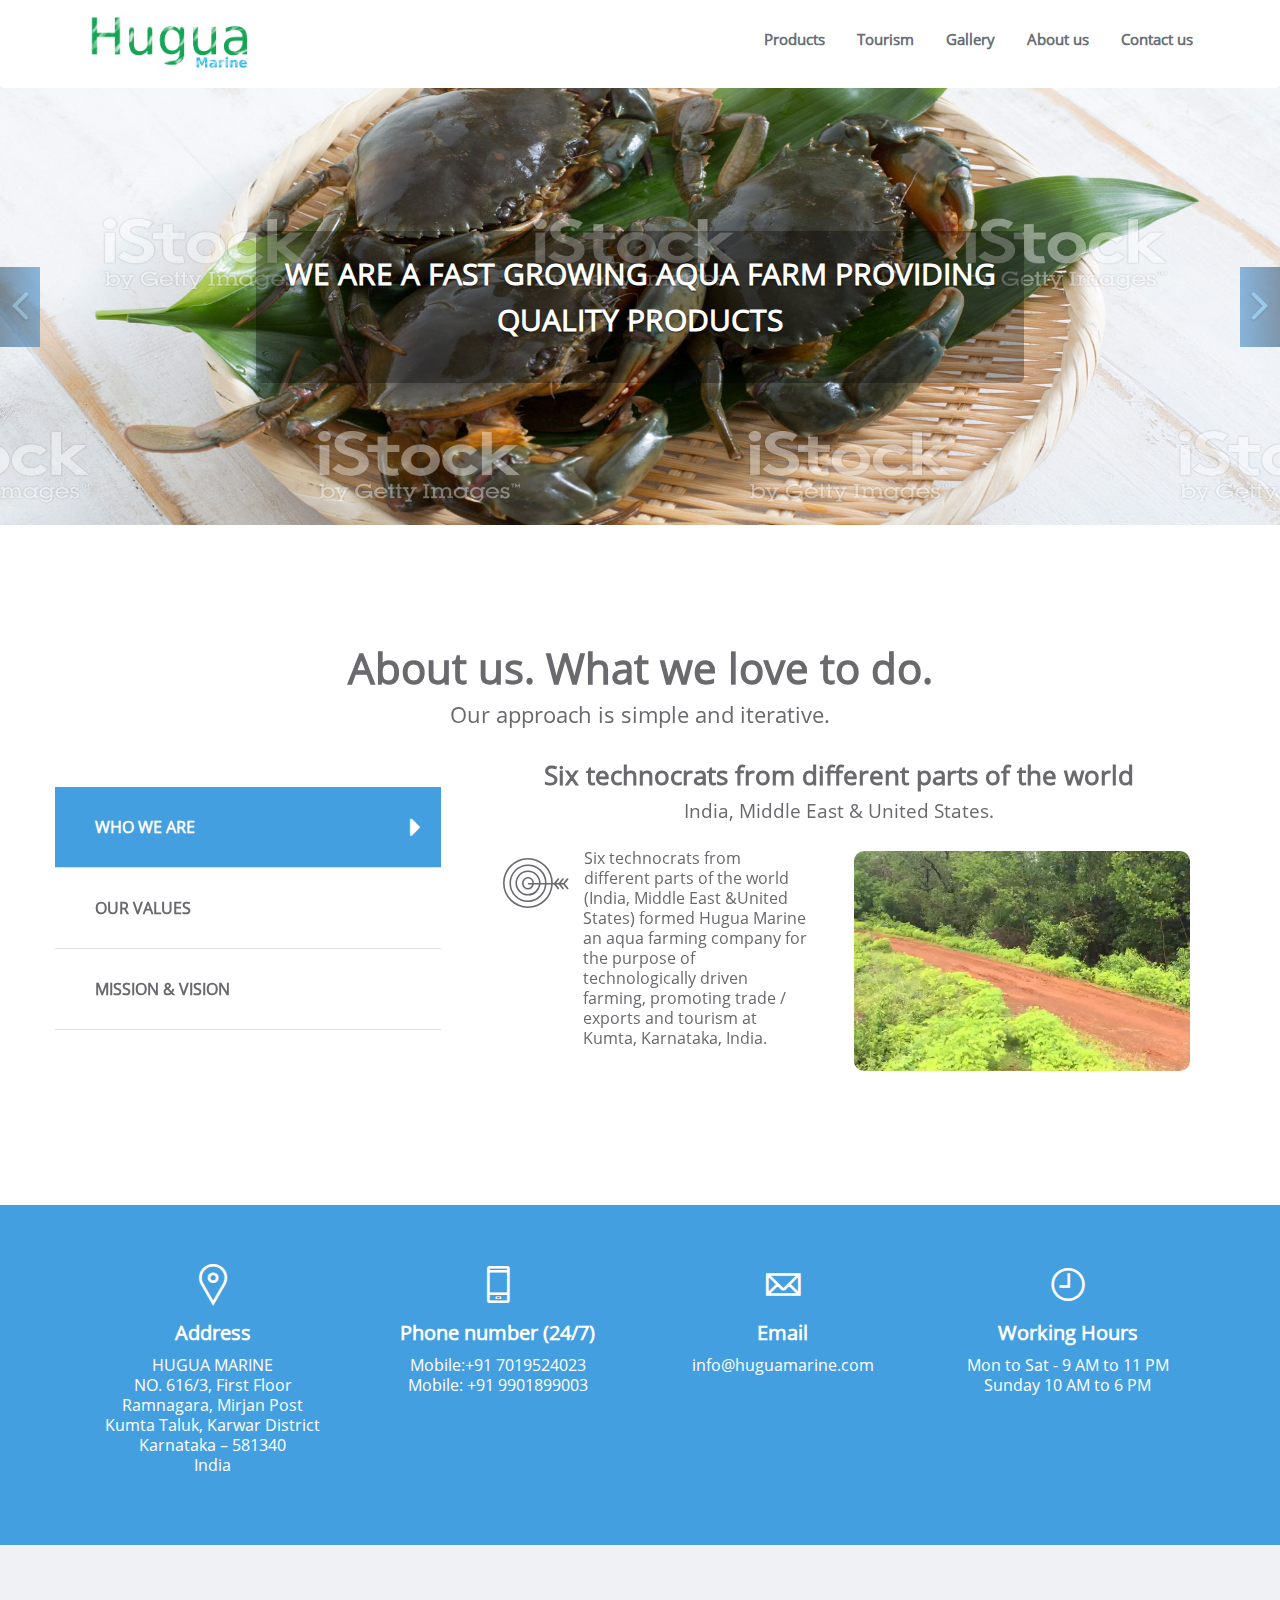
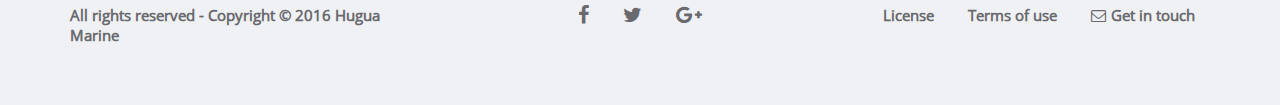
==== index.html @ 6605c97e "changes in all pages" ====
<!DOCTYPE html>
<html>

<head>
    <meta charset="utf-8">
    <meta http-equiv="X-UA-Compatible" content="IE=edge">
    <meta name="viewport" content="width=device-width, initial-scale=1">
    <!-- TITLE OF SITE -->
    <title>Hugua Marine</title>
    <meta name="description" content="">
    <meta name="keywords" content="">
    <meta name="author" content="">
    <!-- FAVICON  -->
    <!-- Place your favicon.ico in the images directory -->
    <link rel="shortcut icon" href="images/favicon.ico" type="image/x-icon">
    <link rel="icon" href="images/favicon.ico" type="image/x-icon">
    <!-- =========================
       STYLESHEETS 
    ============================== -->
    <!-- BOOTSTRAP CSS -->
    <link rel="stylesheet" href="css/plugins/bootstrap.min.css">
    <!-- FONT ICONS -->
    <link rel="stylesheet" href="css/icons/iconfont.css">
    <link rel="stylesheet" href="http://maxcdn.bootstrapcdn.com/font-awesome/4.3.0/css/font-awesome.min.css">
    <!-- GOOGLE FONTS -->
    <link href="http://fonts.googleapis.com/css?family=Lato:300,400,700,900,300italic,400italic,700italic,900italic" rel="stylesheet" type="text/css">
    <!-- PLUGINS STYLESHEET -->
    <link rel="stylesheet" href="css/plugins/magnific-popup.css">
    <link rel="stylesheet" href="css/plugins/owl.carousel.css">
    <link rel="stylesheet" href="css/plugins/loaders.css">
    <link rel="stylesheet" href="css/plugins/animate.css">
    <link rel="stylesheet" href="css/plugins/pickadate-default.css">
    <link rel="stylesheet" href="css/plugins/pickadate-default.date.css">
    <!-- CUSTOM STYLESHEET -->
    <link rel="stylesheet" href="css/style.css">
    <!-- RESPONSIVE FIXES -->
    <link rel="stylesheet" href="css/responsive.css">
    <link rel="stylesheet" href="css/bootstrap.min.css">
    <!-- <link rel="stylesheet" href="css/font-awesome.min.css"> -->
    <link rel="stylesheet" href="css/owl.carousel.css">
    <link rel="stylesheet" href="css/style1.css">
    <link rel="shortcut icon" href="images/favicon.ico" type="image/x-icon">
    <link rel="icon" href="images/favicon.ico" type="image/x-icon">
    <link rel="stylesheet" href="css/plugins/bootstrap.min.css">
    <link rel="stylesheet" href="css/icons/iconfont.css">
    <!-- <link rel="stylesheet" href="fontAwsome/css/font-awesome.min.css"> -->
    <link rel="stylesheet" href="css/plugins/magnific-popup.css">
    <link rel="stylesheet" href="css/plugins/owl.carousel.css">
    <link rel="stylesheet" href="css/plugins/animate.css">
    <link rel="stylesheet" href="css/style.css">
    <link rel="stylesheet" href="css/responsive.css">
    <script src="js/jquery.js"></script>
    <style>
    .dropdown-content {
        display: none;
        position: absolute;
        right: 0;
        background-color: #fff;
        min-width: 160px;
        box-shadow: 0px 8px 16px 0px rgba(0, 0, 0, 0.2);
    }
    
    .dropdown-content a {
        color: #798188;
        padding: 12px 10px;
        text-decoration: none;
        display: block;
    }
    
    .dropdown-content a:hover {
        color: #ffffff;
        padding: 12px 10px;
        text-decoration: none;
        display: block;
        background-color: #4b91f9;
    }
    
    .dropdown:hover .dropdown-content {
        display: block;
    }
    
    .dropdown:hover .dropbtn {
        /*background-color: #3e8e41;*/
    }
    </style>
</head>

<body data-spy="scroll" data-target="#main-navbar" class="open-sans">
    <div class="main-container" id="page">
        <header id="nav1-1">
            <nav class="navbar" id="main-navbar">
                <div class="container">
                    <div class="navbar-header">
                        <!-- Menu Button for Mobile Devices -->
                        <button type="button" class="navbar-toggle" data-toggle="collapse" data-target="#navbar-collapse">
                            <span class="sr-only">Toggle navigation</span>
                            <span class="icon-bar"></span>
                            <span class="icon-bar"></span>
                            <span class="icon-bar"></span>
                        </button>
                        <a href="index.html" class="navbar-brand smooth-scroll" style="margin-top: -20px;margin-bottom: -15px;"><img src="images/crabfarm.png" alt="logo" style="height: 80px;"></a>
                    </div>
                    <div class="collapse navbar-collapse" id="navbar-collapse">
                        <!-- Menu Links -->
                        <ul class="nav navbar-nav navbar-right">
                            <!-- <li><a href="index.html" class="smooth-scroll" style="color: #404B55 !important;">Home</a></li> -->
                            <li class="dropdown" style="background-color:white !important">
                                <a class="dropbtn" style="cursor: pointer;" href="product.html">Products</a>
                                <div class="dropdown-content" style="z-index:10 !important;border-radius:4px;left:0">
                                    <a href="mudcrab.html" style="border-top-left-radius: 4px;border-top-right-radius: 4px;">Mudcrab</a>
                                    <a href="shrimb.html">Vannamei</a>
                                    <a href="shrimb.html">Softshell Crab</a>
                                    <a href="shrimb.html" style="border-bottom-left-radius: 4px;border-bottom-right-radius: 4px;">Tiger Prawns</a>
                                </div>
                            </li>
                            <li><a href="eco.html" class="smooth-scroll" style="color: #404B55 !important;">Tourism</a></li>
                            <li><a href="Gallery.html" class="smooth-scroll" style="color: #404B55 !important;">Gallery</a></li>
                            <li class="dropdown" style="background-color:white !important">
                                <a class="dropbtn" style="cursor: pointer;">About us</a>
                                <div class="dropdown-content" style="z-index:10 !important;border-radius:4px;left:0">
                                    <a href="values.html" style="border-top-left-radius: 4px;border-top-right-radius: 4px;">Our Values</a>
                                    <a href="mission.html" style="border-bottom-left-radius: 4px;border-bottom-right-radius: 4px;">Mission and Vison</a>
                                </div>
                            </li>
                            <li><a href="contact.html" class="smooth-scroll" style="color: #404B55 !important;">Contact us</a></li>
                        </ul>
                    </div>
                </div>
            </nav>
        </header>
        <div id="homeCarousel" class="carousel slide carousel-home" data-ride="carousel">
            <ol class="carousel-indicators">
                <li data-target="#homeCarousel" data-slide-to="0" class="active"></li>
                <li data-target="#homeCarousel" data-slide-to="1"></li>
                <li data-target="#homeCarousel" data-slide-to="2"></li>
            </ol>
            <div class="carousel-inner" role="listbox">
                <div class="item active">
                    <img src="1.jpg" alt="">
                    <div class="container">
                        <div class="carousel-caption" style="background-color: rgba(0, 0, 0, 0.31);border-radius: 6px;">
                            <h2 class="carousel-title bounceInDown animated slow open-sans" style="font-size: 30px;">We are a fast growing aqua farm providing quality products</h2>
                            <!-- <h4 class="carousel-subtitle bounceInUp animated slow ">We are here for you</h4> -->
                        </div>
                    </div>
                </div>
                 <div class="item ">
                    <img src="3.jpg" alt="">
                    <div class="container" >
                        <div class="carousel-caption" style="background-color: rgba(0, 0, 0, 0.31);border-radius: 6px;">
                            <h2 class="carousel-title bounceInDown animated slow open-sans" style="font-size: 30px;"">Green and fresh Aqua products</h2>
                        </div>
                    </div>
                </div>
                <div class="item ">
                    <img src="2.jpg" alt="">
                    <div class="container">
                        <div class="carousel-caption" style="background-color: rgba(0, 0, 0, 0.31);border-radius: 6px;">
                            <h2 class="carousel-title bounceInDown animated slow open-sans" style="font-size: 30px;padding-left:4px;padding-right:4px">We trade and promote tourism utilizing eco friendly and sustainable practices, supporting local communities</h2>
                        </div>
                    </div>
                </div>
            </div>
            <a class="left carousel-control" href="#homeCarousel" role="button" data-slide="prev">
                <span class="fa fa-angle-left" aria-hidden="true"></span>
                <span class="sr-only">Previous</span>
            </a>
            <a class="right carousel-control" href="#homeCarousel" role="button" data-slide="next">
                <span class="fa fa-angle-right" aria-hidden="true"></span>
                <span class="sr-only">Next</span>
            </a>
        </div>
       <!--  <section id="content1-1" class="p-y-lg content-spotlight bg-edit">
            <div class="container">
                <div class="row">
                    <div class="col-md-8 col-md-offset-2">
                        <div class="section-header text-center wow fadeIn" style="visibility: visible; animation-name: fadeIn;">
                            <h2 class="m-b-md">Our Facilities</h2>
                            <p class="lead m-b-md">We provide all the facilities according to your needs</p>
                        </div>
                    </div>
                </div>
            </div>
            <div class="container p-a-0">
                <div class="row m-a-0 spotlight-block img-left">
                    <figure class="col-md-6 p-a-0">
                        <div class="img-wrap bg-img" style="background-image:url('images/new/6.jpg')"></div>
                    </figure>
                    <div class="col-md-6 bg-edit bg-blue text-white spotlight-text center-md">
                        <div class="vertical-center-rel">
                            <h3 class="f-w-900 m-b-md wow ">We provide the following facilities:</h3>
                            <p class="m-b-md">
                                <ul>
                                    <li>
                                        100acres of farm at a pristine and natural habitat for farming and uses organic materials.
                                    </li>
                                    <li>
                                        Abundant support of natural farmers and local communities.
                                    </li>
                                    <li>Guidance from MPEDA, RGCA and other scientific and research organizations.
                                    </li>
                                </ul>
                            </p>
                        </div>
                    </div>
                </div>
            </div>
        </section> -->
        <!-- <section id="testimonials6-1 " class="p-y-md bg-edit " style="padding-top:60px !important;padding-bottom: 0px !important;background-color: #439fe0;color: white !important;">
            <div class="container">
                <div class="row">
                    <div class="col-md-8 col-md-offset-2">
                        <div class="section-header text-center">
                            <h2>Locations</h2>
                            <p class="lead">Lorem ipsum dolor sit amet, consectetur adipisicing elit. Pariatur mollitia veritatis itaque temporibus quas labore asperiores deserunt.</p>
                        </div>
                    </div>
                </div>
                <div class="row testimonials" style="height: 230px;">
                    <div class="col-md-8 col-md-offset-2 big-img-left">
                        <div id="carousel-testimonial2" class="carousel slide carousel-fade carousel-testimonial-single" data-ride="carousel">
                            <ol class="carousel-indicators inverse">
                                <li data-target="#carousel-testimonial2" data-slide-to="0" class="active"></li>
                                <li data-target="#carousel-testimonial2" data-slide-to="1" class=""></li>
                                <li data-target="#carousel-testimonial2" data-slide-to="2" class=""></li>
                            </ol>
                            <div class="carousel-inner" role="listbox">
                                <div class="item active">
                                    <div class="col-md-12  text-center">
                                        <figure>
                                            <img src="images/map.jpg" class=" m-x-auto" style="width:100% !important;">
                                        </figure>
                                    </div>
                                    <div class="col-md-12" style="padding:50px 20px !important">
                                        <blockquote>
                                            <p class="m-b-md p-opacity f-w-700">"Possimus soluta odio amet debitis eligendi sapiente! Quas labore facilis id voluptas, perferendis qui velit animi, amet repellat ad dolorem aliquid quo officiis." </p>
                                        </blockquote>
                                    </div>
                                </div>
                            </div>
                        </div>
                    </div>
                </div>
            </div>
        </section> -->
      <!--   <section id="content3-1" class="p-y-lg bg-edit" style="outline-offset: -3px;">
            <div class="container">
                <div class="row">
                    <div class="col-md-8 col-md-offset-2">
                        <div class="section-header text-center">
                            <h2>Take a look at our products</h2>
                            <p class="lead">Lorem ipsum dolor sit amet, consectetur adipisicing elit. Pariatur mollitia veritatis itaque temporibus quas labore asperiores deserunt.</p>
                        </div>
                    </div>
                </div>
                <div class="row">
                    <div class="col-md-12 content-block c3">
                        <div class="col-sm-4">
                            <img src="images/new/1.png" alt="" class="img-responsive img-rounded" style="border-radius: 6px; border-color: rgb(105, 105, 110); border-style: none; border-width: 1px;">
                            <h5 class="m-t">Tiger Prawns</h5>
                            <p class="p-opacity">Fresh tiger prawns farmed in our clean and technologically driven farm at pristine location serving you at any part of the world.</p>
                        </div>
                        <div class="col-sm-4">
                            <img src="images//new/vannemai.png" alt="" class="img-responsive img-rounded" style="border-radius: 6px; border-color: rgb(105, 105, 110); border-style: none; border-width: 1px;">
                            <h5 class="m-t">Vannamei</h5>
                            <p class="p-opacity">Fresh Vannamei farmed in our clean and technologically driven farm at pristine location serving you at any part of the world.</p>
                        </div>
                        <div class="col-sm-4">
                            <img src="images/new/mud_crab.png" alt="" class="img-responsive img-rounded" style="border-radius: 6px; border-color: rgb(105, 105, 110); border-style: none; border-width: 1px;">
                            <h5 class="m-t">Mud Crab</h5>
                            <p class="p-opacity">Delicious large mud crabs or Green mangrove crabs (Scylla Serrata) popular all over the work for its taste are scientifically grown.</p>
                        </div>
                    </div>
                </div>
            </div>
        </section> -->
       <!--  <section id="hero1-1" class="hero bg-img" style="outline-offset: -3px;height:530px !important">
            <div class="overlay"></div>
            <div class="container vertical-center-rel">
                <div class="row">
                    <div class="col-md-12" style="text-align: center !important;">
                        <h1 class="text-white p-t-md">Let's make something extraordinary together</h1>
                        <p class="lead text-white m-b-md ">We have been collaborating with brands and agencies to build meaningful digital interactions since 2007</p>
                    </div>
                </div>
            </div>
        </section> -->
        <section id="features10-1" class="p-y-lg bg-edit" style="outline-offset: -3px;padding-bottom:165px !important">
            <div class="container">
                <div class="row">
                    <div class="col-md-8 col-md-offset-2">
                        <div class="section-header text-center wow fadeIn" style="visibility: visible; animation-name: fadeIn;">
                            <h2>About us. What we love to do.</h2>
                            <p class="lead">Our approach is simple and iterative.</p>
                        </div>
                    </div>
                </div>
                <div class="row features-tab m-y">
                    <div class="tab-title current">
                        <p class="f-w-900 m-b-0">Who we are<i class="fa fa-caret-right i-right"></i></p>
                    </div>
                    <div class="tab-content content-align-md">
                        <div class="row text-center">
                            <div class="col-md-12">
                                <h4>Six technocrats from different parts of the world</h4>
                                <p class="p-tab m-b-md">India, Middle East &amp; United States.</p>
                            </div>
                        </div>
                        <div class="row y-middle c2">
                            <div class="col-md-6">
                                <div class="features-block">
                                    <div class="col-sm-12 icon-left m-b-md clearfix">
                                        <i class="icon-target2"></i>
                                        <p>Six technocrats from different parts of the world (India, Middle East &United States) formed Hugua Marine an aqua farming company for the purpose of technologically driven farming, promoting trade / exports and tourism at Kumta, Karnataka, India.</p>
                                    </div>
                                </div>
                            </div>
                            <div class="col-md-6">
                                <img src="images/new/2.png" class="img-responsive m-x-auto" style="border-radius: 10px;">
                            </div>
                        </div>
                    </div>
                    <div class="tab-title">
                        <p class="f-w-900 m-b-0">Our Values<i class="fa fa-caret-right i-right"></i></p>
                    </div>
                    <div class="tab-content">
                        <div class="row text-center">
                            <div class="col-md-12">
                                <h4>It's about making ideas happens</h4>
                                <p class="p-tab m-b-md">Our success is built upon a quality and distinct set of strong values that run through all our business activities.</p>
                                <ul>
                                    <li style="text-align:left">Focus on quality,technologyand innovation.</li>
                                    <li style="text-align:left">Show humanity to all lives we involve with.</li>
                                    <li style="text-align:left">Be sincere and passionate about our customers, employees,shareholders and the community where we work.</li>
                                    <li style="text-align:left">Conductand grow our business in a responsible and sustainable way.</li>
                                </ul>
                            </div>
                        </div>
                    </div>
                    <div class="tab-title">
                        <p class="f-w-900 m-b-0">Mission &amp; Vision<i class="fa fa-caret-right i-right"></i></p>
                    </div>
                    <div class="tab-content content-align-md">
                        <div class="row text-center">
                            <div class="col-md-12">
                                <p class="p-tab m-b-md">We are defined and governed by our core values that focus on unsurpassed customer care and respect for our employees and the community.</p>
                            </div>
                        </div>
                        <div class="row video y-middle c2">
                            <div class="col-md-8">
                                <img src="images/new/5.jpg" alt="" class="img-responsive m-x-auto">
                            </div>
                            <div class="col-md-4">
                                <h5 class="f-w-900">Our Mission and vision</h5>
                                <p>Our mission is to always be a successful company, expanding, diversifying and operating throughout India and internationally. We aim to be recognized as a leading aqua farming, trading /exporting and tourism promoting company by providing unparalleled expertise and innovation in our chosen business activities.</p>
                            </div>
                        </div>
                    </div>
                    <!-- /End Tab Content -->
                    <!--Tab Item -->
                    <!-- <div class="tab-title">
                        <p class="f-w-900 m-b-0">Interactive Design &amp; Product Development<i class="fa fa-caret-right i-right"></i></p>
                    </div> -->
                    <!--  <div class="tab-content">
                        <div class="row text-center">
                            <div class="col-md-12">
                                <h4>Easy to use applications for every platform</h4>
                                <p class="p-tab m-b-md">Omnis cumque nulla maiores recusandae blanditiis et explicabo nobis temporibus, aspernatur esse animi voluptates quasi harum ipsum quis nobis molestias.</p>
                            </div>
                        </div>
                        <div class="row c2">
                            <div class="col-md-6">
                                <div class="features-block">
                                    <div class="col-sm-12 icon-left m-b-md clearfix">
                                        <i class="icon-mobile"></i>
                                        <h5 class="m-t f-w-900">Responsive Design</h5>
                                        <p>Magni, inventore iusto, eum expedita, dolorum placeat in nisi quisquam autem iure, nemo sapiente ipsa obcaecati iure.</p>
                                    </div>
                                    <div class="col-sm-12 icon-left clearfix">
                                        <i class="icon-download2"></i>
                                        <h5 class="m-t f-w-900">Third-party Integrations</h5>
                                        <p>Maxime reprehenderit soluta accusamus deleniti! Dolore nihil ipsam, veniam fugiat neque voluptas ex commodi doloribus.</p>
                                    </div>
                                </div>
                            </div>
                            <div class="col-md-6">
                                <div class="features-block">
                                    <div class="col-sm-12 icon-left m-b-md clearfix">
                                        <i class="icon-basket"></i>
                                        <h5 class="m-t f-w-900">eCommerce / Retail</h5>
                                        <p>Magni, inventore iusto, eum expedita, dolorum placeat in nisi quisquam autem iure, nemo sapiente ipsa obcaecati iure.</p>
                                    </div>
                                    <div class="col-sm-12 icon-left clearfix">
                                        <i class="icon-tablet2"></i>
                                        <h5 class="m-t f-w-900">Mobile Development</h5>
                                        <p>Maxime reprehenderit soluta accusamus deleniti! Dolore nihil ipsam, veniam fugiat neque voluptas ex commodi doloribus.</p>
                                    </div>
                                </div>
                            </div>
                        </div>
                    </div> -->
                    <!-- /End Tab Content -->
                    <!--Tab Item -->
               <!--      <div class="tab-title" style="background-color: #ffffff !important">
                        <a href="About.html">
                            <p class="f-w-900 m-b-0">THE FUTURE:OUR PROMISE<i class="fa fa-caret-right i-right"></i></p>
                        </a>
                    </div>
                    <div class="tab-content content-align-md">
                        <div class="row text-center">
                            <div class="col-md-12">
                                <h4>Future</h4>
                            </div>
                        </div>
                        <div class="row features-block">
                            <div class="col-md-10 col-md-offset-1 img-left m-b clearfix">
                                <img src="images/farm1.jpg" style="border-radius:6px">
                                <h5 class="m-t f-w-900">Professionalism</h5>
                                <p>The professionalism and commitment of our business allows us to scale new heights in excellence,expand into new markets and new business sectors,and build upon remarkable achievement.</p>
                            </div>
                            <div class="col-md-10 col-md-offset-1 img-left clearfix">
                                <img src="images/farm2.jpg" style="border-radius:6px">
                                <h5 class="m-t f-w-900">Our vision for future</h5>
                                <p>No matter how big we grow, challenges we overcome and opportunities we seize,we will never forget our startup or the vision for our future.</p>
                            </div>
                        </div>
                    </div> -->
                </div>
            </div>
        </section>
       <!--  <section id="content11-1" class="content-split bg-edit bg-light" style="outline-offset: -3px;">
            <div class="container">
                <div class="col-md-6 img-block left-block bg-img" style="background-image: url(&quot;images/new/7.jpg&quot;); background-color: rgba(0, 0, 0, 0); background-size: cover; background-repeat: no-repeat; background-position: center center; background-attachment: scroll;"></div>
                <div class="col-md-5 col-md-push-7 content-block">
                    <div class="vertical-center-rel">
                        <h3 class="f-w-900 m-b-md wow slideInRight" style="visibility: visible; animation-name: slideInRight;">Tourism</h3>
                        <p class="m-b-md">Escape for busy life, experience farm life, learn some basics of aqua farming, relax, breathe abundant oxygen, refresh yourself and enjoy natural and hut life at a rural pristine & beautiful location. </p>
                        <a href="eco.html" class="btn btn-shadow btn-green smooth-scroll">View Details</a>
                    </div>
                </div>
            </div>
        </section> -->
        <!-- =========================
           CONTENT SECTION
        ============================== -->
        <!--  <section id="content12-1" class="content-split bg-edit bg-light" style="outline-offset: -3px;">
            <div class="container">
                
                <div class="col-md-6 img-block bg-img" style="background-image: url(&quot;images/uploads/crab_.jpg&quot;); background-color: rgba(0, 0, 0, 0); background-size: cover; background-repeat: no-repeat; background-position: center center; background-attachment: scroll;"></div>
                
                <div class="col-md-6 content-block">
                    <div class="vertical-center-rel">
                        <h3 class="f-w-900 m-b-md wow slideInLeft" style="visibility: visible; animation-name: slideInLeft;">We craft experiences that transforms brands.</h3>
                        <p class="m-b-md">Democritum inciderint nam ut, duo ne rebum tibique molestiae, mediocrem incorrupte dissentiunt has in. Vidisse gloriatur eum in, alia docendi molestie est te. Nam facer erant aeterno te, sed no utamur perfecto.</p>
                        <a href="" class="btn btn-shadow btn-green smooth-scroll">WORK WITH US</a>
                    </div>
                </div>
            </div>
            
        </section> -->
        <!-- =========================
            CTA SECTION
        ============================== -->
        <!--   <section id="cta2" class="p-y cta bg-edit bg-blue" style="padding-top:100px !important;padding-bottom: 100px !important;">
            <div class="container">
                <div class="row">
                    <div class="col-md-8 col-md-offset-2 text-center single-line">
                        <p class="lead text-white m-r-md f-w-700">Unlock your potential. Become a master of code.</p>
                        <a href="" class="btn btn-ghost btn-md">Get started now<i class="fa fa-arrow-right m-l"></i></a>
                    </div>
                </div>
            </div>
        </section> -->
        <!-- =========================
           VIDEO
        ============================== -->
        <!-- <section id="video3-1" class="p-y-lg content-align-md bg-edit" style="outline-offset: -3px;">
            <div class="container">
                <div class="row video y-middle c2">
                    <div class="col-md-5 col-md-push-6">
                        <h3 class="f-w-900">Learn with the best</h3>
                        <p class="h5">Our instructors take you through course material, step by step, in our high-quality video lessons.</p>
                        <p class="m-b-0">Natus cumque odio sit harum facilis excepturi deleniti voluptatibus odit alias perspiciatis eligendi. Lorem ipsum dolor sit amet, consectetur adipisicing elit.</p>
                    </div>
                    <div class="col-md-6 col-md-pull-5">
                        <div class="videoWrapper">
                            <iframe width="560" height="315" src="https://www.youtube.com/embed/sU3FkzUKHXU" allowfullscreen=""></iframe>
                            
                        </div>
                    </div>
                </div>
            </div>
        </section> -->
        <!-- <section id="video1-1" class="p-y-lg bg-video video-play">
            <div class="container p-y-lg">
                <div class="row">
                    <div class="col-md-8 col-md-offset-2 text-center">
                        <div class="bg-popup m-b-md">
                            <a class="mp-iframe" href="https://www.youtube.com/watch?v=NOPzuPkEpW0"><i class="fa fa-play-circle"></i></a>
                        </div>
                        <h4 class="text-white f-w-400">Lorem ipsum dolor sit amet, consectetur adipisicing elit. Nulla, impedit molestiae fugiat modi nesciunt est.</h4>
                    </div>
                </div>
            </div>
        </section> -->
       <!--  <section id="features10-1" class="p-y-lg bg-edit" style="outline-offset: -3px;padding-bottom:165px !important">
            <div class="container">
                <div class="row">
                    <div class="col-md-8 col-md-offset-2">
                        <div class="section-header text-center wow fadeIn" style="visibility: visible; animation-name: fadeIn;">
                            <h2>SUSTAINABILITY</h2>
                            <p class="lead">Sustainable solutions are more viable in the long term. Consequently we are targeting the following areas.</p>
                        </div>
                    </div>
                </div>
                <div class="row features-tab m-y">
                    <div class="tab-title current">
                        <p class="f-w-900 m-b-0">Community<i class="fa fa-caret-right i-right"></i></p>
                    </div>
                    <div class="tab-content content-align-md">
                        <div class="row text-center">
                            <div class="col-md-12">
                                <h4>Community</h4>
                            </div>
                        </div>
                        <div class="row y-middle c2">
                            <div class="col-md-12">
                                <div class="features-block">
                                    <div class="col-sm-12 icon-left m-b-md clearfix">
                                        <i class="icon-target2"></i>
                                        <p>We are committed to making a positive impact on the communities in which we operate and to making a distinctive contribution to education, inequality and social development. We achieve this through the establishment of effective partnerships and programmes that make the best use of the enthusiasm and skills. We encourage everyone to take part in voluntary initiatives and support the work of Non-Governmental Organisations (NGO). </p>
                                    </div>
                                </div>
                            </div>
                        </div>
                    </div>
                    <div class="tab-title">
                        <p class="f-w-900 m-b-0">Environment<i class="fa fa-caret-right i-right"></i></p>
                    </div>
                    <div class="tab-content">
                        <div class="row text-center">
                            <div class="col-md-12">
                                <h4>Environment</h4>
                                <ul>
                                    <li style="text-align:left">Environmental responsibility is a key element in making aqua farming a sustainable business. We have an impact on the environment in many ways – through the resources we use, the way we operate, the waste we generate and the impact of our products on enhancing the environment for others.</li>
                                    <li style="text-align:left">The recycling and reuse of materials is a fundamental element of what we do. This will help us provide enhanced solutions and services for our customers as well as reducing our impact on the environment.</li>
                                    <li style="text-align:left">We use less power consuming systems and electrical gadgets in our projects. We are now promoting solar energy to be the future energy alternative, and in our work.</li>
                                </ul>
                            </div>
                        </div>
                    </div>
                    <div class="tab-title">
                        <p class="f-w-900 m-b-0">Marketplace<i class="fa fa-caret-right i-right"></i></p>
                    </div>
                    <div class="tab-content content-align-md">
                        <div class="row text-center">
                            <div class="col-md-12">
                                <h4>Marketplace</h4>
                            </div>
                        </div>
                        <div class="row video y-middle c2">
                            <div class="col-md-12">
                                <p>We committed to delivering excellent value product to customers. By working closely with its clients, supply chain, the group aims to provide quality products that meet both the requirements of the customer and international standards.</p>
                            </div>
                        </div>
                    </div>
                    <div class="tab-title" style="background-color: #ffffff !important">
                        <a href="About.html">
                            <p class="f-w-900 m-b-0">Workplace<i class="fa fa-caret-right i-right"></i></p>
                        </a>
                    </div>
                    <div class="tab-content content-align-md">
                        <div class="row text-center">
                            <div class="col-md-12">
                                <h4>Workplace</h4>
                            </div>
                        </div>
                        <div class="row features-block">
                            <div class="col-md-12 col-md-offset-1  m-b clearfix">
                                <p>We recognise the value and importance of our business and believe that the success of our business depends on quality, cleanliness and standards. Our policies not only comply with all relevant legislation but also seek to go beyond that to ensure the working environment within all areas of our business offers fairness and quality in every respect. </p>
                            </div>
                        </div>
                    </div>
                </div>
            </div>
        </section> -->
        <section id="contact7-1" class="p-t-md bg-edit bg-dark" style="background-color: #439fe0 !important;">
            <div class="container">
                <div class="row">
                    <div class="col-md-12 c4 contact-divider text-white p-b-md text-center">
                        <div class="col-md-3">
                            <i class="icon-map-marker"></i>
                            <h5 class="f-w-900">Address</h5>
                            <p>HUGUA MARINE
                                <br>NO. 616/3, First Floor
                                <br> Ramnagara, Mirjan Post
                                <br>Kumta Taluk, Karwar District
                                <br>Karnataka – 581340
                                <br>India</p>
                        </div>
                        <div class="col-md-3">
                            <i class="icon-phone"></i>
                            <h5 class="f-w-900">Phone number (24/7)</h5>
                            <p>Mobile:+91 7019524023
                                <br>Mobile: +91 9901899003</p>
                        </div>
                        <div class="col-md-3">
                            <i class="icon-mail"></i>
                            <h5 class="f-w-900">Email</h5>
                            <p><a href="mailto:mail@themedept.com" class="inverse">info@huguamarine.com</a>
                            </p>
                        </div>
                        <div class="col-md-3">
                            <i class="icon-clock"></i>
                            <h5 class="f-w-900">Working Hours</h5>
                            <p>Mon to Sat - 9 AM to 11 PM
                                <br> Sunday 10 AM to 6 PM</p>
                        </div>
                    </div>
                </div>
            </div>
        </section>
        <footer id="footer2-1" class="p-y-md footer f2 bg-edit bg-grey" style="outline-offset: -3px;">
            <div class="container">
                <div class="row">
                    <div class="col-sm-4 col-xs-12">
                        <p>All rights reserved - Copyright © 2016 Hugua Marine </p>
                    </div>
                    <div class="col-sm-4 col-xs-12 text-center">
                        <ul class="footer-social">
                            <li><a href=""><i class="fa fa-facebook"></i></a></li>
                            <li><a href=""><i class="fa fa-twitter"></i></a></li>
                            <li><a href=""><i class="fa fa-google-plus"></i></a></li>
                        </ul>
                    </div>
                    <div class="col-sm-4 col-xs-12">
                        <ul class="footer-links">
                            <li><a href="" title="" class="edit">License</a></li>
                            <li><a href="" title="" class="edit">Terms of use</a></li>
                            <li><a href="mailto:mail@themedept.com" class="edit"><i class="fa fa-envelope-o"></i>Get in touch</a></li>
                        </ul>
                    </div>
                </div>
            </div>
        </footer>
    </div>
    <!-- =========================
         SCRIPTS 
    ============================== -->
    <script id="twitter-wjs" src="https://platform.twitter.com/widgets.js"></script>
    <script src="js/plugins/jquery1.11.2.min.js"></script>
    <script src="js/plugins/bootstrap.min.js"></script>
    <script src="js/plugins/jquery.easing.1.3.min.js"></script>
    <script src="js/plugins/jquery.countTo.js"></script>
    <script src="js/plugins/jquery.formchimp.min.js"></script>
    <script src="js/plugins/jquery.jCounter-0.1.4.js"></script>
    <script src="js/plugins/jquery.magnific-popup.min.js"></script>
    <script src="js/plugins/jquery.vide.min.js"></script>
    <script src="js/plugins/owl.carousel.min.js"></script>
    <script src="js/plugins/spectragram.min.js"></script>
    <script src="js/plugins/twitterFetcher_min.js"></script>
    <script src="js/plugins/wow.min.js"></script>
    <script src="js/plugins/picker.js"></script>
    <script src="js/plugins/picker.date.js"></script>
    <script id="twitter-wjs" src="js/widjets.js"></script>
    <!-- <script src="js/plugins/bootstrap.min.js"></script> -->
    <!-- <script src="js/plugins/owl.carousel.min.js"></script> -->
    <!-- <script src="js/plugins/wow.min.js"></script> -->
    <!-- <script src="js/custom.js"></script> -->
    <!-- Custom Script -->
    <script src="js/custom.js"></script>
    <iframe id="rufous-sandbox" scrolling="no" frameborder="0" allowtransparency="true" allowfullscreen="true" style="position: absolute; visibility: hidden; display: none; width: 0px; height: 0px; padding: 0px; border: none;" title="Twitter analytics iframe"></iframe>
</body>

</html>
---- css/icons/iconfont.css ----
@font-face {
	font-family: 'iconfont';
	src:url('../../fonts/iconfont.eot?9q8fxx');
	src:url('../../fonts/iconfont.eot?9q8fxx#iefix') format('embedded-opentype'),
		url('../../fonts/iconfont.ttf?9q8fxx') format('truetype'),
		url('../../fonts/iconfont.woff?9q8fxx') format('woff'),
		url('../../fonts/iconfont.svg?9q8fxx#iconfont') format('svg');
	font-weight: normal;
	font-style: normal;
}

i {
	font-family: 'iconfont';
	speak: none;
	font-style: normal;
	font-weight: normal;
	font-variant: normal;
	text-transform: none;
	line-height: 1;

	/* Better Font Rendering =========== */
	-webkit-font-smoothing: antialiased;
	-moz-osx-font-smoothing: grayscale;
}

.icon-album:before {
	content: "\e6aa";
}
.icon-arc:before {
	content: "\e6ab";
}
.icon-back-2:before {
	content: "\e6ac";
}
.icon-bandaid:before {
	content: "\e6ad";
}
.icon-car:before {
	content: "\e6ae";
}
.icon-diamond:before {
	content: "\e6af";
}
.icon-door-lock:before {
	content: "\e6b0";
}
.icon-eyedropper:before {
	content: "\e6b1";
}
.icon-female:before {
	content: "\e6b2";
}
.icon-gym:before {
	content: "\e6b3";
}
.icon-hammer:before {
	content: "\e6b4";
}
.icon-headphones:before {
	content: "\e6b5";
}
.icon-helm:before {
	content: "\e6b6";
}
.icon-hourglass:before {
	content: "\e6b7";
}
.icon-leaf:before {
	content: "\e6b8";
}
.icon-magic-wand:before {
	content: "\e6b9";
}
.icon-male:before {
	content: "\e6ba";
}
.icon-map-2:before {
	content: "\e6bb";
}
.icon-next-2:before {
	content: "\e6bc";
}
.icon-paint-bucket:before {
	content: "\e6bd";
}
.icon-pendrive:before {
	content: "\e6be";
}
.icon-photo:before {
	content: "\e6bf";
}
.icon-piggy:before {
	content: "\e6c0";
}
.icon-plugin:before {
	content: "\e6c1";
}
.icon-refresh-2:before {
	content: "\e6c2";
}
.icon-rocket:before {
	content: "\e6c3";
}
.icon-settings:before {
	content: "\e6c4";
}
.icon-shield:before {
	content: "\e6c5";
}
.icon-smile:before {
	content: "\e6c6";
}
.icon-usb:before {
	content: "\e6c7";
}
.icon-vector:before {
	content: "\e6c8";
}
.icon-wine:before {
	content: "\e6c9";
}
.icon-cloud-upload:before {
	content: "\e68a";
}
.icon-cash:before {
	content: "\e68c";
}
.icon-close:before {
	content: "\e680";
}
.icon-bluetooth:before {
	content: "\e68d";
}
.icon-cloud-download:before {
	content: "\e68b";
}
.icon-way:before {
	content: "\e68e";
}
.icon-close-circle:before {
	content: "\e681";
}
.icon-id:before {
	content: "\e68f";
}
.icon-angle-up:before {
	content: "\e682";
}
.icon-wristwatch:before {
	content: "\e690";
}
.icon-angle-up-circle:before {
	content: "\e683";
}
.icon-world:before {
	content: "\e691";
}
.icon-angle-right:before {
	content: "\e684";
}
.icon-volume:before {
	content: "\e692";
}
.icon-angle-right-circle:before {
	content: "\e685";
}
.icon-users:before {
	content: "\e693";
}
.icon-angle-left:before {
	content: "\e686";
}
.icon-user-female:before {
	content: "\e694";
}
.icon-angle-left-circle:before {
	content: "\e687";
}
.icon-up-arrow:before {
	content: "\e695";
}
.icon-angle-down:before {
	content: "\e688";
}
.icon-switch:before {
	content: "\e696";
}
.icon-angle-down-circle:before {
	content: "\e689";
}
.icon-scissors:before {
	content: "\e697";
}
.icon-wallet:before {
	content: "\e600";
}
.icon-safe:before {
	content: "\e698";
}
.icon-volume2:before {
	content: "\e601";
}
.icon-volume1:before {
	content: "\e602";
}
.icon-voicemail:before {
	content: "\e603";
}
.icon-video:before {
	content: "\e604";
}
.icon-user:before {
	content: "\e605";
}
.icon-upload:before {
	content: "\e606";
}
.icon-unlock:before {
	content: "\e607";
}
.icon-umbrella:before {
	content: "\e608";
}
.icon-trash:before {
	content: "\e609";
}
.icon-tools:before {
	content: "\e60a";
}
.icon-timer:before {
	content: "\e60b";
}
.icon-ticket:before {
	content: "\e60c";
}
.icon-target:before {
	content: "\e60d";
}
.icon-sun:before {
	content: "\e60e";
}
.icon-study:before {
	content: "\e60f";
}
.icon-stopwatch:before {
	content: "\e610";
}
.icon-star:before {
	content: "\e611";
}
.icon-speaker:before {
	content: "\e612";
}
.icon-signal:before {
	content: "\e613";
}
.icon-shuffle:before {
	content: "\e614";
}
.icon-shopbag:before {
	content: "\e615";
}
.icon-share:before {
	content: "\e616";
}
.icon-server:before {
	content: "\e617";
}
.icon-search:before {
	content: "\e618";
}
.icon-film:before {
	content: "\e6a5";
}
.icon-science:before {
	content: "\e619";
}
.icon-disk:before {
	content: "\e6a6";
}
.icon-ribbon:before {
	content: "\e61a";
}
.icon-repeat:before {
	content: "\e61b";
}
.icon-refresh:before {
	content: "\e61c";
}
.icon-add-user:before {
	content: "\e6a9";
}
.icon-refresh-cloud:before {
	content: "\e61d";
}
.icon-paperclip:before {
	content: "\e69c";
}
.icon-radio:before {
	content: "\e61e";
}
.icon-note2:before {
	content: "\e69d";
}
.icon-print:before {
	content: "\e61f";
}
.icon-network:before {
	content: "\e69e";
}
.icon-prev:before {
	content: "\e620";
}
.icon-mute:before {
	content: "\e69f";
}
.icon-power:before {
	content: "\e621";
}
.icon-medal:before {
	content: "\e6a0";
}
.icon-portfolio:before {
	content: "\e622";
}
.icon-like2:before {
	content: "\e6a1";
}
.icon-plus:before {
	content: "\e623";
}
.icon-left-arrow:before {
	content: "\e6a2";
}
.icon-play:before {
	content: "\e624";
}
.icon-key:before {
	content: "\e6a3";
}
.icon-plane:before {
	content: "\e625";
}
.icon-joy:before {
	content: "\e6a4";
}
.icon-photo-gallery:before {
	content: "\e626";
}
.icon-pin:before {
	content: "\e69b";
}
.icon-phone:before {
	content: "\e627";
}
.icon-plug:before {
	content: "\e69a";
}
.icon-pen:before {
	content: "\e628";
}
.icon-right-arrow:before {
	content: "\e699";
}
.icon-paper-plane:before {
	content: "\e629";
}
.icon-delete-user:before {
	content: "\e6a7";
}
.icon-paint:before {
	content: "\e62a";
}
.icon-bottom-arrow:before {
	content: "\e6a8";
}
.icon-notebook:before {
	content: "\e62b";
}
.icon-note:before {
	content: "\e62c";
}
.icon-next:before {
	content: "\e62d";
}
.icon-news-paper:before {
	content: "\e62e";
}
.icon-musiclist:before {
	content: "\e62f";
}
.icon-music:before {
	content: "\e630";
}
.icon-mouse:before {
	content: "\e631";
}
.icon-more:before {
	content: "\e632";
}
.icon-moon:before {
	content: "\e633";
}
.icon-monitor:before {
	content: "\e634";
}
.icon-micro:before {
	content: "\e635";
}
.icon-menu:before {
	content: "\e636";
}
.icon-map:before {
	content: "\e637";
}
.icon-map-marker:before {
	content: "\e638";
}
.icon-mail:before {
	content: "\e639";
}
.icon-mail-open:before {
	content: "\e63a";
}
.icon-mail-open-file:before {
	content: "\e63b";
}
.icon-magnet:before {
	content: "\e63c";
}
.icon-loop:before {
	content: "\e63d";
}
.icon-look:before {
	content: "\e63e";
}
.icon-lock:before {
	content: "\e63f";
}
.icon-lintern:before {
	content: "\e640";
}
.icon-link:before {
	content: "\e641";
}
.icon-like:before {
	content: "\e642";
}
.icon-light:before {
	content: "\e643";
}
.icon-less:before {
	content: "\e644";
}
.icon-keypad:before {
	content: "\e645";
}
.icon-junk:before {
	content: "\e646";
}
.icon-info:before {
	content: "\e647";
}
.icon-home:before {
	content: "\e648";
}
.icon-help2:before {
	content: "\e649";
}
.icon-help1:before {
	content: "\e64a";
}
.icon-graph3:before {
	content: "\e64b";
}
.icon-graph2:before {
	content: "\e64c";
}
.icon-graph1:before {
	content: "\e64d";
}
.icon-graph:before {
	content: "\e64e";
}
.icon-global:before {
	content: "\e64f";
}
.icon-gleam:before {
	content: "\e650";
}
.icon-glasses:before {
	content: "\e651";
}
.icon-gift:before {
	content: "\e652";
}
.icon-folder:before {
	content: "\e653";
}
.icon-flag:before {
	content: "\e654";
}
.icon-filter:before {
	content: "\e655";
}
.icon-file:before {
	content: "\e656";
}
.icon-expand1:before {
	content: "\e657";
}
.icon-exapnd2:before {
	content: "\e658";
}
.icon-edit:before {
	content: "\e659";
}
.icon-drop:before {
	content: "\e65a";
}
.icon-drawer:before {
	content: "\e65b";
}
.icon-download:before {
	content: "\e65c";
}
.icon-display2:before {
	content: "\e65d";
}
.icon-display1:before {
	content: "\e65e";
}
.icon-diskette:before {
	content: "\e65f";
}
.icon-date:before {
	content: "\e660";
}
.icon-cup:before {
	content: "\e661";
}
.icon-culture:before {
	content: "\e662";
}
.icon-crop:before {
	content: "\e663";
}
.icon-credit:before {
	content: "\e664";
}
.icon-copy-file:before {
	content: "\e665";
}
.icon-config:before {
	content: "\e666";
}
.icon-compass:before {
	content: "\e667";
}
.icon-comment:before {
	content: "\e668";
}
.icon-coffee:before {
	content: "\e669";
}
.icon-cloud:before {
	content: "\e66a";
}
.icon-clock:before {
	content: "\e66b";
}
.icon-check:before {
	content: "\e66c";
}
.icon-chat:before {
	content: "\e66d";
}
.icon-cart:before {
	content: "\e66e";
}
.icon-camera:before {
	content: "\e66f";
}
.icon-call:before {
	content: "\e670";
}
.icon-calculator:before {
	content: "\e671";
}
.icon-browser:before {
	content: "\e672";
}
.icon-box2:before {
	content: "\e673";
}
.icon-box1:before {
	content: "\e674";
}
.icon-bookmarks:before {
	content: "\e675";
}
.icon-bicycle:before {
	content: "\e676";
}
.icon-bell:before {
	content: "\e677";
}
.icon-battery:before {
	content: "\e678";
}
.icon-ball:before {
	content: "\e679";
}
.icon-back:before {
	content: "\e67a";
}
.icon-attention:before {
	content: "\e67b";
}
.icon-anchor:before {
	content: "\e67c";
}
.icon-albums:before {
	content: "\e67d";
}
.icon-alarm:before {
	content: "\e67e";
}
.icon-airplay:before {
	content: "\e67f";
}
.icon-mobile:before {
	content: "\e31b";
}
.icon-laptop2:before {
	content: "\e31c";
}
.icon-desktop:before {
	content: "\e31d";
}
.icon-tablet2:before {
	content: "\e31e";
}
.icon-phone3:before {
	content: "\e31f";
}
.icon-document:before {
	content: "\e320";
}
.icon-documents:before {
	content: "\e321";
}
.icon-search3:before {
	content: "\e322";
}
.icon-clipboard:before {
	content: "\e323";
}
.icon-newspaper:before {
	content: "\e324";
}
.icon-notebook2:before {
	content: "\e325";
}
.icon-book-open:before {
	content: "\e326";
}
.icon-browser2:before {
	content: "\e327";
}
.icon-calendar:before {
	content: "\e328";
}
.icon-presentation:before {
	content: "\e329";
}
.icon-picture:before {
	content: "\e32a";
}
.icon-pictures:before {
	content: "\e32b";
}
.icon-video2:before {
	content: "\e32c";
}
.icon-camera3:before {
	content: "\e32d";
}
.icon-printer:before {
	content: "\e32e";
}
.icon-toolbox:before {
	content: "\e32f";
}
.icon-briefcase:before {
	content: "\e330";
}
.icon-wallet2:before {
	content: "\e331";
}
.icon-gift2:before {
	content: "\e332";
}
.icon-bargraph:before {
	content: "\e333";
}
.icon-grid:before {
	content: "\e334";
}
.icon-expand:before {
	content: "\e335";
}
.icon-focus:before {
	content: "\e336";
}
.icon-edit3:before {
	content: "\e337";
}
.icon-adjustments:before {
	content: "\e338";
}
.icon-ribbon2:before {
	content: "\e339";
}
.icon-hourglass2:before {
	content: "\e33a";
}
.icon-lock3:before {
	content: "\e33b";
}
.icon-megaphone:before {
	content: "\e33c";
}
.icon-shield2:before {
	content: "\e33d";
}
.icon-trophy:before {
	content: "\e33e";
}
.icon-flag3:before {
	content: "\e33f";
}
.icon-map3:before {
	content: "\e340";
}
.icon-puzzle:before {
	content: "\e341";
}
.icon-basket:before {
	content: "\e342";
}
.icon-envelope:before {
	content: "\e343";
}
.icon-streetsign:before {
	content: "\e344";
}
.icon-telescope:before {
	content: "\e345";
}
.icon-gears:before {
	content: "\e346";
}
.icon-key2:before {
	content: "\e347";
}
.icon-paperclip2:before {
	content: "\e348";
}
.icon-attachment2:before {
	content: "\e349";
}
.icon-pricetags:before {
	content: "\e34a";
}
.icon-lightbulb:before {
	content: "\e34b";
}
.icon-layers2:before {
	content: "\e34c";
}
.icon-pencil:before {
	content: "\e34d";
}
.icon-tools2:before {
	content: "\e34e";
}
.icon-tools-2:before {
	content: "\e34f";
}
.icon-scissors2:before {
	content: "\e350";
}
.icon-paintbrush:before {
	content: "\e351";
}
.icon-magnifying-glass:before {
	content: "\e352";
}
.icon-circle-compass:before {
	content: "\e353";
}
.icon-linegraph:before {
	content: "\e354";
}
.icon-mic2:before {
	content: "\e355";
}
.icon-strategy:before {
	content: "\e356";
}
.icon-beaker:before {
	content: "\e357";
}
.icon-caution:before {
	content: "\e358";
}
.icon-recycle:before {
	content: "\e359";
}
.icon-anchor2:before {
	content: "\e35a";
}
.icon-profile-male:before {
	content: "\e35b";
}
.icon-profile-female:before {
	content: "\e35c";
}
.icon-bike:before {
	content: "\e35d";
}
.icon-wine2:before {
	content: "\e35e";
}
.icon-hotairballoon:before {
	content: "\e35f";
}
.icon-globe:before {
	content: "\e360";
}
.icon-genius:before {
	content: "\e361";
}
.icon-map-pin:before {
	content: "\e362";
}
.icon-dial:before {
	content: "\e363";
}
.icon-chat3:before {
	content: "\e364";
}
.icon-heart:before {
	content: "\e365";
}
.icon-cloud3:before {
	content: "\e366";
}
.icon-upload2:before {
	content: "\e367";
}
.icon-download2:before {
	content: "\e368";
}
.icon-target2:before {
	content: "\e369";
}
.icon-hazardous:before {
	content: "\e36a";
}
.icon-piechart:before {
	content: "\e36b";
}
.icon-speedometer:before {
	content: "\e36c";
}
.icon-global2:before {
	content: "\e36d";
}
.icon-compass2:before {
	content: "\e36e";
}
.icon-lifesaver:before {
	content: "\e36f";
}
.icon-clock2:before {
	content: "\e370";
}
.icon-aperture:before {
	content: "\e371";
}
.icon-quote:before {
	content: "\e372";
}
.icon-scope:before {
	content: "\e373";
}
.icon-alarmclock:before {
	content: "\e374";
}
.icon-refresh3:before {
	content: "\e375";
}
.icon-happy:before {
	content: "\e376";
}
.icon-sad:before {
	content: "\e377";
}
.icon-facebook:before {
	content: "\e378";
}
.icon-twitter:before {
	content: "\e379";
}
.icon-googleplus:before {
	content: "\e37a";
}
.icon-rss:before {
	content: "\e37b";
}
.icon-tumblr:before {
	content: "\e37c";
}
.icon-linkedin:before {
	content: "\e37d";
}
.icon-dribbble:before {
	content: "\e37e";
}
---- css/plugins/loaders.css ----
/**
 *
 * All animations must live in their own file
 * in the animations directory and be included
 * here.
 *
 */
/**
 * Styles shared by multiple animations
 */
/**
 * Dots
 */
@-webkit-keyframes scale {
  0% {
    -webkit-transform: scale(1);
            transform: scale(1);
    opacity: 1; }

  45% {
    -webkit-transform: scale(0.1);
            transform: scale(0.1);
    opacity: 0.7; }

  80% {
    -webkit-transform: scale(1);
            transform: scale(1);
    opacity: 1; } }
@keyframes scale {
  0% {
    -webkit-transform: scale(1);
            transform: scale(1);
    opacity: 1; }

  45% {
    -webkit-transform: scale(0.1);
            transform: scale(0.1);
    opacity: 0.7; }

  80% {
    -webkit-transform: scale(1);
            transform: scale(1);
    opacity: 1; } }

.ball-pulse > div:nth-child(0) {
  -webkit-animation: scale 0.75s -0.36s infinite cubic-bezier(.2, .68, .18, 1.08);
          animation: scale 0.75s -0.36s infinite cubic-bezier(.2, .68, .18, 1.08); }
.ball-pulse > div:nth-child(1) {
  -webkit-animation: scale 0.75s -0.24s infinite cubic-bezier(.2, .68, .18, 1.08);
          animation: scale 0.75s -0.24s infinite cubic-bezier(.2, .68, .18, 1.08); }
.ball-pulse > div:nth-child(2) {
  -webkit-animation: scale 0.75s -0.12s infinite cubic-bezier(.2, .68, .18, 1.08);
          animation: scale 0.75s -0.12s infinite cubic-bezier(.2, .68, .18, 1.08); }
.ball-pulse > div:nth-child(3) {
  -webkit-animation: scale 0.75s 0s infinite cubic-bezier(.2, .68, .18, 1.08);
          animation: scale 0.75s 0s infinite cubic-bezier(.2, .68, .18, 1.08); }
.ball-pulse > div {
  background-color: #fff;
  width: 15px;
  height: 15px;
  border-radius: 100%;
  margin: 2px;
  -webkit-animation-fill-mode: both;
          animation-fill-mode: both;
  display: inline-block; }

@-webkit-keyframes ball-pulse-sync {
  33% {
    -webkit-transform: translateY(10px);
            transform: translateY(10px); }

  66% {
    -webkit-transform: translateY(-10px);
            transform: translateY(-10px); }

  100% {
    -webkit-transform: translateY(0);
            transform: translateY(0); } }

@keyframes ball-pulse-sync {
  33% {
    -webkit-transform: translateY(10px);
            transform: translateY(10px); }

  66% {
    -webkit-transform: translateY(-10px);
            transform: translateY(-10px); }

  100% {
    -webkit-transform: translateY(0);
            transform: translateY(0); } }

.ball-pulse-sync > div:nth-child(0) {
  -webkit-animation: ball-pulse-sync 0.6s -0.21s infinite ease-in-out;
          animation: ball-pulse-sync 0.6s -0.21s infinite ease-in-out; }
.ball-pulse-sync > div:nth-child(1) {
  -webkit-animation: ball-pulse-sync 0.6s -0.14s infinite ease-in-out;
          animation: ball-pulse-sync 0.6s -0.14s infinite ease-in-out; }
.ball-pulse-sync > div:nth-child(2) {
  -webkit-animation: ball-pulse-sync 0.6s -0.07s infinite ease-in-out;
          animation: ball-pulse-sync 0.6s -0.07s infinite ease-in-out; }
.ball-pulse-sync > div:nth-child(3) {
  -webkit-animation: ball-pulse-sync 0.6s 0s infinite ease-in-out;
          animation: ball-pulse-sync 0.6s 0s infinite ease-in-out; }
.ball-pulse-sync > div {
  background-color: #fff;
  width: 15px;
  height: 15px;
  border-radius: 100%;
  margin: 2px;
  -webkit-animation-fill-mode: both;
          animation-fill-mode: both;
  display: inline-block; }

@-webkit-keyframes ball-scale {
  0% {
    -webkit-transform: scale(0);
            transform: scale(0); }

  100% {
    -webkit-transform: scale(1);
            transform: scale(1);
    opacity: 0; } }

@keyframes ball-scale {
  0% {
    -webkit-transform: scale(0);
            transform: scale(0); }

  100% {
    -webkit-transform: scale(1);
            transform: scale(1);
    opacity: 0; } }

.ball-scale > div {
  background-color: #fff;
  width: 15px;
  height: 15px;
  border-radius: 100%;
  margin: 2px;
  -webkit-animation-fill-mode: both;
          animation-fill-mode: both;
  display: inline-block;
  height: 60px;
  width: 60px;
  -webkit-animation: ball-scale 1s 0s ease-in-out infinite;
          animation: ball-scale 1s 0s ease-in-out infinite; }

@-webkit-keyframes rotate {
  0% {
    -webkit-transform: rotate(0deg);
            transform: rotate(0deg); }

  50% {
    -webkit-transform: rotate(180deg);
            transform: rotate(180deg); }

  100% {
    -webkit-transform: rotate(360deg);
            transform: rotate(360deg); } }

@keyframes rotate {
  0% {
    -webkit-transform: rotate(0deg);
            transform: rotate(0deg); }

  50% {
    -webkit-transform: rotate(180deg);
            transform: rotate(180deg); }

  100% {
    -webkit-transform: rotate(360deg);
            transform: rotate(360deg); } }

.ball-rotate {
  position: relative; }
  .ball-rotate > div {
    background-color: #fff;
    width: 15px;
    height: 15px;
    border-radius: 100%;
    margin: 2px;
    -webkit-animation-fill-mode: both;
            animation-fill-mode: both;
    position: relative; }
    .ball-rotate > div:first-child {
      -webkit-animation: rotate 1s 0s cubic-bezier(.7, -.13, .22, .86) infinite;
              animation: rotate 1s 0s cubic-bezier(.7, -.13, .22, .86) infinite; }
    .ball-rotate > div:before, .ball-rotate > div:after {
      background-color: #fff;
      width: 15px;
      height: 15px;
      border-radius: 100%;
      margin: 2px;
      content: "";
      position: absolute;
      opacity: 0.8; }
    .ball-rotate > div:before {
      top: 0px;
      left: -28px; }
    .ball-rotate > div:after {
      top: 0px;
      left: 25px; }

@keyframes rotate {
  0% {
    -webkit-transform: rotate(0deg) scale(1);
            transform: rotate(0deg) scale(1); }

  50% {
    -webkit-transform: rotate(180deg) scale(0.6);
            transform: rotate(180deg) scale(0.6); }

  100% {
    -webkit-transform: rotate(360deg) scale(1);
            transform: rotate(360deg) scale(1); } }

.ball-clip-rotate > div {
  background-color: #fff;
  width: 15px;
  height: 15px;
  border-radius: 100%;
  margin: 2px;
  -webkit-animation-fill-mode: both;
          animation-fill-mode: both;
  border: 2px solid #fff;
  border-bottom-color: transparent;
  height: 25px;
  width: 25px;
  background: transparent !important;
  display: inline-block;
  -webkit-animation: rotate 0.75s 0s linear infinite;
          animation: rotate 0.75s 0s linear infinite; }

@keyframes rotate {
  0% {
    -webkit-transform: rotate(0deg) scale(1);
            transform: rotate(0deg) scale(1); }

  50% {
    -webkit-transform: rotate(180deg) scale(0.6);
            transform: rotate(180deg) scale(0.6); }

  100% {
    -webkit-transform: rotate(360deg) scale(1);
            transform: rotate(360deg) scale(1); } }

@keyframes scale {
  30% {
    -webkit-transform: scale(0.3);
            transform: scale(0.3); }

  100% {
    -webkit-transform: scale(1);
            transform: scale(1); } }

.ball-clip-rotate-pulse {
  position: relative;
  -webkit-transform: translateY(-15px);
      -ms-transform: translateY(-15px);
          transform: translateY(-15px); }
  .ball-clip-rotate-pulse > div {
    -webkit-animation-fill-mode: both;
            animation-fill-mode: both;
    position: absolute;
    top: 0px;
    left: 0px;
    border-radius: 100%; }
    .ball-clip-rotate-pulse > div:first-child {
      background: #fff;
      height: 16px;
      width: 16px;
      top: 7px;
      left: -7px;
      -webkit-animation: scale 1s 0s cubic-bezier(.09, .57, .49, .9) infinite;
              animation: scale 1s 0s cubic-bezier(.09, .57, .49, .9) infinite; }
    .ball-clip-rotate-pulse > div:last-child {
      position: absolute;
      border: 2px solid #fff;
      width: 30px;
      height: 30px;
      left: -16px;
      top: -2px;
      background: transparent;
      border: 2px solid;
      border-color: #fff transparent #fff transparent;
      -webkit-animation: rotate 1s 0s cubic-bezier(.09, .57, .49, .9) infinite;
              animation: rotate 1s 0s cubic-bezier(.09, .57, .49, .9) infinite;
      -webkit-animation-duration: 1s;
              animation-duration: 1s; }

@keyframes rotate {
  0% {
    -webkit-transform: rotate(0deg) scale(1);
            transform: rotate(0deg) scale(1); }

  50% {
    -webkit-transform: rotate(180deg) scale(0.6);
            transform: rotate(180deg) scale(0.6); }

  100% {
    -webkit-transform: rotate(360deg) scale(1);
            transform: rotate(360deg) scale(1); } }

.ball-clip-rotate-multiple {
  position: relative; }
  .ball-clip-rotate-multiple > div {
    -webkit-animation-fill-mode: both;
            animation-fill-mode: both;
    position: absolute;
    left: -20px;
    top: -20px;
    border: 2px solid #fff;
    border-bottom-color: transparent;
    border-top-color: transparent;
    border-radius: 100%;
    height: 35px;
    width: 35px;
    -webkit-animation: rotate 1s 0s ease-in-out infinite;
            animation: rotate 1s 0s ease-in-out infinite; }
    .ball-clip-rotate-multiple > div:last-child {
      display: inline-block;
      top: -10px;
      left: -10px;
      width: 15px;
      height: 15px;
      -webkit-animation-duration: 0.5s;
              animation-duration: 0.5s;
      border-color: #fff transparent #fff transparent;
      -webkit-animation-direction: reverse;
              animation-direction: reverse; }

@-webkit-keyframes ball-scale-ripple {
  0% {
    -webkit-transform: scale(0.1);
            transform: scale(0.1);
    opacity: 1; }

  70% {
    -webkit-transform: scale(1);
            transform: scale(1);
    opacity: 0.7; }

  100% {
    opacity: 0.0; } }

@keyframes ball-scale-ripple {
  0% {
    -webkit-transform: scale(0.1);
            transform: scale(0.1);
    opacity: 1; }

  70% {
    -webkit-transform: scale(1);
            transform: scale(1);
    opacity: 0.7; }

  100% {
    opacity: 0.0; } }

.ball-scale-ripple > div {
  -webkit-animation-fill-mode: both;
          animation-fill-mode: both;
  height: 50px;
  width: 50px;
  border-radius: 100%;
  border: 2px solid #fff;
  -webkit-animation: ball-scale-ripple 1s 0s infinite cubic-bezier(.21, .53, .56, .8);
          animation: ball-scale-ripple 1s 0s infinite cubic-bezier(.21, .53, .56, .8); }

@-webkit-keyframes ball-scale-ripple-multiple {
  0% {
    -webkit-transform: scale(0.1);
            transform: scale(0.1);
    opacity: 1; }

  70% {
    -webkit-transform: scale(1);
            transform: scale(1);
    opacity: 0.7; }

  100% {
    opacity: 0.0; } }

@keyframes ball-scale-ripple-multiple {
  0% {
    -webkit-transform: scale(0.1);
            transform: scale(0.1);
    opacity: 1; }

  70% {
    -webkit-transform: scale(1);
            transform: scale(1);
    opacity: 0.7; }

  100% {
    opacity: 0.0; } }

.ball-scale-ripple-multiple {
  position: relative;
  -webkit-transform: translateY(-25px);
      -ms-transform: translateY(-25px);
          transform: translateY(-25px); }
  .ball-scale-ripple-multiple > div:nth-child(0) {
    -webkit-animation-delay: -0.8s;
            animation-delay: -0.8s; }
  .ball-scale-ripple-multiple > div:nth-child(1) {
    -webkit-animation-delay: -0.6s;
            animation-delay: -0.6s; }
  .ball-scale-ripple-multiple > div:nth-child(2) {
    -webkit-animation-delay: -0.4s;
            animation-delay: -0.4s; }
  .ball-scale-ripple-multiple > div:nth-child(3) {
    -webkit-animation-delay: -0.2s;
            animation-delay: -0.2s; }
  .ball-scale-ripple-multiple > div {
    -webkit-animation-fill-mode: both;
            animation-fill-mode: both;
    position: absolute;
    top: -2px;
    left: -26px;
    width: 50px;
    height: 50px;
    border-radius: 100%;
    border: 2px solid #fff;
    -webkit-animation: ball-scale-ripple-multiple 1.25s 0s infinite cubic-bezier(.21, .53, .56, .8);
            animation: ball-scale-ripple-multiple 1.25s 0s infinite cubic-bezier(.21, .53, .56, .8); }

@-webkit-keyframes ball-beat {
  50% {
    opacity: 0.2;
    -webkit-transform: scale(0.75);
            transform: scale(0.75); }

  100% {
    opacity: 1;
    -webkit-transform: scale(1);
            transform: scale(1); } }

@keyframes ball-beat {
  50% {
    opacity: 0.2;
    -webkit-transform: scale(0.75);
            transform: scale(0.75); }

  100% {
    opacity: 1;
    -webkit-transform: scale(1);
            transform: scale(1); } }

.ball-beat > div {
  background-color: #fff;
  width: 15px;
  height: 15px;
  border-radius: 100%;
  margin: 2px;
  -webkit-animation-fill-mode: both;
          animation-fill-mode: both;
  display: inline-block;
  -webkit-animation: ball-beat 0.7s 0s infinite linear;
          animation: ball-beat 0.7s 0s infinite linear; }
  .ball-beat > div:nth-child(2n-1) {
    -webkit-animation-delay: -0.35s !important;
            animation-delay: -0.35s !important; }

@-webkit-keyframes ball-scale-multiple {
  0% {
    -webkit-transform: scale(0);
            transform: scale(0);
    opacity: 0; }

  5% {
    opacity: 1; }

  100% {
    -webkit-transform: scale(1);
            transform: scale(1);
    opacity: 0; } }

@keyframes ball-scale-multiple {
  0% {
    -webkit-transform: scale(0);
            transform: scale(0);
    opacity: 0; }

  5% {
    opacity: 1; }

  100% {
    -webkit-transform: scale(1);
            transform: scale(1);
    opacity: 0; } }

.ball-scale-multiple {
  position: relative;
  -webkit-transform: translateY(-30px);
      -ms-transform: translateY(-30px);
          transform: translateY(-30px); }
  .ball-scale-multiple > div:nth-child(2) {
    -webkit-animation-delay: -0.4s;
            animation-delay: -0.4s; }
  .ball-scale-multiple > div:nth-child(3) {
    -webkit-animation-delay: -0.2s;
            animation-delay: -0.2s; }
  .ball-scale-multiple > div {
    background-color: #fff;
    width: 15px;
    height: 15px;
    border-radius: 100%;
    margin: 2px;
    -webkit-animation-fill-mode: both;
            animation-fill-mode: both;
    position: absolute;
    left: -30px;
    top: 0px;
    opacity: 0;
    margin: 0;
    width: 60px;
    height: 60px;
    -webkit-animation: ball-scale-multiple 1s 0s linear infinite;
            animation: ball-scale-multiple 1s 0s linear infinite; }

@-webkit-keyframes ball-triangle-path-1 {
  33% {
    -webkit-transform: translate(25px, -50px);
            transform: translate(25px, -50px); }

  66% {
    -webkit-transform: translate(50px, 0px);
            transform: translate(50px, 0px); }

  100% {
    -webkit-transform: translate(0px, 0px);
            transform: translate(0px, 0px); } }

@keyframes ball-triangle-path-1 {
  33% {
    -webkit-transform: translate(25px, -50px);
            transform: translate(25px, -50px); }

  66% {
    -webkit-transform: translate(50px, 0px);
            transform: translate(50px, 0px); }

  100% {
    -webkit-transform: translate(0px, 0px);
            transform: translate(0px, 0px); } }

@-webkit-keyframes ball-triangle-path-2 {
  33% {
    -webkit-transform: translate(25px, 50px);
            transform: translate(25px, 50px); }

  66% {
    -webkit-transform: translate(-25px, 50px);
            transform: translate(-25px, 50px); }

  100% {
    -webkit-transform: translate(0px, 0px);
            transform: translate(0px, 0px); } }

@keyframes ball-triangle-path-2 {
  33% {
    -webkit-transform: translate(25px, 50px);
            transform: translate(25px, 50px); }

  66% {
    -webkit-transform: translate(-25px, 50px);
            transform: translate(-25px, 50px); }

  100% {
    -webkit-transform: translate(0px, 0px);
            transform: translate(0px, 0px); } }

@-webkit-keyframes ball-triangle-path-3 {
  33% {
    -webkit-transform: translate(-50px, 0px);
            transform: translate(-50px, 0px); }

  66% {
    -webkit-transform: translate(-25px, -50px);
            transform: translate(-25px, -50px); }

  100% {
    -webkit-transform: translate(0px, 0px);
            transform: translate(0px, 0px); } }

@keyframes ball-triangle-path-3 {
  33% {
    -webkit-transform: translate(-50px, 0px);
            transform: translate(-50px, 0px); }

  66% {
    -webkit-transform: translate(-25px, -50px);
            transform: translate(-25px, -50px); }

  100% {
    -webkit-transform: translate(0px, 0px);
            transform: translate(0px, 0px); } }

.ball-triangle-path {
  position: relative;
  -webkit-transform: translate(-29.994px, -37.50938px);
      -ms-transform: translate(-29.994px, -37.50938px);
          transform: translate(-29.994px, -37.50938px); }
  .ball-triangle-path > div:nth-child(1) {
    -webkit-animation-name: ball-triangle-path-1;
            animation-name: ball-triangle-path-1;
    -webkit-animation-delay: 0;
            animation-delay: 0;
    -webkit-animation-duration: 2s;
            animation-duration: 2s;
    -webkit-animation-timing-function: ease-in-out;
            animation-timing-function: ease-in-out;
    -webkit-animation-iteration-count: infinite;
            animation-iteration-count: infinite; }
  .ball-triangle-path > div:nth-child(2) {
    -webkit-animation-name: ball-triangle-path-2;
            animation-name: ball-triangle-path-2;
    -webkit-animation-delay: 0;
            animation-delay: 0;
    -webkit-animation-duration: 2s;
            animation-duration: 2s;
    -webkit-animation-timing-function: ease-in-out;
            animation-timing-function: ease-in-out;
    -webkit-animation-iteration-count: infinite;
            animation-iteration-count: infinite; }
  .ball-triangle-path > div:nth-child(3) {
    -webkit-animation-name: ball-triangle-path-3;
            animation-name: ball-triangle-path-3;
    -webkit-animation-delay: 0;
            animation-delay: 0;
    -webkit-animation-duration: 2s;
            animation-duration: 2s;
    -webkit-animation-timing-function: ease-in-out;
            animation-timing-function: ease-in-out;
    -webkit-animation-iteration-count: infinite;
            animation-iteration-count: infinite; }
  .ball-triangle-path > div {
    -webkit-animation-fill-mode: both;
            animation-fill-mode: both;
    position: absolute;
    width: 10px;
    height: 10px;
    border-radius: 100%;
    border: 1px solid #fff; }
    .ball-triangle-path > div:nth-of-type(1) {
      top: 50px; }
    .ball-triangle-path > div:nth-of-type(2) {
      left: 25px; }
    .ball-triangle-path > div:nth-of-type(3) {
      top: 50px;
      left: 50px; }

@-webkit-keyframes ball-pulse-rise-even {
  0% {
    -webkit-transform: scale(1.1);
            transform: scale(1.1); }

  25% {
    -webkit-transform: translateY(-30px);
            transform: translateY(-30px); }

  50% {
    -webkit-transform: scale(0.4);
            transform: scale(0.4); }

  75% {
    -webkit-transform: translateY(30px);
            transform: translateY(30px); }

  100% {
    -webkit-transform: translateY(0);
            transform: translateY(0);
    -webkit-transform: scale(1);
            transform: scale(1); } }

@keyframes ball-pulse-rise-even {
  0% {
    -webkit-transform: scale(1.1);
            transform: scale(1.1); }

  25% {
    -webkit-transform: translateY(-30px);
            transform: translateY(-30px); }

  50% {
    -webkit-transform: scale(0.4);
            transform: scale(0.4); }

  75% {
    -webkit-transform: translateY(30px);
            transform: translateY(30px); }

  100% {
    -webkit-transform: translateY(0);
            transform: translateY(0);
    -webkit-transform: scale(1);
            transform: scale(1); } }

@-webkit-keyframes ball-pulse-rise-odd {
  0% {
    -webkit-transform: scale(0.4);
            transform: scale(0.4); }

  25% {
    -webkit-transform: translateY(30px);
            transform: translateY(30px); }

  50% {
    -webkit-transform: scale(1.1);
            transform: scale(1.1); }

  75% {
    -webkit-transform: translateY(-30px);
            transform: translateY(-30px); }

  100% {
    -webkit-transform: translateY(0);
            transform: translateY(0);
    -webkit-transform: scale(0.75);
            transform: scale(0.75); } }

@keyframes ball-pulse-rise-odd {
  0% {
    -webkit-transform: scale(0.4);
            transform: scale(0.4); }

  25% {
    -webkit-transform: translateY(30px);
            transform: translateY(30px); }

  50% {
    -webkit-transform: scale(1.1);
            transform: scale(1.1); }

  75% {
    -webkit-transform: translateY(-30px);
            transform: translateY(-30px); }

  100% {
    -webkit-transform: translateY(0);
            transform: translateY(0);
    -webkit-transform: scale(0.75);
            transform: scale(0.75); } }

.ball-pulse-rise > div {
  background-color: #fff;
  width: 15px;
  height: 15px;
  border-radius: 100%;
  margin: 2px;
  -webkit-animation-fill-mode: both;
          animation-fill-mode: both;
  display: inline-block;
  -webkit-animation-duration: 1s;
          animation-duration: 1s;
  -webkit-animation-timing-function: cubic-bezier(.15, .46, .9, .6);
          animation-timing-function: cubic-bezier(.15, .46, .9, .6);
  -webkit-animation-iteration-count: infinite;
          animation-iteration-count: infinite;
  -webkit-animation-delay: 0;
          animation-delay: 0; }
  .ball-pulse-rise > div:nth-child(2n) {
    -webkit-animation-name: ball-pulse-rise-even;
            animation-name: ball-pulse-rise-even; }
  .ball-pulse-rise > div:nth-child(2n-1) {
    -webkit-animation-name: ball-pulse-rise-odd;
            animation-name: ball-pulse-rise-odd; }

@-webkit-keyframes ball-grid-beat {
  50% {
    opacity: 0.7; }

  100% {
    opacity: 1; } }

@keyframes ball-grid-beat {
  50% {
    opacity: 0.7; }

  100% {
    opacity: 1; } }

.ball-grid-beat {
  width: 57px; }
  .ball-grid-beat > div:nth-child(1) {
    -webkit-animation-delay: -0.07s;
            animation-delay: -0.07s;
    -webkit-animation-duration: 1.53s;
            animation-duration: 1.53s; }
  .ball-grid-beat > div:nth-child(2) {
    -webkit-animation-delay: 0.72s;
            animation-delay: 0.72s;
    -webkit-animation-duration: 0.94s;
            animation-duration: 0.94s; }
  .ball-grid-beat > div:nth-child(3) {
    -webkit-animation-delay: 0.11s;
            animation-delay: 0.11s;
    -webkit-animation-duration: 1.25s;
            animation-duration: 1.25s; }
  .ball-grid-beat > div:nth-child(4) {
    -webkit-animation-delay: 0.13s;
            animation-delay: 0.13s;
    -webkit-animation-duration: 1.01s;
            animation-duration: 1.01s; }
  .ball-grid-beat > div:nth-child(5) {
    -webkit-animation-delay: 0.1s;
            animation-delay: 0.1s;
    -webkit-animation-duration: 1.2s;
            animation-duration: 1.2s; }
  .ball-grid-beat > div:nth-child(6) {
    -webkit-animation-delay: 0.18s;
            animation-delay: 0.18s;
    -webkit-animation-duration: 0.97s;
            animation-duration: 0.97s; }
  .ball-grid-beat > div:nth-child(7) {
    -webkit-animation-delay: -0.09s;
            animation-delay: -0.09s;
    -webkit-animation-duration: 0.67s;
            animation-duration: 0.67s; }
  .ball-grid-beat > div:nth-child(8) {
    -webkit-animation-delay: 0.42s;
            animation-delay: 0.42s;
    -webkit-animation-duration: 0.92s;
            animation-duration: 0.92s; }
  .ball-grid-beat > div:nth-child(9) {
    -webkit-animation-delay: 0.52s;
            animation-delay: 0.52s;
    -webkit-animation-duration: 1.43s;
            animation-duration: 1.43s; }
  .ball-grid-beat > div {
    background-color: #fff;
    width: 15px;
    height: 15px;
    border-radius: 100%;
    margin: 2px;
    -webkit-animation-fill-mode: both;
            animation-fill-mode: both;
    display: inline-block;
    float: left;
    -webkit-animation-name: ball-grid-beat;
            animation-name: ball-grid-beat;
    -webkit-animation-iteration-count: infinite;
            animation-iteration-count: infinite;
    -webkit-animation-delay: 0;
            animation-delay: 0; }

@-webkit-keyframes ball-grid-pulse {
  0% {
    -webkit-transform: scale(1);
            transform: scale(1); }

  50% {
    -webkit-transform: scale(0.5);
            transform: scale(0.5);
    opacity: 0.7; }

  100% {
    -webkit-transform: scale(1);
            transform: scale(1);
    opacity: 1; } }

@keyframes ball-grid-pulse {
  0% {
    -webkit-transform: scale(1);
            transform: scale(1); }

  50% {
    -webkit-transform: scale(0.5);
            transform: scale(0.5);
    opacity: 0.7; }

  100% {
    -webkit-transform: scale(1);
            transform: scale(1);
    opacity: 1; } }

.ball-grid-pulse {
  width: 57px; }
  .ball-grid-pulse > div:nth-child(1) {
    -webkit-animation-delay: 0.73s;
            animation-delay: 0.73s;
    -webkit-animation-duration: 1.3s;
            animation-duration: 1.3s; }
  .ball-grid-pulse > div:nth-child(2) {
    -webkit-animation-delay: 0.32s;
            animation-delay: 0.32s;
    -webkit-animation-duration: 1.3s;
            animation-duration: 1.3s; }
  .ball-grid-pulse > div:nth-child(3) {
    -webkit-animation-delay: 0.71s;
            animation-delay: 0.71s;
    -webkit-animation-duration: 0.88s;
            animation-duration: 0.88s; }
  .ball-grid-pulse > div:nth-child(4) {
    -webkit-animation-delay: 0.62s;
            animation-delay: 0.62s;
    -webkit-animation-duration: 1.06s;
            animation-duration: 1.06s; }
  .ball-grid-pulse > div:nth-child(5) {
    -webkit-animation-delay: 0.31s;
            animation-delay: 0.31s;
    -webkit-animation-duration: 0.62s;
            animation-duration: 0.62s; }
  .ball-grid-pulse > div:nth-child(6) {
    -webkit-animation-delay: -0.14s;
            animation-delay: -0.14s;
    -webkit-animation-duration: 1.48s;
            animation-duration: 1.48s; }
  .ball-grid-pulse > div:nth-child(7) {
    -webkit-animation-delay: -0.1s;
            animation-delay: -0.1s;
    -webkit-animation-duration: 1.47s;
            animation-duration: 1.47s; }
  .ball-grid-pulse > div:nth-child(8) {
    -webkit-animation-delay: 0.4s;
            animation-delay: 0.4s;
    -webkit-animation-duration: 1.49s;
            animation-duration: 1.49s; }
  .ball-grid-pulse > div:nth-child(9) {
    -webkit-animation-delay: 0.73s;
            animation-delay: 0.73s;
    -webkit-animation-duration: 0.7s;
            animation-duration: 0.7s; }
  .ball-grid-pulse > div {
    background-color: #fff;
    width: 15px;
    height: 15px;
    border-radius: 100%;
    margin: 2px;
    -webkit-animation-fill-mode: both;
            animation-fill-mode: both;
    display: inline-block;
    float: left;
    -webkit-animation-name: ball-grid-pulse;
            animation-name: ball-grid-pulse;
    -webkit-animation-iteration-count: infinite;
            animation-iteration-count: infinite;
    -webkit-animation-delay: 0;
            animation-delay: 0; }

@-webkit-keyframes ball-spin-fade-loader {
  50% {
    opacity: 0.3;
    -webkit-transform: scale(0.4);
            transform: scale(0.4); }

  100% {
    opacity: 1;
    -webkit-transform: scale(1);
            transform: scale(1); } }

@keyframes ball-spin-fade-loader {
  50% {
    opacity: 0.3;
    -webkit-transform: scale(0.4);
            transform: scale(0.4); }

  100% {
    opacity: 1;
    -webkit-transform: scale(1);
            transform: scale(1); } }

.ball-spin-fade-loader {
  position: relative;
  top: -10px;
  left: -10px; }
  .ball-spin-fade-loader > div:nth-child(1) {
    top: 25px;
    left: 0;
    -webkit-animation: ball-spin-fade-loader 1s -0.96s infinite linear;
            animation: ball-spin-fade-loader 1s -0.96s infinite linear; }
  .ball-spin-fade-loader > div:nth-child(2) {
    top: 17.04545px;
    left: 17.04545px;
    -webkit-animation: ball-spin-fade-loader 1s -0.84s infinite linear;
            animation: ball-spin-fade-loader 1s -0.84s infinite linear; }
  .ball-spin-fade-loader > div:nth-child(3) {
    top: 0;
    left: 25px;
    -webkit-animation: ball-spin-fade-loader 1s -0.72s infinite linear;
            animation: ball-spin-fade-loader 1s -0.72s infinite linear; }
  .ball-spin-fade-loader > div:nth-child(4) {
    top: -17.04545px;
    left: 17.04545px;
    -webkit-animation: ball-spin-fade-loader 1s -0.6s infinite linear;
            animation: ball-spin-fade-loader 1s -0.6s infinite linear; }
  .ball-spin-fade-loader > div:nth-child(5) {
    top: -25px;
    left: 0;
    -webkit-animation: ball-spin-fade-loader 1s -0.48s infinite linear;
            animation: ball-spin-fade-loader 1s -0.48s infinite linear; }
  .ball-spin-fade-loader > div:nth-child(6) {
    top: -17.04545px;
    left: -17.04545px;
    -webkit-animation: ball-spin-fade-loader 1s -0.36s infinite linear;
            animation: ball-spin-fade-loader 1s -0.36s infinite linear; }
  .ball-spin-fade-loader > div:nth-child(7) {
    top: 0;
    left: -25px;
    -webkit-animation: ball-spin-fade-loader 1s -0.24s infinite linear;
            animation: ball-spin-fade-loader 1s -0.24s infinite linear; }
  .ball-spin-fade-loader > div:nth-child(8) {
    top: 17.04545px;
    left: -17.04545px;
    -webkit-animation: ball-spin-fade-loader 1s -0.12s infinite linear;
            animation: ball-spin-fade-loader 1s -0.12s infinite linear; }
  .ball-spin-fade-loader > div {
    background-color: #fff;
    width: 15px;
    height: 15px;
    border-radius: 100%;
    margin: 2px;
    -webkit-animation-fill-mode: both;
            animation-fill-mode: both;
    position: absolute; }

@-webkit-keyframes ball-spin-loader {
  75% {
    opacity: 0.2; }

  100% {
    opacity: 1; } }

@keyframes ball-spin-loader {
  75% {
    opacity: 0.2; }

  100% {
    opacity: 1; } }

.ball-spin-loader {
  position: relative; }
  .ball-spin-loader > span:nth-child(1) {
    top: 45px;
    left: 0;
    -webkit-animation: ball-spin-loader 2s 0.9s infinite linear;
            animation: ball-spin-loader 2s 0.9s infinite linear; }
  .ball-spin-loader > span:nth-child(2) {
    top: 30.68182px;
    left: 30.68182px;
    -webkit-animation: ball-spin-loader 2s 1.8s infinite linear;
            animation: ball-spin-loader 2s 1.8s infinite linear; }
  .ball-spin-loader > span:nth-child(3) {
    top: 0;
    left: 45px;
    -webkit-animation: ball-spin-loader 2s 2.7s infinite linear;
            animation: ball-spin-loader 2s 2.7s infinite linear; }
  .ball-spin-loader > span:nth-child(4) {
    top: -30.68182px;
    left: 30.68182px;
    -webkit-animation: ball-spin-loader 2s 3.6s infinite linear;
            animation: ball-spin-loader 2s 3.6s infinite linear; }
  .ball-spin-loader > span:nth-child(5) {
    top: -45px;
    left: 0;
    -webkit-animation: ball-spin-loader 2s 4.5s infinite linear;
            animation: ball-spin-loader 2s 4.5s infinite linear; }
  .ball-spin-loader > span:nth-child(6) {
    top: -30.68182px;
    left: -30.68182px;
    -webkit-animation: ball-spin-loader 2s 5.4s infinite linear;
            animation: ball-spin-loader 2s 5.4s infinite linear; }
  .ball-spin-loader > span:nth-child(7) {
    top: 0;
    left: -45px;
    -webkit-animation: ball-spin-loader 2s 6.3s infinite linear;
            animation: ball-spin-loader 2s 6.3s infinite linear; }
  .ball-spin-loader > span:nth-child(8) {
    top: 30.68182px;
    left: -30.68182px;
    -webkit-animation: ball-spin-loader 2s 7.2s infinite linear;
            animation: ball-spin-loader 2s 7.2s infinite linear; }
  .ball-spin-loader > div {
    -webkit-animation-fill-mode: both;
            animation-fill-mode: both;
    position: absolute;
    width: 15px;
    height: 15px;
    border-radius: 100%;
    background: green; }

@-webkit-keyframes ball-zig {
  33% {
    -webkit-transform: translate(-15px, -30px);
            transform: translate(-15px, -30px); }

  66% {
    -webkit-transform: translate(15px, -30px);
            transform: translate(15px, -30px); }

  100% {
    -webkit-transform: translate(0, 0);
            transform: translate(0, 0); } }

@keyframes ball-zig {
  33% {
    -webkit-transform: translate(-15px, -30px);
            transform: translate(-15px, -30px); }

  66% {
    -webkit-transform: translate(15px, -30px);
            transform: translate(15px, -30px); }

  100% {
    -webkit-transform: translate(0, 0);
            transform: translate(0, 0); } }

@-webkit-keyframes ball-zag {
  33% {
    -webkit-transform: translate(15px, 30px);
            transform: translate(15px, 30px); }

  66% {
    -webkit-transform: translate(-15px, 30px);
            transform: translate(-15px, 30px); }

  100% {
    -webkit-transform: translate(0, 0);
            transform: translate(0, 0); } }

@keyframes ball-zag {
  33% {
    -webkit-transform: translate(15px, 30px);
            transform: translate(15px, 30px); }

  66% {
    -webkit-transform: translate(-15px, 30px);
            transform: translate(-15px, 30px); }

  100% {
    -webkit-transform: translate(0, 0);
            transform: translate(0, 0); } }

.ball-zig-zag {
  position: relative;
  -webkit-transform: translate(-15px, -15px);
      -ms-transform: translate(-15px, -15px);
          transform: translate(-15px, -15px); }
  .ball-zig-zag > div {
    background-color: #fff;
    width: 15px;
    height: 15px;
    border-radius: 100%;
    margin: 2px;
    -webkit-animation-fill-mode: both;
            animation-fill-mode: both;
    position: absolute;
    margin-left: 15px;
    top: 4px;
    left: -7px; }
    .ball-zig-zag > div:first-child {
      -webkit-animation: ball-zig 0.7s 0s infinite linear;
              animation: ball-zig 0.7s 0s infinite linear; }
    .ball-zig-zag > div:last-child {
      -webkit-animation: ball-zag 0.7s 0s infinite linear;
              animation: ball-zag 0.7s 0s infinite linear; }

@-webkit-keyframes ball-zig-deflect {
  17% {
    -webkit-transform: translate(-15px, -30px);
            transform: translate(-15px, -30px); }

  34% {
    -webkit-transform: translate(15px, -30px);
            transform: translate(15px, -30px); }

  50% {
    -webkit-transform: translate(0, 0);
            transform: translate(0, 0); }

  67% {
    -webkit-transform: translate(15px, -30px);
            transform: translate(15px, -30px); }

  84% {
    -webkit-transform: translate(-15px, -30px);
            transform: translate(-15px, -30px); }

  100% {
    -webkit-transform: translate(0, 0);
            transform: translate(0, 0); } }

@keyframes ball-zig-deflect {
  17% {
    -webkit-transform: translate(-15px, -30px);
            transform: translate(-15px, -30px); }

  34% {
    -webkit-transform: translate(15px, -30px);
            transform: translate(15px, -30px); }

  50% {
    -webkit-transform: translate(0, 0);
            transform: translate(0, 0); }

  67% {
    -webkit-transform: translate(15px, -30px);
            transform: translate(15px, -30px); }

  84% {
    -webkit-transform: translate(-15px, -30px);
            transform: translate(-15px, -30px); }

  100% {
    -webkit-transform: translate(0, 0);
            transform: translate(0, 0); } }

@-webkit-keyframes ball-zag-deflect {
  17% {
    -webkit-transform: translate(15px, 30px);
            transform: translate(15px, 30px); }

  34% {
    -webkit-transform: translate(-15px, 30px);
            transform: translate(-15px, 30px); }

  50% {
    -webkit-transform: translate(0, 0);
            transform: translate(0, 0); }

  67% {
    -webkit-transform: translate(-15px, 30px);
            transform: translate(-15px, 30px); }

  84% {
    -webkit-transform: translate(15px, 30px);
            transform: translate(15px, 30px); }

  100% {
    -webkit-transform: translate(0, 0);
            transform: translate(0, 0); } }

@keyframes ball-zag-deflect {
  17% {
    -webkit-transform: translate(15px, 30px);
            transform: translate(15px, 30px); }

  34% {
    -webkit-transform: translate(-15px, 30px);
            transform: translate(-15px, 30px); }

  50% {
    -webkit-transform: translate(0, 0);
            transform: translate(0, 0); }

  67% {
    -webkit-transform: translate(-15px, 30px);
            transform: translate(-15px, 30px); }

  84% {
    -webkit-transform: translate(15px, 30px);
            transform: translate(15px, 30px); }

  100% {
    -webkit-transform: translate(0, 0);
            transform: translate(0, 0); } }

.ball-zig-zag-deflect {
  position: relative;
  -webkit-transform: translate(-15px, -15px);
      -ms-transform: translate(-15px, -15px);
          transform: translate(-15px, -15px); }
  .ball-zig-zag-deflect > div {
    background-color: #fff;
    width: 15px;
    height: 15px;
    border-radius: 100%;
    margin: 2px;
    -webkit-animation-fill-mode: both;
            animation-fill-mode: both;
    position: absolute;
    margin-left: 15px;
    top: 4px;
    left: -7px; }
    .ball-zig-zag-deflect > div:first-child {
      -webkit-animation: ball-zig-deflect 1.5s 0s infinite linear;
              animation: ball-zig-deflect 1.5s 0s infinite linear; }
    .ball-zig-zag-deflect > div:last-child {
      -webkit-animation: ball-zag-deflect 1.5s 0s infinite linear;
              animation: ball-zag-deflect 1.5s 0s infinite linear; }

/**
 * Lines
 */
@-webkit-keyframes line-scale {
  0% {
    -webkit-transform: scaley(1);
            transform: scaley(1); }

  50% {
    -webkit-transform: scaley(0.4);
            transform: scaley(0.4); }

  100% {
    -webkit-transform: scaley(1);
            transform: scaley(1); } }
@keyframes line-scale {
  0% {
    -webkit-transform: scaley(1);
            transform: scaley(1); }

  50% {
    -webkit-transform: scaley(0.4);
            transform: scaley(0.4); }

  100% {
    -webkit-transform: scaley(1);
            transform: scaley(1); } }

.line-scale > div:nth-child(1) {
  -webkit-animation: line-scale 1s -0.4s infinite cubic-bezier(.2, .68, .18, 1.08);
          animation: line-scale 1s -0.4s infinite cubic-bezier(.2, .68, .18, 1.08); }
.line-scale > div:nth-child(2) {
  -webkit-animation: line-scale 1s -0.3s infinite cubic-bezier(.2, .68, .18, 1.08);
          animation: line-scale 1s -0.3s infinite cubic-bezier(.2, .68, .18, 1.08); }
.line-scale > div:nth-child(3) {
  -webkit-animation: line-scale 1s -0.2s infinite cubic-bezier(.2, .68, .18, 1.08);
          animation: line-scale 1s -0.2s infinite cubic-bezier(.2, .68, .18, 1.08); }
.line-scale > div:nth-child(4) {
  -webkit-animation: line-scale 1s -0.1s infinite cubic-bezier(.2, .68, .18, 1.08);
          animation: line-scale 1s -0.1s infinite cubic-bezier(.2, .68, .18, 1.08); }
.line-scale > div:nth-child(5) {
  -webkit-animation: line-scale 1s 0s infinite cubic-bezier(.2, .68, .18, 1.08);
          animation: line-scale 1s 0s infinite cubic-bezier(.2, .68, .18, 1.08); }
.line-scale > div {
  background-color: #fff;
  width: 4px;
  height: 35px;
  border-radius: 2px;
  margin: 2px;
  -webkit-animation-fill-mode: both;
          animation-fill-mode: both;
  display: inline-block; }

@-webkit-keyframes line-scale-party {
  0% {
    -webkit-transform: scale(1);
            transform: scale(1); }

  50% {
    -webkit-transform: scale(0.5);
            transform: scale(0.5); }

  100% {
    -webkit-transform: scale(1);
            transform: scale(1); } }

@keyframes line-scale-party {
  0% {
    -webkit-transform: scale(1);
            transform: scale(1); }

  50% {
    -webkit-transform: scale(0.5);
            transform: scale(0.5); }

  100% {
    -webkit-transform: scale(1);
            transform: scale(1); } }

.line-scale-party > div:nth-child(1) {
  -webkit-animation-delay: 0.23s;
          animation-delay: 0.23s;
  -webkit-animation-duration: 1.1s;
          animation-duration: 1.1s; }
.line-scale-party > div:nth-child(2) {
  -webkit-animation-delay: 0.09s;
          animation-delay: 0.09s;
  -webkit-animation-duration: 1s;
          animation-duration: 1s; }
.line-scale-party > div:nth-child(3) {
  -webkit-animation-delay: 0.44s;
          animation-delay: 0.44s;
  -webkit-animation-duration: 0.65s;
          animation-duration: 0.65s; }
.line-scale-party > div:nth-child(4) {
  -webkit-animation-delay: -0.12s;
          animation-delay: -0.12s;
  -webkit-animation-duration: 1.01s;
          animation-duration: 1.01s; }
.line-scale-party > div {
  background-color: #fff;
  width: 4px;
  height: 35px;
  border-radius: 2px;
  margin: 2px;
  -webkit-animation-fill-mode: both;
          animation-fill-mode: both;
  display: inline-block;
  -webkit-animation-name: line-scale-party;
          animation-name: line-scale-party;
  -webkit-animation-iteration-count: infinite;
          animation-iteration-count: infinite;
  -webkit-animation-delay: 0;
          animation-delay: 0; }

@-webkit-keyframes line-scale-pulse-out {
  0% {
    -webkit-transform: scaley(1);
            transform: scaley(1); }

  50% {
    -webkit-transform: scaley(0.4);
            transform: scaley(0.4); }

  100% {
    -webkit-transform: scaley(1);
            transform: scaley(1); } }

@keyframes line-scale-pulse-out {
  0% {
    -webkit-transform: scaley(1);
            transform: scaley(1); }

  50% {
    -webkit-transform: scaley(0.4);
            transform: scaley(0.4); }

  100% {
    -webkit-transform: scaley(1);
            transform: scaley(1); } }

.line-scale-pulse-out > div {
  background-color: #fff;
  width: 4px;
  height: 35px;
  border-radius: 2px;
  margin: 2px;
  -webkit-animation-fill-mode: both;
          animation-fill-mode: both;
  display: inline-block;
  -webkit-animation: line-scale-pulse-out 0.9s -0.6s infinite cubic-bezier(.85, .25, .37, .85);
          animation: line-scale-pulse-out 0.9s -0.6s infinite cubic-bezier(.85, .25, .37, .85); }
  .line-scale-pulse-out > div:nth-child(2), .line-scale-pulse-out > div:nth-child(4) {
    -webkit-animation-delay: -0.4s !important;
            animation-delay: -0.4s !important; }
  .line-scale-pulse-out > div:nth-child(1), .line-scale-pulse-out > div:nth-child(5) {
    -webkit-animation-delay: -0.2s !important;
            animation-delay: -0.2s !important; }

@-webkit-keyframes line-scale-pulse-out-rapid {
  0% {
    -webkit-transform: scaley(1);
            transform: scaley(1); }

  80% {
    -webkit-transform: scaley(0.3);
            transform: scaley(0.3); }

  90% {
    -webkit-transform: scaley(1);
            transform: scaley(1); } }

@keyframes line-scale-pulse-out-rapid {
  0% {
    -webkit-transform: scaley(1);
            transform: scaley(1); }

  80% {
    -webkit-transform: scaley(0.3);
            transform: scaley(0.3); }

  90% {
    -webkit-transform: scaley(1);
            transform: scaley(1); } }

.line-scale-pulse-out-rapid > div {
  background-color: #fff;
  width: 4px;
  height: 35px;
  border-radius: 2px;
  margin: 2px;
  -webkit-animation-fill-mode: both;
          animation-fill-mode: both;
  display: inline-block;
  -webkit-animation: line-scale-pulse-out-rapid 0.9s -0.5s infinite cubic-bezier(.11, .49, .38, .78);
          animation: line-scale-pulse-out-rapid 0.9s -0.5s infinite cubic-bezier(.11, .49, .38, .78); }
  .line-scale-pulse-out-rapid > div:nth-child(2), .line-scale-pulse-out-rapid > div:nth-child(4) {
    -webkit-animation-delay: -0.25s !important;
            animation-delay: -0.25s !important; }
  .line-scale-pulse-out-rapid > div:nth-child(1), .line-scale-pulse-out-rapid > div:nth-child(5) {
    -webkit-animation-delay: 0s !important;
            animation-delay: 0s !important; }

@-webkit-keyframes line-spin-fade-loader {
  50% {
    opacity: 0.3; }

  100% {
    opacity: 1; } }

@keyframes line-spin-fade-loader {
  50% {
    opacity: 0.3; }

  100% {
    opacity: 1; } }

.line-spin-fade-loader {
  position: relative;
  top: -10px;
  left: -4px; }
  .line-spin-fade-loader > div:nth-child(1) {
    top: 20px;
    left: 0;
    -webkit-animation: line-spin-fade-loader 1.2s -0.84s infinite ease-in-out;
            animation: line-spin-fade-loader 1.2s -0.84s infinite ease-in-out; }
  .line-spin-fade-loader > div:nth-child(2) {
    top: 13.63636px;
    left: 13.63636px;
    -webkit-transform: rotate(-45deg);
        -ms-transform: rotate(-45deg);
            transform: rotate(-45deg);
    -webkit-animation: line-spin-fade-loader 1.2s -0.72s infinite ease-in-out;
            animation: line-spin-fade-loader 1.2s -0.72s infinite ease-in-out; }
  .line-spin-fade-loader > div:nth-child(3) {
    top: 0;
    left: 20px;
    -webkit-transform: rotate(90deg);
        -ms-transform: rotate(90deg);
            transform: rotate(90deg);
    -webkit-animation: line-spin-fade-loader 1.2s -0.6s infinite ease-in-out;
            animation: line-spin-fade-loader 1.2s -0.6s infinite ease-in-out; }
  .line-spin-fade-loader > div:nth-child(4) {
    top: -13.63636px;
    left: 13.63636px;
    -webkit-transform: rotate(45deg);
        -ms-transform: rotate(45deg);
            transform: rotate(45deg);
    -webkit-animation: line-spin-fade-loader 1.2s -0.48s infinite ease-in-out;
            animation: line-spin-fade-loader 1.2s -0.48s infinite ease-in-out; }
  .line-spin-fade-loader > div:nth-child(5) {
    top: -20px;
    left: 0;
    -webkit-animation: line-spin-fade-loader 1.2s -0.36s infinite ease-in-out;
            animation: line-spin-fade-loader 1.2s -0.36s infinite ease-in-out; }
  .line-spin-fade-loader > div:nth-child(6) {
    top: -13.63636px;
    left: -13.63636px;
    -webkit-transform: rotate(-45deg);
        -ms-transform: rotate(-45deg);
            transform: rotate(-45deg);
    -webkit-animation: line-spin-fade-loader 1.2s -0.24s infinite ease-in-out;
            animation: line-spin-fade-loader 1.2s -0.24s infinite ease-in-out; }
  .line-spin-fade-loader > div:nth-child(7) {
    top: 0;
    left: -20px;
    -webkit-transform: rotate(90deg);
        -ms-transform: rotate(90deg);
            transform: rotate(90deg);
    -webkit-animation: line-spin-fade-loader 1.2s -0.12s infinite ease-in-out;
            animation: line-spin-fade-loader 1.2s -0.12s infinite ease-in-out; }
  .line-spin-fade-loader > div:nth-child(8) {
    top: 13.63636px;
    left: -13.63636px;
    -webkit-transform: rotate(45deg);
        -ms-transform: rotate(45deg);
            transform: rotate(45deg);
    -webkit-animation: line-spin-fade-loader 1.2s 0s infinite ease-in-out;
            animation: line-spin-fade-loader 1.2s 0s infinite ease-in-out; }
  .line-spin-fade-loader > div {
    background-color: #fff;
    width: 4px;
    height: 35px;
    border-radius: 2px;
    margin: 2px;
    -webkit-animation-fill-mode: both;
            animation-fill-mode: both;
    position: absolute;
    width: 5px;
    height: 15px; }

/**
 * Misc
 */
@-webkit-keyframes triangle-skew-spin {
  25% {
    -webkit-transform: perspective(100px) rotateX(180deg) rotateY(0);
            transform: perspective(100px) rotateX(180deg) rotateY(0); }

  50% {
    -webkit-transform: perspective(100px) rotateX(180deg) rotateY(180deg);
            transform: perspective(100px) rotateX(180deg) rotateY(180deg); }

  75% {
    -webkit-transform: perspective(100px) rotateX(0) rotateY(180deg);
            transform: perspective(100px) rotateX(0) rotateY(180deg); }

  100% {
    -webkit-transform: perspective(100px) rotateX(0) rotateY(0);
            transform: perspective(100px) rotateX(0) rotateY(0); } }
@keyframes triangle-skew-spin {
  25% {
    -webkit-transform: perspective(100px) rotateX(180deg) rotateY(0);
            transform: perspective(100px) rotateX(180deg) rotateY(0); }

  50% {
    -webkit-transform: perspective(100px) rotateX(180deg) rotateY(180deg);
            transform: perspective(100px) rotateX(180deg) rotateY(180deg); }

  75% {
    -webkit-transform: perspective(100px) rotateX(0) rotateY(180deg);
            transform: perspective(100px) rotateX(0) rotateY(180deg); }

  100% {
    -webkit-transform: perspective(100px) rotateX(0) rotateY(0);
            transform: perspective(100px) rotateX(0) rotateY(0); } }

.triangle-skew-spin > div {
  -webkit-animation-fill-mode: both;
          animation-fill-mode: both;
  width: 0;
  height: 0;
  border-left: 20px solid transparent;
  border-right: 20px solid transparent;
  border-bottom: 20px solid #fff;
  -webkit-animation: triangle-skew-spin 3s 0s cubic-bezier(.09, .57, .49, .9) infinite;
          animation: triangle-skew-spin 3s 0s cubic-bezier(.09, .57, .49, .9) infinite; }

@-webkit-keyframes square-spin {
  25% {
    -webkit-transform: perspective(100px) rotateX(180deg) rotateY(0);
            transform: perspective(100px) rotateX(180deg) rotateY(0); }

  50% {
    -webkit-transform: perspective(100px) rotateX(180deg) rotateY(180deg);
            transform: perspective(100px) rotateX(180deg) rotateY(180deg); }

  75% {
    -webkit-transform: perspective(100px) rotateX(0) rotateY(180deg);
            transform: perspective(100px) rotateX(0) rotateY(180deg); }

  100% {
    -webkit-transform: perspective(100px) rotateX(0) rotateY(0);
            transform: perspective(100px) rotateX(0) rotateY(0); } }

@keyframes square-spin {
  25% {
    -webkit-transform: perspective(100px) rotateX(180deg) rotateY(0);
            transform: perspective(100px) rotateX(180deg) rotateY(0); }

  50% {
    -webkit-transform: perspective(100px) rotateX(180deg) rotateY(180deg);
            transform: perspective(100px) rotateX(180deg) rotateY(180deg); }

  75% {
    -webkit-transform: perspective(100px) rotateX(0) rotateY(180deg);
            transform: perspective(100px) rotateX(0) rotateY(180deg); }

  100% {
    -webkit-transform: perspective(100px) rotateX(0) rotateY(0);
            transform: perspective(100px) rotateX(0) rotateY(0); } }

.square-spin > div {
  -webkit-animation-fill-mode: both;
          animation-fill-mode: both;
  width: 50px;
  height: 50px;
  background: #fff;
  border: 1px solid red;
  -webkit-animation: square-spin 3s 0s cubic-bezier(.09, .57, .49, .9) infinite;
          animation: square-spin 3s 0s cubic-bezier(.09, .57, .49, .9) infinite; }

@-webkit-keyframes rotate_pacman_half_up {
  0% {
    -webkit-transform: rotate(270deg);
            transform: rotate(270deg); }

  50% {
    -webkit-transform: rotate(360deg);
            transform: rotate(360deg); }

  100% {
    -webkit-transform: rotate(270deg);
            transform: rotate(270deg); } }

@keyframes rotate_pacman_half_up {
  0% {
    -webkit-transform: rotate(270deg);
            transform: rotate(270deg); }

  50% {
    -webkit-transform: rotate(360deg);
            transform: rotate(360deg); }

  100% {
    -webkit-transform: rotate(270deg);
            transform: rotate(270deg); } }

@-webkit-keyframes rotate_pacman_half_down {
  0% {
    -webkit-transform: rotate(90deg);
            transform: rotate(90deg); }

  50% {
    -webkit-transform: rotate(0deg);
            transform: rotate(0deg); }

  100% {
    -webkit-transform: rotate(90deg);
            transform: rotate(90deg); } }

@keyframes rotate_pacman_half_down {
  0% {
    -webkit-transform: rotate(90deg);
            transform: rotate(90deg); }

  50% {
    -webkit-transform: rotate(0deg);
            transform: rotate(0deg); }

  100% {
    -webkit-transform: rotate(90deg);
            transform: rotate(90deg); } }

@-webkit-keyframes pacman-balls {
  75% {
    opacity: 0.7; }

  100% {
    -webkit-transform: translate(-100px, -6.25px);
            transform: translate(-100px, -6.25px); } }

@keyframes pacman-balls {
  75% {
    opacity: 0.7; }

  100% {
    -webkit-transform: translate(-100px, -6.25px);
            transform: translate(-100px, -6.25px); } }

.pacman {
  position: relative; }
  .pacman > div:nth-child(2) {
    -webkit-animation: pacman-balls 1s -0.99s infinite linear;
            animation: pacman-balls 1s -0.99s infinite linear; }
  .pacman > div:nth-child(3) {
    -webkit-animation: pacman-balls 1s -0.66s infinite linear;
            animation: pacman-balls 1s -0.66s infinite linear; }
  .pacman > div:nth-child(4) {
    -webkit-animation: pacman-balls 1s -0.33s infinite linear;
            animation: pacman-balls 1s -0.33s infinite linear; }
  .pacman > div:nth-child(5) {
    -webkit-animation: pacman-balls 1s 0s infinite linear;
            animation: pacman-balls 1s 0s infinite linear; }
  .pacman > div:first-of-type {
    width: 0px;
    height: 0px;
    border-right: 25px solid transparent;
    border-top: 25px solid #fff;
    border-left: 25px solid #fff;
    border-bottom: 25px solid #fff;
    border-radius: 25px;
    -webkit-animation: rotate_pacman_half_up 0.5s 0s infinite;
            animation: rotate_pacman_half_up 0.5s 0s infinite;
    position: relative;
    left: -30px; }
  .pacman > div:nth-child(2) {
    width: 0px;
    height: 0px;
    border-right: 25px solid transparent;
    border-top: 25px solid #fff;
    border-left: 25px solid #fff;
    border-bottom: 25px solid #fff;
    border-radius: 25px;
    -webkit-animation: rotate_pacman_half_down 0.5s 0s infinite;
            animation: rotate_pacman_half_down 0.5s 0s infinite;
    margin-top: -50px;
    position: relative;
    left: -30px; }
  .pacman > div:nth-child(3), .pacman > div:nth-child(4), .pacman > div:nth-child(5), .pacman > div:nth-child(6) {
    background-color: #fff;
    width: 15px;
    height: 15px;
    border-radius: 100%;
    margin: 2px;
    width: 10px;
    height: 10px;
    position: absolute;
    -webkit-transform: translate(0, -6.25px);
        -ms-transform: translate(0, -6.25px);
            transform: translate(0, -6.25px);
    top: 25px;
    left: 70px; }

@-webkit-keyframes cube-transition {
  25% {
    -webkit-transform: translateX(50px) scale(0.5) rotate(-90deg);
            transform: translateX(50px) scale(0.5) rotate(-90deg); }

  50% {
    -webkit-transform: translate(50px, 50px) rotate(-180deg);
            transform: translate(50px, 50px) rotate(-180deg); }

  75% {
    -webkit-transform: translateY(50px) scale(0.5) rotate(-270deg);
            transform: translateY(50px) scale(0.5) rotate(-270deg); }

  100% {
    -webkit-transform: rotate(-360deg);
            transform: rotate(-360deg); } }

@keyframes cube-transition {
  25% {
    -webkit-transform: translateX(50px) scale(0.5) rotate(-90deg);
            transform: translateX(50px) scale(0.5) rotate(-90deg); }

  50% {
    -webkit-transform: translate(50px, 50px) rotate(-180deg);
            transform: translate(50px, 50px) rotate(-180deg); }

  75% {
    -webkit-transform: translateY(50px) scale(0.5) rotate(-270deg);
            transform: translateY(50px) scale(0.5) rotate(-270deg); }

  100% {
    -webkit-transform: rotate(-360deg);
            transform: rotate(-360deg); } }

.cube-transition {
  position: relative;
  -webkit-transform: translate(-25px, -25px);
      -ms-transform: translate(-25px, -25px);
          transform: translate(-25px, -25px); }
  .cube-transition > div {
    -webkit-animation-fill-mode: both;
            animation-fill-mode: both;
    width: 10px;
    height: 10px;
    position: absolute;
    top: -5px;
    left: -5px;
    background-color: #fff;
    -webkit-animation: cube-transition 1.6s 0s infinite ease-in-out;
            animation: cube-transition 1.6s 0s infinite ease-in-out; }
    .cube-transition > div:last-child {
      -webkit-animation-delay: -0.8s;
              animation-delay: -0.8s; }

@-webkit-keyframes spin-rotate {
  0% {
    -webkit-transform: rotate(0deg);
            transform: rotate(0deg); }

  50% {
    -webkit-transform: rotate(180deg);
            transform: rotate(180deg); }

  100% {
    -webkit-transform: rotate(360deg);
            transform: rotate(360deg); } }

@keyframes spin-rotate {
  0% {
    -webkit-transform: rotate(0deg);
            transform: rotate(0deg); }

  50% {
    -webkit-transform: rotate(180deg);
            transform: rotate(180deg); }

  100% {
    -webkit-transform: rotate(360deg);
            transform: rotate(360deg); } }

.semi-circle-spin {
  position: relative;
  width: 35px;
  height: 35px;
  overflow: hidden; }
  .semi-circle-spin > div {
    position: absolute;
    border-width: 0px;
    border-radius: 100%;
    -webkit-animation: spin-rotate 0.6s 0s infinite linear;
            animation: spin-rotate 0.6s 0s infinite linear;
    background-image: -webkit-linear-gradient(transparent 0%, transparent 70%, #fff 30%, #fff 100%);
    background-image: linear-gradient(transparent 0%, transparent 70%, #fff 30%, #fff 100%);
    width: 100%;
    height: 100%; }
---- css/plugins/pickadate-default.css ----
/* ==========================================================================
   $BASE-PICKER
   ========================================================================== */
/**
 * Note: the root picker element should *NOT* be styled more than what’s here.
 */
.picker {
  font-size: 16px;
  text-align: left;
  line-height: 1.2;
  color: #000000;
  position: absolute;
  z-index: 10000;
  -webkit-user-select: none;
     -moz-user-select: none;
      -ms-user-select: none;
          user-select: none;
}
/**
 * The picker input element.
 */
.picker__input {
  cursor: default;
}
/**
 * When the picker is opened, the input element is “activated”.
 */
.picker__input.picker__input--active {
  border-color: #0089ec;
}
/**
 * The holder is the only “scrollable” top-level container element.
 */
.picker__holder {
  width: 100%;
  overflow-y: auto;
  -webkit-overflow-scrolling: touch;
}

/*!
 * Default mobile-first, responsive styling for pickadate.js
 * Demo: http://amsul.github.io/pickadate.js
 */
/**
 * Note: the root picker element should *NOT* be styled more than what’s here.
 */
/**
 * Make the holder and frame fullscreen.
 */
.picker__holder,
.picker__frame {
  top: 0;
  bottom: 0;
  left: 0;
  right: 0;
  -webkit-transform: translateY(100%);
      -ms-transform: translateY(100%);
          transform: translateY(100%);
}
/**
 * The holder should overlay the entire screen.
 */
.picker__holder {
  position: fixed;
  transition: background 0.15s ease-out, -webkit-transform 0s 0.15s;
  transition: background 0.15s ease-out, transform 0s 0.15s;
  -webkit-backface-visibility: hidden;
}
/**
 * The frame that bounds the box contents of the picker.
 */
.picker__frame {
  position: absolute;
  margin: 0 auto;
  min-width: 256px;
  max-width: 666px;
  width: 100%;
  -ms-filter: "progid:DXImageTransform.Microsoft.Alpha(Opacity=0)";
  filter: alpha(opacity=0);
  -moz-opacity: 0;
  opacity: 0;
  transition: all 0.15s ease-out;
}
@media (min-height: 33.875em) {
  .picker__frame {
    overflow: visible;
    top: auto;
    bottom: -100%;
    max-height: 80%;
  }
}
@media (min-height: 40.125em) {
  .picker__frame {
    margin-bottom: 7.5%;
  }
}
/**
 * The wrapper sets the stage to vertically align the box contents.
 */
.picker__wrap {
  display: table;
  width: 100%;
  height: 100%;
}
@media (min-height: 33.875em) {
  .picker__wrap {
    display: block;
  }
}
/**
 * The box contains all the picker contents.
 */
.picker__box {
  background: #ffffff;
  display: table-cell;
  vertical-align: middle;
}
@media (min-height: 26.5em) {
  .picker__box {
    font-size: 1.25em;
  }
}
@media (min-height: 33.875em) {
  .picker__box {
    display: block;
    font-size: 1.33em;
    border: 1px solid #777777;
    border-top-color: #898989;
    border-bottom-width: 0;
    border-radius: 5px 5px 0 0;
    box-shadow: 0 12px 36px 16px rgba(0, 0, 0, 0.24);
  }
}
@media (min-height: 40.125em) {
  .picker__box {
    font-size: 1.5em;
    border-bottom-width: 1px;
    border-radius: 5px;
  }
}
/**
 * When the picker opens...
 */
.picker--opened .picker__holder {
  -webkit-transform: translateY(0);
      -ms-transform: translateY(0);
          transform: translateY(0);
  background: transparent;
  -ms-filter: "progid:DXImageTransform.Microsoft.gradient(startColorstr=#1E000000,endColorstr=#1E000000)";
  zoom: 1;
  background: rgba(0, 0, 0, 0.32);
  transition: background 0.15s ease-out;
}
.picker--opened .picker__frame {
  -webkit-transform: translateY(0);
      -ms-transform: translateY(0);
          transform: translateY(0);
  -ms-filter: "progid:DXImageTransform.Microsoft.Alpha(Opacity=100)";
  filter: alpha(opacity=100);
  -moz-opacity: 1;
  opacity: 1;
}
@media (min-height: 33.875em) {
  .picker--opened .picker__frame {
    top: auto;
    bottom: 0;
  }
}
---- css/plugins/pickadate-default.date.css ----
/* ==========================================================================
   $BASE-DATE-PICKER
   ========================================================================== */
/**
 * The picker box.
 */
.picker__box {
  padding: 0 1em;
}
/**
 * The header containing the month and year stuff.
 */
.picker__header {
  text-align: center;
  position: relative;
  margin-top: .75em;
}
/**
 * The month and year labels.
 */
.picker__month,
.picker__year {
  font-weight: 500;
  display: inline-block;
  margin-left: .25em;
  margin-right: .25em;
}
.picker__year {
  color: #999999;
  font-size: .8em;
  font-style: italic;
}
/**
 * The month and year selectors.
 */
.picker__select--month,
.picker__select--year {
  border: 1px solid #b7b7b7;
  height: 2em;
  padding: .5em;
  margin-left: .25em;
  margin-right: .25em;
}
@media (min-width: 24.5em) {
  .picker__select--month,
  .picker__select--year {
    margin-top: -0.5em;
  }
}
.picker__select--month {
  width: 35%;
}
.picker__select--year {
  width: 22.5%;
}
.picker__select--month:focus,
.picker__select--year:focus {
  border-color: #0089ec;
}
/**
 * The month navigation buttons.
 */
.picker__nav--prev,
.picker__nav--next {
  position: absolute;
  padding: .5em 1.25em;
  width: 1em;
  height: 1em;
  box-sizing: content-box;
  top: -0.25em;
}
@media (min-width: 24.5em) {
  .picker__nav--prev,
  .picker__nav--next {
    top: -0.33em;
  }
}
.picker__nav--prev {
  left: -1em;
  padding-right: 1.25em;
}
@media (min-width: 24.5em) {
  .picker__nav--prev {
    padding-right: 1.5em;
  }
}
.picker__nav--next {
  right: -1em;
  padding-left: 1.25em;
}
@media (min-width: 24.5em) {
  .picker__nav--next {
    padding-left: 1.5em;
  }
}
.picker__nav--prev:before,
.picker__nav--next:before {
  content: " ";
  border-top: .5em solid transparent;
  border-bottom: .5em solid transparent;
  border-right: 0.75em solid #000000;
  width: 0;
  height: 0;
  display: block;
  margin: 0 auto;
}
.picker__nav--next:before {
  border-right: 0;
  border-left: 0.75em solid #000000;
}
.picker__nav--prev:hover,
.picker__nav--next:hover {
  cursor: pointer;
  color: #000000;
  background: #b1dcfb;
}
.picker__nav--disabled,
.picker__nav--disabled:hover,
.picker__nav--disabled:before,
.picker__nav--disabled:before:hover {
  cursor: default;
  background: none;
  border-right-color: #f5f5f5;
  border-left-color: #f5f5f5;
}
/**
 * The calendar table of dates
 */
.picker__table {
  text-align: center;
  border-collapse: collapse;
  border-spacing: 0;
  table-layout: fixed;
  font-size: inherit;
  width: 100%;
  margin-top: .75em;
  margin-bottom: .5em;
}
@media (min-height: 33.875em) {
  .picker__table {
    margin-bottom: .75em;
  }
}
.picker__table td {
  margin: 0;
  padding: 0;
}
/**
 * The weekday labels
 */
.picker__weekday {
  width: 14.285714286%;
  font-size: .75em;
  padding-bottom: .25em;
  color: #999999;
  font-weight: 500;
  /* Increase the spacing a tad */
}
@media (min-height: 33.875em) {
  .picker__weekday {
    padding-bottom: .5em;
  }
}
/**
 * The days on the calendar
 */
.picker__day {
  padding: .3125em 0;
  font-weight: 200;
  border: 1px solid transparent;
}
.picker__day--today {
  position: relative;
}
.picker__day--today:before {
  content: " ";
  position: absolute;
  top: 2px;
  right: 2px;
  width: 0;
  height: 0;
  border-top: 0.5em solid #0059bc;
  border-left: .5em solid transparent;
}
.picker__day--disabled:before {
  border-top-color: #aaaaaa;
}
.picker__day--outfocus {
  color: #dddddd;
}
.picker__day--infocus:hover,
.picker__day--outfocus:hover {
  cursor: pointer;
  color: #000000;
  background: #b1dcfb;
}
.picker__day--highlighted {
  border-color: #0089ec;
}
.picker__day--highlighted:hover,
.picker--focused .picker__day--highlighted {
  cursor: pointer;
  color: #000000;
  background: #b1dcfb;
}
.picker__day--selected,
.picker__day--selected:hover,
.picker--focused .picker__day--selected {
  background: #0089ec;
  color: #ffffff;
}
.picker__day--disabled,
.picker__day--disabled:hover,
.picker--focused .picker__day--disabled {
  background: #f5f5f5;
  border-color: #f5f5f5;
  color: #dddddd;
  cursor: default;
}
.picker__day--highlighted.picker__day--disabled,
.picker__day--highlighted.picker__day--disabled:hover {
  background: #bbbbbb;
}
/**
 * The footer containing the "today", "clear", and "close" buttons.
 */
.picker__footer {
  text-align: center;
}
.picker__button--today,
.picker__button--clear,
.picker__button--close {
  border: 1px solid #ffffff;
  background: #ffffff;
  font-size: .8em;
  padding: .66em 0;
  font-weight: bold;
  width: 33%;
  display: inline-block;
  vertical-align: bottom;
}
.picker__button--today:hover,
.picker__button--clear:hover,
.picker__button--close:hover {
  cursor: pointer;
  color: #000000;
  background: #b1dcfb;
  border-bottom-color: #b1dcfb;
}
.picker__button--today:focus,
.picker__button--clear:focus,
.picker__button--close:focus {
  background: #b1dcfb;
  border-color: #0089ec;
  outline: none;
}
.picker__button--today:before,
.picker__button--clear:before,
.picker__button--close:before {
  position: relative;
  display: inline-block;
  height: 0;
}
.picker__button--today:before,
.picker__button--clear:before {
  content: " ";
  margin-right: .45em;
}
.picker__button--today:before {
  top: -0.05em;
  width: 0;
  border-top: 0.66em solid #0059bc;
  border-left: .66em solid transparent;
}
.picker__button--clear:before {
  top: -0.25em;
  width: .66em;
  border-top: 3px solid #ee2200;
}
.picker__button--close:before {
  content: "\D7";
  top: -0.1em;
  vertical-align: top;
  font-size: 1.1em;
  margin-right: .35em;
  color: #777777;
}
.picker__button--today[disabled],
.picker__button--today[disabled]:hover {
  background: #f5f5f5;
  border-color: #f5f5f5;
  color: #dddddd;
  cursor: default;
}
.picker__button--today[disabled]:before {
  border-top-color: #aaaaaa;
}

/* ==========================================================================
   $DEFAULT-DATE-PICKER
   ========================================================================== */
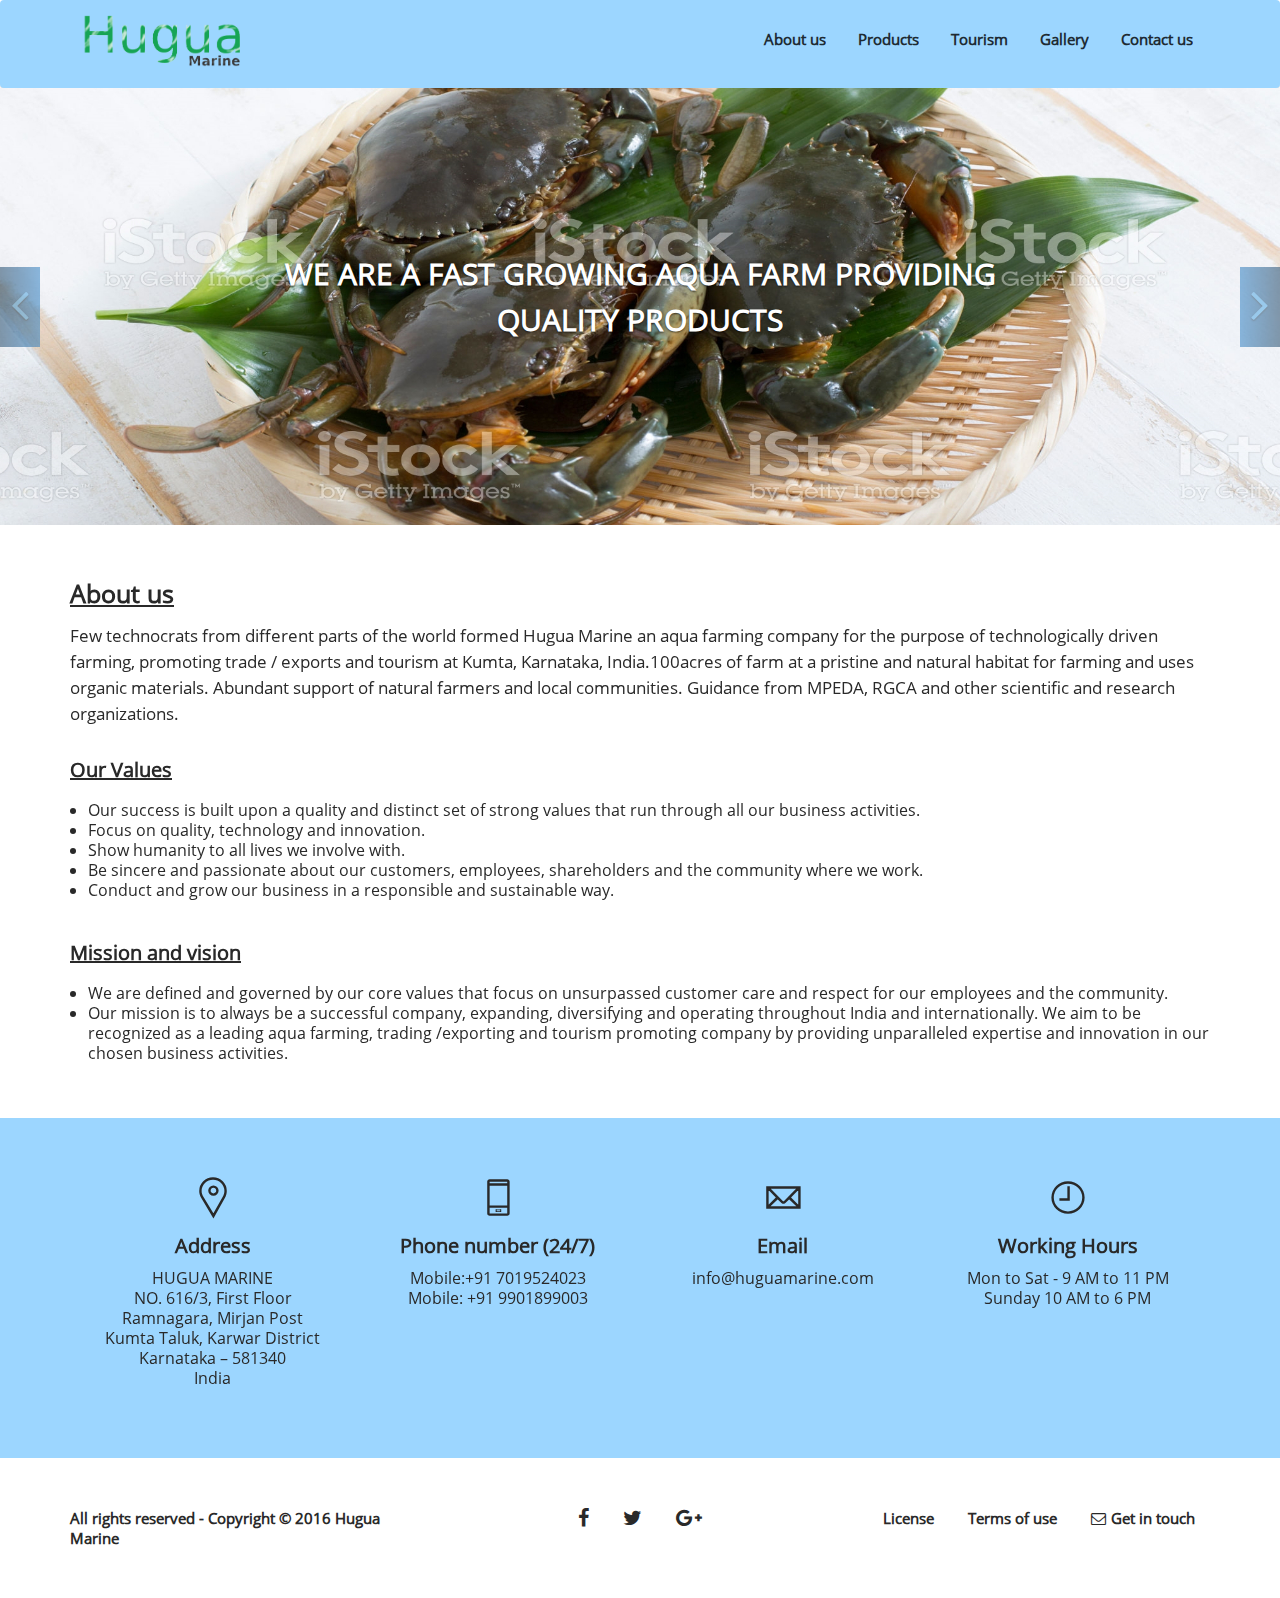
==== commit f97e7a40: "complete change in website" ====
--- a/index.html
+++ b/index.html
@@ -61,7 +61,7 @@
     }
     
     .dropdown-content a {
-        color: #798188;
+        color:#292929;
         padding: 12px 10px;
         text-decoration: none;
         display: block;
@@ -72,7 +72,7 @@
         padding: 12px 10px;
         text-decoration: none;
         display: block;
-        background-color: #4b91f9;
+        background-color: #9cd6ff;
     }
     
     .dropdown:hover .dropdown-content {
@@ -88,7 +88,7 @@
 <body data-spy="scroll" data-target="#main-navbar" class="open-sans">
     <div class="main-container" id="page">
         <header id="nav1-1">
-            <nav class="navbar" id="main-navbar">
+            <nav class="navbar" id="main-navbar" style="background-color: #9cd6ff;">
                 <div class="container">
                     <div class="navbar-header">
                         <!-- Menu Button for Mobile Devices -->
@@ -103,26 +103,20 @@
                     <div class="collapse navbar-collapse" id="navbar-collapse">
                         <!-- Menu Links -->
                         <ul class="nav navbar-nav navbar-right">
+                            <li><a href="index.html" class="smooth-scroll" style="color: black !important;">About us</a></li>
                             <!-- <li><a href="index.html" class="smooth-scroll" style="color: #404B55 !important;">Home</a></li> -->
-                            <li class="dropdown" style="background-color:white !important">
-                                <a class="dropbtn" style="cursor: pointer;" href="product.html">Products</a>
-                                <div class="dropdown-content" style="z-index:10 !important;border-radius:4px;left:0">
+                            <li class="dropdown">
+                                <a class="dropbtn" style="cursor: pointer;color:black" href="product.html">Products</a>
+                                <div class="dropdown-content" style="z-index:10 !important;border-radius:4px;left:0;color:black">
                                     <a href="mudcrab.html" style="border-top-left-radius: 4px;border-top-right-radius: 4px;">Mudcrab</a>
                                     <a href="shrimb.html">Vannamei</a>
                                     <a href="shrimb.html">Softshell Crab</a>
                                     <a href="shrimb.html" style="border-bottom-left-radius: 4px;border-bottom-right-radius: 4px;">Tiger Prawns</a>
                                 </div>
                             </li>
-                            <li><a href="eco.html" class="smooth-scroll" style="color: #404B55 !important;">Tourism</a></li>
-                            <li><a href="Gallery.html" class="smooth-scroll" style="color: #404B55 !important;">Gallery</a></li>
-                            <li class="dropdown" style="background-color:white !important">
-                                <a class="dropbtn" style="cursor: pointer;">About us</a>
-                                <div class="dropdown-content" style="z-index:10 !important;border-radius:4px;left:0">
-                                    <a href="values.html" style="border-top-left-radius: 4px;border-top-right-radius: 4px;">Our Values</a>
-                                    <a href="mission.html" style="border-bottom-left-radius: 4px;border-bottom-right-radius: 4px;">Mission and Vison</a>
-                                </div>
-                            </li>
-                            <li><a href="contact.html" class="smooth-scroll" style="color: #404B55 !important;">Contact us</a></li>
+                            <li><a href="eco.html" class="smooth-scroll" style="color: black !important;">Tourism</a></li>
+                            <li><a href="Gallery.html" class="smooth-scroll" style="color: black !important;">Gallery</a></li>
+                            <li><a href="contact.html" class="smooth-scroll" style="color: black !important;">Contact us</a></li>
                         </ul>
                     </div>
                 </div>
@@ -138,25 +132,33 @@
                 <div class="item active">
                     <img src="1.jpg" alt="">
                     <div class="container">
-                        <div class="carousel-caption" style="background-color: rgba(0, 0, 0, 0.31);border-radius: 6px;">
+                        <div class="carousel-caption">
                             <h2 class="carousel-title bounceInDown animated slow open-sans" style="font-size: 30px;">We are a fast growing aqua farm providing quality products</h2>
                             <!-- <h4 class="carousel-subtitle bounceInUp animated slow ">We are here for you</h4> -->
                         </div>
                     </div>
                 </div>
-                 <div class="item ">
+                <div class="item ">
                     <img src="3.jpg" alt="">
-                    <div class="container" >
-                        <div class="carousel-caption" style="background-color: rgba(0, 0, 0, 0.31);border-radius: 6px;">
-                            <h2 class="carousel-title bounceInDown animated slow open-sans" style="font-size: 30px;"">Green and fresh Aqua products</h2>
+                    <div class="container">
+                        <div class="carousel-caption">
+                            <h2 class="carousel-title bounceInDown animated slow open-sans" style="font-size: 30px;" ">Green and fresh Aqua products</h2>
                         </div>
                     </div>
                 </div>
                 <div class="item ">
-                    <img src="2.jpg" alt="">
-                    <div class="container">
-                        <div class="carousel-caption" style="background-color: rgba(0, 0, 0, 0.31);border-radius: 6px;">
-                            <h2 class="carousel-title bounceInDown animated slow open-sans" style="font-size: 30px;padding-left:4px;padding-right:4px">We trade and promote tourism utilizing eco friendly and sustainable practices, supporting local communities</h2>
+                    <img src="2.jpg " alt=" ">
+                    <div class="container ">
+                        <div class="carousel-caption ">
+                            <h2 class="carousel-title bounceInDown animated slow open-sans " style="font-size: 30px;padding-left:4px;padding-right:4px ">We trade and promote tourism utilizing eco friendly and sustainable practices, supporting local communities</h2>
+                        </div>
+                    </div>
+                </div>
+                <div class="item ">
+                    <img src="images/4.png " alt=" ">
+                    <div class="container ">
+                        <div class="carousel-caption ">
+                            <!-- <h2 class="carousel-title bounceInDown animated slow open-sans " style="font-size: 30px;padding-left:4px;padding-right:4px ">We trade and promote tourism utilizing eco friendly and sustainable practices, supporting local communities</h2> -->
                         </div>
                     </div>
                 </div>
@@ -170,26 +172,26 @@
                 <span class="sr-only">Next</span>
             </a>
         </div>
-       <!--  <section id="content1-1" class="p-y-lg content-spotlight bg-edit">
-            <div class="container">
-                <div class="row">
-                    <div class="col-md-8 col-md-offset-2">
-                        <div class="section-header text-center wow fadeIn" style="visibility: visible; animation-name: fadeIn;">
-                            <h2 class="m-b-md">Our Facilities</h2>
-                            <p class="lead m-b-md">We provide all the facilities according to your needs</p>
-                        </div>
-                    </div>
-                </div>
-            </div>
-            <div class="container p-a-0">
-                <div class="row m-a-0 spotlight-block img-left">
-                    <figure class="col-md-6 p-a-0">
-                        <div class="img-wrap bg-img" style="background-image:url('images/new/6.jpg')"></div>
+       <!--  <section id="content1-1 " class="p-y-lg content-spotlight bg-edit ">
+            <div class="container ">
+                <div class="row ">
+                    <div class="col-md-8 col-md-offset-2 ">
+                        <div class="section-header text-center wow fadeIn " style="visibility: visible; animation-name: fadeIn; ">
+                            <h2 class="m-b-md ">Our Facilities</h2>
+                            <p class="lead m-b-md ">We provide all the facilities according to your needs</p>
+                        </div>
+                    </div>
+                </div>
+            </div>
+            <div class="container p-a-0 ">
+                <div class="row m-a-0 spotlight-block img-left ">
+                    <figure class="col-md-6 p-a-0 ">
+                        <div class="img-wrap bg-img " style="background-image:url( 'images/new/6.jpg') "></div>
                     </figure>
-                    <div class="col-md-6 bg-edit bg-blue text-white spotlight-text center-md">
-                        <div class="vertical-center-rel">
+                    <div class="col-md-6 bg-edit bg-blue text-white spotlight-text center-md ">
+                        <div class="vertical-center-rel ">
                             <h3 class="f-w-900 m-b-md wow ">We provide the following facilities:</h3>
-                            <p class="m-b-md">
+                            <p class="m-b-md ">
                                 <ul>
                                     <li>
                                         100acres of farm at a pristine and natural habitat for farming and uses organic materials.
@@ -206,34 +208,34 @@
                 </div>
             </div>
         </section> -->
-        <!-- <section id="testimonials6-1 " class="p-y-md bg-edit " style="padding-top:60px !important;padding-bottom: 0px !important;background-color: #439fe0;color: white !important;">
-            <div class="container">
-                <div class="row">
-                    <div class="col-md-8 col-md-offset-2">
-                        <div class="section-header text-center">
+        <!-- <section id="testimonials6-1 " class="p-y-md bg-edit " style="padding-top:60px !important;padding-bottom: 0px !important;background-color: #439fe0;color: white !important; ">
+            <div class="container ">
+                <div class="row ">
+                    <div class="col-md-8 col-md-offset-2 ">
+                        <div class="section-header text-center ">
                             <h2>Locations</h2>
-                            <p class="lead">Lorem ipsum dolor sit amet, consectetur adipisicing elit. Pariatur mollitia veritatis itaque temporibus quas labore asperiores deserunt.</p>
-                        </div>
-                    </div>
-                </div>
-                <div class="row testimonials" style="height: 230px;">
-                    <div class="col-md-8 col-md-offset-2 big-img-left">
-                        <div id="carousel-testimonial2" class="carousel slide carousel-fade carousel-testimonial-single" data-ride="carousel">
-                            <ol class="carousel-indicators inverse">
-                                <li data-target="#carousel-testimonial2" data-slide-to="0" class="active"></li>
-                                <li data-target="#carousel-testimonial2" data-slide-to="1" class=""></li>
-                                <li data-target="#carousel-testimonial2" data-slide-to="2" class=""></li>
+                            <p class="lead ">Lorem ipsum dolor sit amet, consectetur adipisicing elit. Pariatur mollitia veritatis itaque temporibus quas labore asperiores deserunt.</p>
+                        </div>
+                    </div>
+                </div>
+                <div class="row testimonials " style="height: 230px; ">
+                    <div class="col-md-8 col-md-offset-2 big-img-left ">
+                        <div id="carousel-testimonial2 " class="carousel slide carousel-fade carousel-testimonial-single " data-ride="carousel ">
+                            <ol class="carousel-indicators inverse ">
+                                <li data-target="#carousel-testimonial2 " data-slide-to="0 " class="active "></li>
+                                <li data-target="#carousel-testimonial2 " data-slide-to="1 " class=" "></li>
+                                <li data-target="#carousel-testimonial2 " data-slide-to="2 " class=" "></li>
                             </ol>
-                            <div class="carousel-inner" role="listbox">
-                                <div class="item active">
-                                    <div class="col-md-12  text-center">
+                            <div class="carousel-inner " role="listbox ">
+                                <div class="item active ">
+                                    <div class="col-md-12 text-center ">
                                         <figure>
-                                            <img src="images/map.jpg" class=" m-x-auto" style="width:100% !important;">
+                                            <img src="images/map.jpg " class=" m-x-auto " style="width:100% !important; ">
                                         </figure>
                                     </div>
-                                    <div class="col-md-12" style="padding:50px 20px !important">
+                                    <div class="col-md-12 " style="padding:50px 20px !important ">
                                         <blockquote>
-                                            <p class="m-b-md p-opacity f-w-700">"Possimus soluta odio amet debitis eligendi sapiente! Quas labore facilis id voluptas, perferendis qui velit animi, amet repellat ad dolorem aliquid quo officiis." </p>
+                                            <p class="m-b-md p-opacity f-w-700 ">"Possimus soluta odio amet debitis eligendi sapiente! Quas labore facilis id voluptas, perferendis qui velit animi, amet repellat ad dolorem aliquid quo officiis. " </p>
                                         </blockquote>
                                     </div>
                                 </div>
@@ -243,199 +245,116 @@
                 </div>
             </div>
         </section> -->
-      <!--   <section id="content3-1" class="p-y-lg bg-edit" style="outline-offset: -3px;">
+      <!--   <section id="content3-1 " class="p-y-lg bg-edit " style="outline-offset: -3px; ">
+            <div class="container ">
+                <div class="row ">
+                    <div class="col-md-8 col-md-offset-2 ">
+                        <div class="section-header text-center ">
+                            <h2>Take a look at our products</h2>
+                            <p class="lead ">Lorem ipsum dolor sit amet, consectetur adipisicing elit. Pariatur mollitia veritatis itaque temporibus quas labore asperiores deserunt.</p>
+                        </div>
+                    </div>
+                </div>
+                <div class="row ">
+                    <div class="col-md-12 content-block c3 ">
+                        <div class="col-sm-4 ">
+                            <img src="images/new/1.png " alt=" " class="img-responsive img-rounded " style="border-radius: 6px; border-color: rgb(105, 105, 110); border-style: none; border-width: 1px; ">
+                            <h5 class="m-t ">Tiger Prawns</h5>
+                            <p class="p-opacity ">Fresh tiger prawns farmed in our clean and technologically driven farm at pristine location serving you at any part of the world.</p>
+                        </div>
+                        <div class="col-sm-4 ">
+                            <img src="images//new/vannemai.png " alt=" " class="img-responsive img-rounded " style="border-radius: 6px; border-color: rgb(105, 105, 110); border-style: none; border-width: 1px; ">
+                            <h5 class="m-t ">Vannamei</h5>
+                            <p class="p-opacity ">Fresh Vannamei farmed in our clean and technologically driven farm at pristine location serving you at any part of the world.</p>
+                        </div>
+                        <div class="col-sm-4 ">
+                            <img src="images/new/mud_crab.png " alt=" " class="img-responsive img-rounded " style="border-radius: 6px; border-color: rgb(105, 105, 110); border-style: none; border-width: 1px; ">
+                            <h5 class="m-t ">Mud Crab</h5>
+                            <p class="p-opacity ">Delicious large mud crabs or Green mangrove crabs (Scylla Serrata) popular all over the work for its taste are scientifically grown.</p>
+                        </div>
+                    </div>
+                </div>
+            </div>
+        </section> -->
+       <!--  <section id="hero1-1 " class="hero bg-img " style="outline-offset: -3px;height:530px !important ">
+            <div class="overlay "></div>
+            <div class="container vertical-center-rel ">
+                <div class="row ">
+                    <div class="col-md-12 " style="text-align: center !important; ">
+                        <h1 class="text-white p-t-md ">Let's make something extraordinary together</h1>
+                        <p class="lead text-white m-b-md ">We have been collaborating with brands and agencies to build meaningful digital interactions since 2007</p>
+                    </div>
+                </div>
+            </div>
+        </section> -->
+        <section id="features10-1 " class="p-y-lg bg-edit " style="outline-offset: -3px;padding-bottom:20px !important;padding-top:45px !important">
             <div class="container">
-                <div class="row">
-                    <div class="col-md-8 col-md-offset-2">
-                        <div class="section-header text-center">
-                            <h2>Take a look at our products</h2>
-                            <p class="lead">Lorem ipsum dolor sit amet, consectetur adipisicing elit. Pariatur mollitia veritatis itaque temporibus quas labore asperiores deserunt.</p>
-                        </div>
-                    </div>
-                </div>
-                <div class="row">
-                    <div class="col-md-12 content-block c3">
-                        <div class="col-sm-4">
-                            <img src="images/new/1.png" alt="" class="img-responsive img-rounded" style="border-radius: 6px; border-color: rgb(105, 105, 110); border-style: none; border-width: 1px;">
-                            <h5 class="m-t">Tiger Prawns</h5>
-                            <p class="p-opacity">Fresh tiger prawns farmed in our clean and technologically driven farm at pristine location serving you at any part of the world.</p>
-                        </div>
-                        <div class="col-sm-4">
-                            <img src="images//new/vannemai.png" alt="" class="img-responsive img-rounded" style="border-radius: 6px; border-color: rgb(105, 105, 110); border-style: none; border-width: 1px;">
-                            <h5 class="m-t">Vannamei</h5>
-                            <p class="p-opacity">Fresh Vannamei farmed in our clean and technologically driven farm at pristine location serving you at any part of the world.</p>
-                        </div>
-                        <div class="col-sm-4">
-                            <img src="images/new/mud_crab.png" alt="" class="img-responsive img-rounded" style="border-radius: 6px; border-color: rgb(105, 105, 110); border-style: none; border-width: 1px;">
-                            <h5 class="m-t">Mud Crab</h5>
-                            <p class="p-opacity">Delicious large mud crabs or Green mangrove crabs (Scylla Serrata) popular all over the work for its taste are scientifically grown.</p>
-                        </div>
-                    </div>
-                </div>
-            </div>
-        </section> -->
-       <!--  <section id="hero1-1" class="hero bg-img" style="outline-offset: -3px;height:530px !important">
-            <div class="overlay"></div>
-            <div class="container vertical-center-rel">
-                <div class="row">
-                    <div class="col-md-12" style="text-align: center !important;">
-                        <h1 class="text-white p-t-md">Let's make something extraordinary together</h1>
-                        <p class="lead text-white m-b-md ">We have been collaborating with brands and agencies to build meaningful digital interactions since 2007</p>
-                    </div>
-                </div>
-            </div>
-        </section> -->
-        <section id="features10-1" class="p-y-lg bg-edit" style="outline-offset: -3px;padding-bottom:165px !important">
-            <div class="container">
-                <div class="row">
-                    <div class="col-md-8 col-md-offset-2">
-                        <div class="section-header text-center wow fadeIn" style="visibility: visible; animation-name: fadeIn;">
-                            <h2>About us. What we love to do.</h2>
-                            <p class="lead">Our approach is simple and iterative.</p>
-                        </div>
-                    </div>
-                </div>
-                <div class="row features-tab m-y">
-                    <div class="tab-title current">
-                        <p class="f-w-900 m-b-0">Who we are<i class="fa fa-caret-right i-right"></i></p>
-                    </div>
-                    <div class="tab-content content-align-md">
-                        <div class="row text-center">
-                            <div class="col-md-12">
-                                <h4>Six technocrats from different parts of the world</h4>
-                                <p class="p-tab m-b-md">India, Middle East &amp; United States.</p>
-                            </div>
-                        </div>
-                        <div class="row y-middle c2">
-                            <div class="col-md-6">
-                                <div class="features-block">
-                                    <div class="col-sm-12 icon-left m-b-md clearfix">
-                                        <i class="icon-target2"></i>
-                                        <p>Six technocrats from different parts of the world (India, Middle East &United States) formed Hugua Marine an aqua farming company for the purpose of technologically driven farming, promoting trade / exports and tourism at Kumta, Karnataka, India.</p>
-                                    </div>
-                                </div>
-                            </div>
-                            <div class="col-md-6">
-                                <img src="images/new/2.png" class="img-responsive m-x-auto" style="border-radius: 10px;">
-                            </div>
-                        </div>
-                    </div>
-                    <div class="tab-title">
-                        <p class="f-w-900 m-b-0">Our Values<i class="fa fa-caret-right i-right"></i></p>
-                    </div>
-                    <div class="tab-content">
-                        <div class="row text-center">
-                            <div class="col-md-12">
-                                <h4>It's about making ideas happens</h4>
-                                <p class="p-tab m-b-md">Our success is built upon a quality and distinct set of strong values that run through all our business activities.</p>
-                                <ul>
-                                    <li style="text-align:left">Focus on quality,technologyand innovation.</li>
-                                    <li style="text-align:left">Show humanity to all lives we involve with.</li>
-                                    <li style="text-align:left">Be sincere and passionate about our customers, employees,shareholders and the community where we work.</li>
-                                    <li style="text-align:left">Conductand grow our business in a responsible and sustainable way.</li>
+             <h2 class="m-b-md " style="font-size: 25px;margin-bottom:7px !important;text-decoration: underline;color:#292929">About us</h2>
+                <p class="lead m-b-md " style="font-size: 17px;margin-bottom: 0px !important;color:#292929">Few technocrats from different parts of the world formed Hugua Marine an aqua farming company for the purpose of technologically driven farming, promoting trade / exports and tourism at Kumta, Karnataka, India.100acres of farm at a pristine and natural habitat for farming and uses organic materials. Abundant support of natural farmers and local communities. Guidance from MPEDA, RGCA and other scientific and research organizations.</p>
+                
+                               <!--  <ul style="padding-left: 18px; ">
+                                     <li>
+                                       Our success is built upon a quality and distinct set of strong values that run through all our business activities.
+                                    </li>
+                                    <li>
+                                       Focus on quality, technology and innovation.
+                                    </li>
+                                    <li>Show humanity to all lives we involve with.
+                                    </li>
+                                    <li>Be sincere and passionate about our customers, employees, shareholders and the community where we work.
+                                    </li>
+                                    <li>Conduct and grow our business in a responsible and sustainable way.
+                                    </li>
+                                </ul> -->
+                            
+            </div>
+        </section>
+         <section id="features10-1 " class="p-y-lg bg-edit " style="outline-offset: -3px;padding-bottom:20px !important;padding-top:0px !important ">
+            <div class="container ">
+             <h2 class="m-b-md " style="font-size: 20px;margin-bottom:7px !important;text-decoration: underline;color:#292929">Our Values</h2>
+                <!-- <p class="lead m-b-md " style="font-size: 17px;margin-bottom: 0px !important ">Six technocrats from different parts of the world formed Hugua Marine an aqua farming company for the purpose of technologically driven farming, promoting trade / exports and tourism at Kumta, Karnataka, India.100acres of farm at a pristine and natural habitat for farming and uses organic materials. Abundant support of natural farmers and local communities. Guidance from MPEDA, RGCA and other scientific and research organizations.</p> -->
+                
+                                <ul style="padding-left: 18px;;color:#292929">
+                                     <li style="color:#292929">
+                                       Our success is built upon a quality and distinct set of strong values that run through all our business activities.
+                                    </li>
+                                    <li style="color:#292929">
+                                       Focus on quality, technology and innovation.
+                                    </li>
+                                    <li style="color:#292929">Show humanity to all lives we involve with.
+                                    </li>
+                                    <li style="color:#292929">Be sincere and passionate about our customers, employees, shareholders and the community where we work.
+                                    </li>
+                                    <li style="color:#292929">Conduct and grow our business in a responsible and sustainable way.
+                                    </li>
                                 </ul>
-                            </div>
-                        </div>
-                    </div>
-                    <div class="tab-title">
-                        <p class="f-w-900 m-b-0">Mission &amp; Vision<i class="fa fa-caret-right i-right"></i></p>
-                    </div>
-                    <div class="tab-content content-align-md">
-                        <div class="row text-center">
-                            <div class="col-md-12">
-                                <p class="p-tab m-b-md">We are defined and governed by our core values that focus on unsurpassed customer care and respect for our employees and the community.</p>
-                            </div>
-                        </div>
-                        <div class="row video y-middle c2">
-                            <div class="col-md-8">
-                                <img src="images/new/5.jpg" alt="" class="img-responsive m-x-auto">
-                            </div>
-                            <div class="col-md-4">
-                                <h5 class="f-w-900">Our Mission and vision</h5>
-                                <p>Our mission is to always be a successful company, expanding, diversifying and operating throughout India and internationally. We aim to be recognized as a leading aqua farming, trading /exporting and tourism promoting company by providing unparalleled expertise and innovation in our chosen business activities.</p>
-                            </div>
-                        </div>
-                    </div>
-                    <!-- /End Tab Content -->
-                    <!--Tab Item -->
-                    <!-- <div class="tab-title">
-                        <p class="f-w-900 m-b-0">Interactive Design &amp; Product Development<i class="fa fa-caret-right i-right"></i></p>
-                    </div> -->
-                    <!--  <div class="tab-content">
-                        <div class="row text-center">
-                            <div class="col-md-12">
-                                <h4>Easy to use applications for every platform</h4>
-                                <p class="p-tab m-b-md">Omnis cumque nulla maiores recusandae blanditiis et explicabo nobis temporibus, aspernatur esse animi voluptates quasi harum ipsum quis nobis molestias.</p>
-                            </div>
-                        </div>
-                        <div class="row c2">
-                            <div class="col-md-6">
-                                <div class="features-block">
-                                    <div class="col-sm-12 icon-left m-b-md clearfix">
-                                        <i class="icon-mobile"></i>
-                                        <h5 class="m-t f-w-900">Responsive Design</h5>
-                                        <p>Magni, inventore iusto, eum expedita, dolorum placeat in nisi quisquam autem iure, nemo sapiente ipsa obcaecati iure.</p>
-                                    </div>
-                                    <div class="col-sm-12 icon-left clearfix">
-                                        <i class="icon-download2"></i>
-                                        <h5 class="m-t f-w-900">Third-party Integrations</h5>
-                                        <p>Maxime reprehenderit soluta accusamus deleniti! Dolore nihil ipsam, veniam fugiat neque voluptas ex commodi doloribus.</p>
-                                    </div>
-                                </div>
-                            </div>
-                            <div class="col-md-6">
-                                <div class="features-block">
-                                    <div class="col-sm-12 icon-left m-b-md clearfix">
-                                        <i class="icon-basket"></i>
-                                        <h5 class="m-t f-w-900">eCommerce / Retail</h5>
-                                        <p>Magni, inventore iusto, eum expedita, dolorum placeat in nisi quisquam autem iure, nemo sapiente ipsa obcaecati iure.</p>
-                                    </div>
-                                    <div class="col-sm-12 icon-left clearfix">
-                                        <i class="icon-tablet2"></i>
-                                        <h5 class="m-t f-w-900">Mobile Development</h5>
-                                        <p>Maxime reprehenderit soluta accusamus deleniti! Dolore nihil ipsam, veniam fugiat neque voluptas ex commodi doloribus.</p>
-                                    </div>
-                                </div>
-                            </div>
-                        </div>
-                    </div> -->
-                    <!-- /End Tab Content -->
-                    <!--Tab Item -->
-               <!--      <div class="tab-title" style="background-color: #ffffff !important">
-                        <a href="About.html">
-                            <p class="f-w-900 m-b-0">THE FUTURE:OUR PROMISE<i class="fa fa-caret-right i-right"></i></p>
-                        </a>
-                    </div>
-                    <div class="tab-content content-align-md">
-                        <div class="row text-center">
-                            <div class="col-md-12">
-                                <h4>Future</h4>
-                            </div>
-                        </div>
-                        <div class="row features-block">
-                            <div class="col-md-10 col-md-offset-1 img-left m-b clearfix">
-                                <img src="images/farm1.jpg" style="border-radius:6px">
-                                <h5 class="m-t f-w-900">Professionalism</h5>
-                                <p>The professionalism and commitment of our business allows us to scale new heights in excellence,expand into new markets and new business sectors,and build upon remarkable achievement.</p>
-                            </div>
-                            <div class="col-md-10 col-md-offset-1 img-left clearfix">
-                                <img src="images/farm2.jpg" style="border-radius:6px">
-                                <h5 class="m-t f-w-900">Our vision for future</h5>
-                                <p>No matter how big we grow, challenges we overcome and opportunities we seize,we will never forget our startup or the vision for our future.</p>
-                            </div>
-                        </div>
-                    </div> -->
-                </div>
+                            
             </div>
         </section>
-       <!--  <section id="content11-1" class="content-split bg-edit bg-light" style="outline-offset: -3px;">
-            <div class="container">
-                <div class="col-md-6 img-block left-block bg-img" style="background-image: url(&quot;images/new/7.jpg&quot;); background-color: rgba(0, 0, 0, 0); background-size: cover; background-repeat: no-repeat; background-position: center center; background-attachment: scroll;"></div>
-                <div class="col-md-5 col-md-push-7 content-block">
-                    <div class="vertical-center-rel">
-                        <h3 class="f-w-900 m-b-md wow slideInRight" style="visibility: visible; animation-name: slideInRight;">Tourism</h3>
-                        <p class="m-b-md">Escape for busy life, experience farm life, learn some basics of aqua farming, relax, breathe abundant oxygen, refresh yourself and enjoy natural and hut life at a rural pristine & beautiful location. </p>
-                        <a href="eco.html" class="btn btn-shadow btn-green smooth-scroll">View Details</a>
+        <section id="features10-1 " class="p-y-lg bg-edit " style="outline-offset: -3px;padding-bottom:45px !important ;padding-top:0px !important">
+            <div class="container ">
+             <h2 class="m-b-md " style="font-size: 20px;margin-bottom:7px !important;text-decoration: underline;color:#292929">Mission and vision</h2>
+               <!--  <p class="lead m-b-md " style="font-size: 17px;margin-bottom: 0px !important ">Six technocrats from different parts of the world formed Hugua Marine an aqua farming company for the purpose of technologically driven farming, promoting trade / exports and tourism at Kumta, Karnataka, India.100acres of farm at a pristine and natural habitat for farming and uses organic materials. Abundant support of natural farmers and local communities. Guidance from MPEDA, RGCA and other scientific and research organizations.</p> -->
+                
+                                <ul style="padding-left: 18px; ">
+                                    <li style="color:#292929">
+                                      We are defined and governed by our core values that focus on unsurpassed customer care and respect for our employees and the community.
+                                    </li>
+                                    <li style="color:#292929">
+                                       Our mission is to always be a successful company, expanding, diversifying and operating throughout India and internationally. We aim to be recognized as a leading aqua farming, trading /exporting and tourism promoting company by providing unparalleled expertise and innovation in our chosen business activities.
+                                    </li>
+                                </ul>
+                            
+            </div>
+        </section>
+       <!--  <section id="content11-1 " class="content-split bg-edit bg-light " style="outline-offset: -3px; ">
+            <div class="container ">
+                <div class="col-md-6 img-block left-block bg-img " style="background-image: url(&quot;images/new/7.jpg&quot;); background-color: rgba(0, 0, 0, 0); background-size: cover; background-repeat: no-repeat; background-position: center center; background-attachment: scroll; "></div>
+                <div class="col-md-5 col-md-push-7 content-block ">
+                    <div class="vertical-center-rel ">
+                        <h3 class="f-w-900 m-b-md wow slideInRight " style="visibility: visible; animation-name: slideInRight; ">Tourism</h3>
+                        <p class="m-b-md ">Escape for busy life, experience farm life, learn some basics of aqua farming, relax, breathe abundant oxygen, refresh yourself and enjoy natural and hut life at a rural pristine & beautiful location. </p>
+                        <a href="eco.html " class="btn btn-shadow btn-green smooth-scroll ">View Details</a>
                     </div>
                 </div>
             </div>
@@ -443,16 +362,16 @@
         <!-- =========================
            CONTENT SECTION
         ============================== -->
-        <!--  <section id="content12-1" class="content-split bg-edit bg-light" style="outline-offset: -3px;">
-            <div class="container">
+        <!--  <section id="content12-1 " class="content-split bg-edit bg-light " style="outline-offset: -3px; ">
+            <div class="container ">
                 
-                <div class="col-md-6 img-block bg-img" style="background-image: url(&quot;images/uploads/crab_.jpg&quot;); background-color: rgba(0, 0, 0, 0); background-size: cover; background-repeat: no-repeat; background-position: center center; background-attachment: scroll;"></div>
+                <div class="col-md-6 img-block bg-img " style="background-image: url(&quot;images/uploads/crab_.jpg&quot;); background-color: rgba(0, 0, 0, 0); background-size: cover; background-repeat: no-repeat; background-position: center center; background-attachment: scroll; "></div>
                 
-                <div class="col-md-6 content-block">
-                    <div class="vertical-center-rel">
-                        <h3 class="f-w-900 m-b-md wow slideInLeft" style="visibility: visible; animation-name: slideInLeft;">We craft experiences that transforms brands.</h3>
-                        <p class="m-b-md">Democritum inciderint nam ut, duo ne rebum tibique molestiae, mediocrem incorrupte dissentiunt has in. Vidisse gloriatur eum in, alia docendi molestie est te. Nam facer erant aeterno te, sed no utamur perfecto.</p>
-                        <a href="" class="btn btn-shadow btn-green smooth-scroll">WORK WITH US</a>
+                <div class="col-md-6 content-block ">
+                    <div class="vertical-center-rel ">
+                        <h3 class="f-w-900 m-b-md wow slideInLeft " style="visibility: visible; animation-name: slideInLeft; ">We craft experiences that transforms brands.</h3>
+                        <p class="m-b-md ">Democritum inciderint nam ut, duo ne rebum tibique molestiae, mediocrem incorrupte dissentiunt has in. Vidisse gloriatur eum in, alia docendi molestie est te. Nam facer erant aeterno te, sed no utamur perfecto.</p>
+                        <a href=" " class="btn btn-shadow btn-green smooth-scroll ">WORK WITH US</a>
                     </div>
                 </div>
             </div>
@@ -461,12 +380,12 @@
         <!-- =========================
             CTA SECTION
         ============================== -->
-        <!--   <section id="cta2" class="p-y cta bg-edit bg-blue" style="padding-top:100px !important;padding-bottom: 100px !important;">
-            <div class="container">
-                <div class="row">
-                    <div class="col-md-8 col-md-offset-2 text-center single-line">
-                        <p class="lead text-white m-r-md f-w-700">Unlock your potential. Become a master of code.</p>
-                        <a href="" class="btn btn-ghost btn-md">Get started now<i class="fa fa-arrow-right m-l"></i></a>
+        <!--   <section id="cta2 " class="p-y cta bg-edit bg-blue " style="padding-top:100px !important;padding-bottom: 100px !important; ">
+            <div class="container ">
+                <div class="row ">
+                    <div class="col-md-8 col-md-offset-2 text-center single-line ">
+                        <p class="lead text-white m-r-md f-w-700 ">Unlock your potential. Become a master of code.</p>
+                        <a href=" " class="btn btn-ghost btn-md ">Get started now<i class="fa fa-arrow-right m-l "></i></a>
                     </div>
                 </div>
             </div>
@@ -474,109 +393,109 @@
         <!-- =========================
            VIDEO
         ============================== -->
-        <!-- <section id="video3-1" class="p-y-lg content-align-md bg-edit" style="outline-offset: -3px;">
-            <div class="container">
-                <div class="row video y-middle c2">
-                    <div class="col-md-5 col-md-push-6">
-                        <h3 class="f-w-900">Learn with the best</h3>
-                        <p class="h5">Our instructors take you through course material, step by step, in our high-quality video lessons.</p>
-                        <p class="m-b-0">Natus cumque odio sit harum facilis excepturi deleniti voluptatibus odit alias perspiciatis eligendi. Lorem ipsum dolor sit amet, consectetur adipisicing elit.</p>
-                    </div>
-                    <div class="col-md-6 col-md-pull-5">
-                        <div class="videoWrapper">
-                            <iframe width="560" height="315" src="https://www.youtube.com/embed/sU3FkzUKHXU" allowfullscreen=""></iframe>
+        <!-- <section id="video3-1 " class="p-y-lg content-align-md bg-edit " style="outline-offset: -3px; ">
+            <div class="container ">
+                <div class="row video y-middle c2 ">
+                    <div class="col-md-5 col-md-push-6 ">
+                        <h3 class="f-w-900 ">Learn with the best</h3>
+                        <p class="h5 ">Our instructors take you through course material, step by step, in our high-quality video lessons.</p>
+                        <p class="m-b-0 ">Natus cumque odio sit harum facilis excepturi deleniti voluptatibus odit alias perspiciatis eligendi. Lorem ipsum dolor sit amet, consectetur adipisicing elit.</p>
+                    </div>
+                    <div class="col-md-6 col-md-pull-5 ">
+                        <div class="videoWrapper ">
+                            <iframe width="560 " height="315 " src="https://www.youtube.com/embed/sU3FkzUKHXU " allowfullscreen=" "></iframe>
                             
                         </div>
                     </div>
                 </div>
             </div>
         </section> -->
-        <!-- <section id="video1-1" class="p-y-lg bg-video video-play">
-            <div class="container p-y-lg">
-                <div class="row">
-                    <div class="col-md-8 col-md-offset-2 text-center">
-                        <div class="bg-popup m-b-md">
-                            <a class="mp-iframe" href="https://www.youtube.com/watch?v=NOPzuPkEpW0"><i class="fa fa-play-circle"></i></a>
-                        </div>
-                        <h4 class="text-white f-w-400">Lorem ipsum dolor sit amet, consectetur adipisicing elit. Nulla, impedit molestiae fugiat modi nesciunt est.</h4>
-                    </div>
-                </div>
-            </div>
-        </section> -->
-       <!--  <section id="features10-1" class="p-y-lg bg-edit" style="outline-offset: -3px;padding-bottom:165px !important">
-            <div class="container">
-                <div class="row">
-                    <div class="col-md-8 col-md-offset-2">
-                        <div class="section-header text-center wow fadeIn" style="visibility: visible; animation-name: fadeIn;">
+        <!-- <section id="video1-1 " class="p-y-lg bg-video video-play ">
+            <div class="container p-y-lg ">
+                <div class="row ">
+                    <div class="col-md-8 col-md-offset-2 text-center ">
+                        <div class="bg-popup m-b-md ">
+                            <a class="mp-iframe " href="https://www.youtube.com/watch?v=NOPzuPkEpW0 "><i class="fa fa-play-circle "></i></a>
+                        </div>
+                        <h4 class="text-white f-w-400 ">Lorem ipsum dolor sit amet, consectetur adipisicing elit. Nulla, impedit molestiae fugiat modi nesciunt est.</h4>
+                    </div>
+                </div>
+            </div>
+        </section> -->
+       <!--  <section id="features10-1 " class="p-y-lg bg-edit " style="outline-offset: -3px;padding-bottom:165px !important ">
+            <div class="container ">
+                <div class="row ">
+                    <div class="col-md-8 col-md-offset-2 ">
+                        <div class="section-header text-center wow fadeIn " style="visibility: visible; animation-name: fadeIn; ">
                             <h2>SUSTAINABILITY</h2>
-                            <p class="lead">Sustainable solutions are more viable in the long term. Consequently we are targeting the following areas.</p>
-                        </div>
-                    </div>
-                </div>
-                <div class="row features-tab m-y">
-                    <div class="tab-title current">
-                        <p class="f-w-900 m-b-0">Community<i class="fa fa-caret-right i-right"></i></p>
-                    </div>
-                    <div class="tab-content content-align-md">
-                        <div class="row text-center">
-                            <div class="col-md-12">
+                            <p class="lead ">Sustainable solutions are more viable in the long term. Consequently we are targeting the following areas.</p>
+                        </div>
+                    </div>
+                </div>
+                <div class="row features-tab m-y ">
+                    <div class="tab-title current ">
+                        <p class="f-w-900 m-b-0 ">Community<i class="fa fa-caret-right i-right "></i></p>
+                    </div>
+                    <div class="tab-content content-align-md ">
+                        <div class="row text-center ">
+                            <div class="col-md-12 ">
                                 <h4>Community</h4>
                             </div>
                         </div>
-                        <div class="row y-middle c2">
-                            <div class="col-md-12">
-                                <div class="features-block">
-                                    <div class="col-sm-12 icon-left m-b-md clearfix">
-                                        <i class="icon-target2"></i>
+                        <div class="row y-middle c2 ">
+                            <div class="col-md-12 ">
+                                <div class="features-block ">
+                                    <div class="col-sm-12 icon-left m-b-md clearfix ">
+                                        <i class="icon-target2 "></i>
                                         <p>We are committed to making a positive impact on the communities in which we operate and to making a distinctive contribution to education, inequality and social development. We achieve this through the establishment of effective partnerships and programmes that make the best use of the enthusiasm and skills. We encourage everyone to take part in voluntary initiatives and support the work of Non-Governmental Organisations (NGO). </p>
                                     </div>
                                 </div>
                             </div>
                         </div>
                     </div>
-                    <div class="tab-title">
-                        <p class="f-w-900 m-b-0">Environment<i class="fa fa-caret-right i-right"></i></p>
-                    </div>
-                    <div class="tab-content">
-                        <div class="row text-center">
-                            <div class="col-md-12">
+                    <div class="tab-title ">
+                        <p class="f-w-900 m-b-0 ">Environment<i class="fa fa-caret-right i-right "></i></p>
+                    </div>
+                    <div class="tab-content ">
+                        <div class="row text-center ">
+                            <div class="col-md-12 ">
                                 <h4>Environment</h4>
                                 <ul>
-                                    <li style="text-align:left">Environmental responsibility is a key element in making aqua farming a sustainable business. We have an impact on the environment in many ways – through the resources we use, the way we operate, the waste we generate and the impact of our products on enhancing the environment for others.</li>
-                                    <li style="text-align:left">The recycling and reuse of materials is a fundamental element of what we do. This will help us provide enhanced solutions and services for our customers as well as reducing our impact on the environment.</li>
-                                    <li style="text-align:left">We use less power consuming systems and electrical gadgets in our projects. We are now promoting solar energy to be the future energy alternative, and in our work.</li>
+                                    <li style="text-align:left ">Environmental responsibility is a key element in making aqua farming a sustainable business. We have an impact on the environment in many ways – through the resources we use, the way we operate, the waste we generate and the impact of our products on enhancing the environment for others.</li>
+                                    <li style="text-align:left ">The recycling and reuse of materials is a fundamental element of what we do. This will help us provide enhanced solutions and services for our customers as well as reducing our impact on the environment.</li>
+                                    <li style="text-align:left ">We use less power consuming systems and electrical gadgets in our projects. We are now promoting solar energy to be the future energy alternative, and in our work.</li>
                                 </ul>
                             </div>
                         </div>
                     </div>
-                    <div class="tab-title">
-                        <p class="f-w-900 m-b-0">Marketplace<i class="fa fa-caret-right i-right"></i></p>
-                    </div>
-                    <div class="tab-content content-align-md">
-                        <div class="row text-center">
-                            <div class="col-md-12">
+                    <div class="tab-title ">
+                        <p class="f-w-900 m-b-0 ">Marketplace<i class="fa fa-caret-right i-right "></i></p>
+                    </div>
+                    <div class="tab-content content-align-md ">
+                        <div class="row text-center ">
+                            <div class="col-md-12 ">
                                 <h4>Marketplace</h4>
                             </div>
                         </div>
-                        <div class="row video y-middle c2">
-                            <div class="col-md-12">
+                        <div class="row video y-middle c2 ">
+                            <div class="col-md-12 ">
                                 <p>We committed to delivering excellent value product to customers. By working closely with its clients, supply chain, the group aims to provide quality products that meet both the requirements of the customer and international standards.</p>
                             </div>
                         </div>
                     </div>
-                    <div class="tab-title" style="background-color: #ffffff !important">
-                        <a href="About.html">
-                            <p class="f-w-900 m-b-0">Workplace<i class="fa fa-caret-right i-right"></i></p>
+                    <div class="tab-title " style="background-color: #ffffff !important ">
+                        <a href="About.html ">
+                            <p class="f-w-900 m-b-0 ">Workplace<i class="fa fa-caret-right i-right "></i></p>
                         </a>
                     </div>
-                    <div class="tab-content content-align-md">
-                        <div class="row text-center">
-                            <div class="col-md-12">
+                    <div class="tab-content content-align-md ">
+                        <div class="row text-center ">
+                            <div class="col-md-12 ">
                                 <h4>Workplace</h4>
                             </div>
                         </div>
-                        <div class="row features-block">
-                            <div class="col-md-12 col-md-offset-1  m-b clearfix">
+                        <div class="row features-block ">
+                            <div class="col-md-12 col-md-offset-1 m-b clearfix ">
                                 <p>We recognise the value and importance of our business and believe that the success of our business depends on quality, cleanliness and standards. Our policies not only comply with all relevant legislation but also seek to go beyond that to ensure the working environment within all areas of our business offers fairness and quality in every respect. </p>
                             </div>
                         </div>
@@ -584,13 +503,13 @@
                 </div>
             </div>
         </section> -->
-        <section id="contact7-1" class="p-t-md bg-edit bg-dark" style="background-color: #439fe0 !important;">
-            <div class="container">
-                <div class="row">
-                    <div class="col-md-12 c4 contact-divider text-white p-b-md text-center">
-                        <div class="col-md-3">
-                            <i class="icon-map-marker"></i>
-                            <h5 class="f-w-900">Address</h5>
+        <section id="contact7-1 " class="p-t-md bg-edit bg-dark " style="background-color: #9cd6ff !important; ">
+            <div class="container ">
+                <div class="row ">
+                    <div class="col-md-12 c4 contact-divider text-white p-b-md text-center ">
+                        <div class="col-md-3 " style="color:#292929 ">
+                            <i class="icon-map-marker " style="color:#292929 "></i>
+                            <h5 class="f-w-900 ">Address</h5>
                             <p>HUGUA MARINE
                                 <br>NO. 616/3, First Floor
                                 <br> Ramnagara, Mirjan Post
@@ -598,21 +517,21 @@
                                 <br>Karnataka – 581340
                                 <br>India</p>
                         </div>
-                        <div class="col-md-3">
-                            <i class="icon-phone"></i>
-                            <h5 class="f-w-900">Phone number (24/7)</h5>
+                        <div class="col-md-3 " style="color:#292929 ">
+                            <i class="icon-phone " style="color:#292929 "></i>
+                            <h5 class="f-w-900 ">Phone number (24/7)</h5>
                             <p>Mobile:+91 7019524023
                                 <br>Mobile: +91 9901899003</p>
                         </div>
-                        <div class="col-md-3">
-                            <i class="icon-mail"></i>
-                            <h5 class="f-w-900">Email</h5>
-                            <p><a href="mailto:mail@themedept.com" class="inverse">info@huguamarine.com</a>
+                        <div class="col-md-3 " style="color:#292929 ">
+                            <i class="icon-mail " style="color:#292929 "></i>
+                            <h5 class="f-w-900 ">Email</h5>
+                            <p><a href=" "  style="color:#292929 ">info@huguamarine.com</a>
                             </p>
                         </div>
-                        <div class="col-md-3">
-                            <i class="icon-clock"></i>
-                            <h5 class="f-w-900">Working Hours</h5>
+                        <div class="col-md-3 " style="color:#292929 ">
+                            <i class="icon-clock " style="color:#292929 "></i>
+                            <h5 class="f-w-900 ">Working Hours</h5>
                             <p>Mon to Sat - 9 AM to 11 PM
                                 <br> Sunday 10 AM to 6 PM</p>
                         </div>
@@ -620,24 +539,24 @@
                 </div>
             </div>
         </section>
-        <footer id="footer2-1" class="p-y-md footer f2 bg-edit bg-grey" style="outline-offset: -3px;">
-            <div class="container">
-                <div class="row">
-                    <div class="col-sm-4 col-xs-12">
+        <footer id="footer2-1 " class="p-y-md footer f2 bg-edit bg-grey " style="outline-offset: -3px;background-color:#ffffff !important ">
+            <div class="container ">
+                <div class="row ">
+                    <div class="col-sm-4 col-xs-12 "  style="color:#292929 ">
                         <p>All rights reserved - Copyright © 2016 Hugua Marine </p>
                     </div>
-                    <div class="col-sm-4 col-xs-12 text-center">
-                        <ul class="footer-social">
-                            <li><a href=""><i class="fa fa-facebook"></i></a></li>
-                            <li><a href=""><i class="fa fa-twitter"></i></a></li>
-                            <li><a href=""><i class="fa fa-google-plus"></i></a></li>
+                    <div class="col-sm-4 col-xs-12 text-center " >
+                        <ul class="footer-social ">
+                            <li><a href=" "><i class="fa fa-facebook "  style="color:#292929 "></i></a></li>
+                            <li><a href=" "><i class="fa fa-twitter "  style="color:#292929 "></i></a></li>
+                            <li><a href=" "><i class="fa fa-google-plus "  style="color:#292929 "></i></a></li>
                         </ul>
                     </div>
-                    <div class="col-sm-4 col-xs-12">
-                        <ul class="footer-links">
-                            <li><a href="" title="" class="edit">License</a></li>
-                            <li><a href="" title="" class="edit">Terms of use</a></li>
-                            <li><a href="mailto:mail@themedept.com" class="edit"><i class="fa fa-envelope-o"></i>Get in touch</a></li>
+                    <div class="col-sm-4 col-xs-12 ">
+                        <ul class="footer-links ">
+                            <li><a href=" " title=" " class="edit "  style="color:#292929 ">License</a></li>
+                            <li><a href=" " title=" " class="edit "  style="color:#292929 ">Terms of use</a></li>
+                            <li><a href="mailto:mail@themedept.com " class="edit "  style="color:#292929 "><i class="fa fa-envelope-o "  style="color:#292929 "></i>Get in touch</a></li>
                         </ul>
                     </div>
                 </div>
@@ -647,29 +566,29 @@
     <!-- =========================
          SCRIPTS 
     ============================== -->
-    <script id="twitter-wjs" src="https://platform.twitter.com/widgets.js"></script>
-    <script src="js/plugins/jquery1.11.2.min.js"></script>
-    <script src="js/plugins/bootstrap.min.js"></script>
-    <script src="js/plugins/jquery.easing.1.3.min.js"></script>
-    <script src="js/plugins/jquery.countTo.js"></script>
-    <script src="js/plugins/jquery.formchimp.min.js"></script>
-    <script src="js/plugins/jquery.jCounter-0.1.4.js"></script>
-    <script src="js/plugins/jquery.magnific-popup.min.js"></script>
-    <script src="js/plugins/jquery.vide.min.js"></script>
-    <script src="js/plugins/owl.carousel.min.js"></script>
-    <script src="js/plugins/spectragram.min.js"></script>
-    <script src="js/plugins/twitterFetcher_min.js"></script>
-    <script src="js/plugins/wow.min.js"></script>
-    <script src="js/plugins/picker.js"></script>
-    <script src="js/plugins/picker.date.js"></script>
-    <script id="twitter-wjs" src="js/widjets.js"></script>
-    <!-- <script src="js/plugins/bootstrap.min.js"></script> -->
-    <!-- <script src="js/plugins/owl.carousel.min.js"></script> -->
-    <!-- <script src="js/plugins/wow.min.js"></script> -->
-    <!-- <script src="js/custom.js"></script> -->
+    <script id="twitter-wjs " src="https://platform.twitter.com/widgets.js "></script>
+    <script src="js/plugins/jquery1.11.2.min.js "></script>
+    <script src="js/plugins/bootstrap.min.js "></script>
+    <script src="js/plugins/jquery.easing.1.3.min.js "></script>
+    <script src="js/plugins/jquery.countTo.js "></script>
+    <script src="js/plugins/jquery.formchimp.min.js "></script>
+    <script src="js/plugins/jquery.jCounter-0.1.4.js "></script>
+    <script src="js/plugins/jquery.magnific-popup.min.js "></script>
+    <script src="js/plugins/jquery.vide.min.js "></script>
+    <script src="js/plugins/owl.carousel.min.js "></script>
+    <script src="js/plugins/spectragram.min.js "></script>
+    <script src="js/plugins/twitterFetcher_min.js "></script>
+    <script src="js/plugins/wow.min.js "></script>
+    <script src="js/plugins/picker.js "></script>
+    <script src="js/plugins/picker.date.js "></script>
+    <script id="twitter-wjs " src="js/widjets.js "></script>
+    <!-- <script src="js/plugins/bootstrap.min.js "></script> -->
+    <!-- <script src="js/plugins/owl.carousel.min.js "></script> -->
+    <!-- <script src="js/plugins/wow.min.js "></script> -->
+    <!-- <script src="js/custom.js "></script> -->
     <!-- Custom Script -->
-    <script src="js/custom.js"></script>
-    <iframe id="rufous-sandbox" scrolling="no" frameborder="0" allowtransparency="true" allowfullscreen="true" style="position: absolute; visibility: hidden; display: none; width: 0px; height: 0px; padding: 0px; border: none;" title="Twitter analytics iframe"></iframe>
+    <script src="js/custom.js "></script>
+    <iframe id="rufous-sandbox " scrolling="no " frameborder="0 " allowtransparency="true " allowfullscreen="true " style="position: absolute; visibility: hidden; display: none; width: 0px; height: 0px; padding: 0px; border: none; " title="Twitter analytics iframe "></iframe>
 </body>
 
 </html>
--- a/css/style.css
+++ b/css/style.css
@@ -425,6 +425,7 @@
     -moz-background-size: cover;
     background-size: cover;
 }
+
 .bg-img1 {
     background: url("../images/hut1.jpg") no-repeat center center scroll;
     -webkit-background-size: cover;
@@ -438,6 +439,8 @@
     -moz-background-size: cover;
     background-size: cover;
 }
+
+
 /*------------------------------------------*/
 
 
@@ -705,11 +708,12 @@
 }
 
 .btn-shadow.btn-green {
-    background-color: #439fe0 !important;
+    background-color: #9cd6ff !important;
     border-radius: 65px !important;
     padding-top: 10px !important;
     padding-bottom: 10px !important;
-    border: 3px solid #439fe0 !important;
+    border: 3px solid #9cd6ff !important;
+    color: #292929;
 }
 
 .btn-border.btn-green,
@@ -1464,6 +1468,7 @@
 
 /*   Hover Effects
 /*------------------------------------------*/
+
 @font-face {
     font-family: myFirstFont;
     src: url(../open-sans/OpenSans-Regular.ttf);
@@ -1472,6 +1477,7 @@
 .open-sans {
     font-family: 'myFirstFont' !important;
 }
+
 .h figure {
     z-index: 1;
     position: relative;
@@ -1899,8 +1905,8 @@
 }
 
 .p-y-md {
-    padding-top: 60px !important;
-    padding-bottom: 60px !important;
+    padding-top: 50px !important;
+    padding-bottom: 50px !important;
 }
 
 .p-a-lg {
--- a/css/style.css
+++ b/css/style.css
@@ -425,6 +425,7 @@
     -moz-background-size: cover;
     background-size: cover;
 }
+
 .bg-img1 {
     background: url("../images/hut1.jpg") no-repeat center center scroll;
     -webkit-background-size: cover;
@@ -438,6 +439,8 @@
     -moz-background-size: cover;
     background-size: cover;
 }
+
+
 /*------------------------------------------*/
 
 
@@ -705,11 +708,12 @@
 }
 
 .btn-shadow.btn-green {
-    background-color: #439fe0 !important;
+    background-color: #9cd6ff !important;
     border-radius: 65px !important;
     padding-top: 10px !important;
     padding-bottom: 10px !important;
-    border: 3px solid #439fe0 !important;
+    border: 3px solid #9cd6ff !important;
+    color: #292929;
 }
 
 .btn-border.btn-green,
@@ -1464,6 +1468,7 @@
 
 /*   Hover Effects
 /*------------------------------------------*/
+
 @font-face {
     font-family: myFirstFont;
     src: url(../open-sans/OpenSans-Regular.ttf);
@@ -1472,6 +1477,7 @@
 .open-sans {
     font-family: 'myFirstFont' !important;
 }
+
 .h figure {
     z-index: 1;
     position: relative;
@@ -1899,8 +1905,8 @@
 }
 
 .p-y-md {
-    padding-top: 60px !important;
-    padding-bottom: 60px !important;
+    padding-top: 50px !important;
+    padding-bottom: 50px !important;
 }
 
 .p-a-lg {
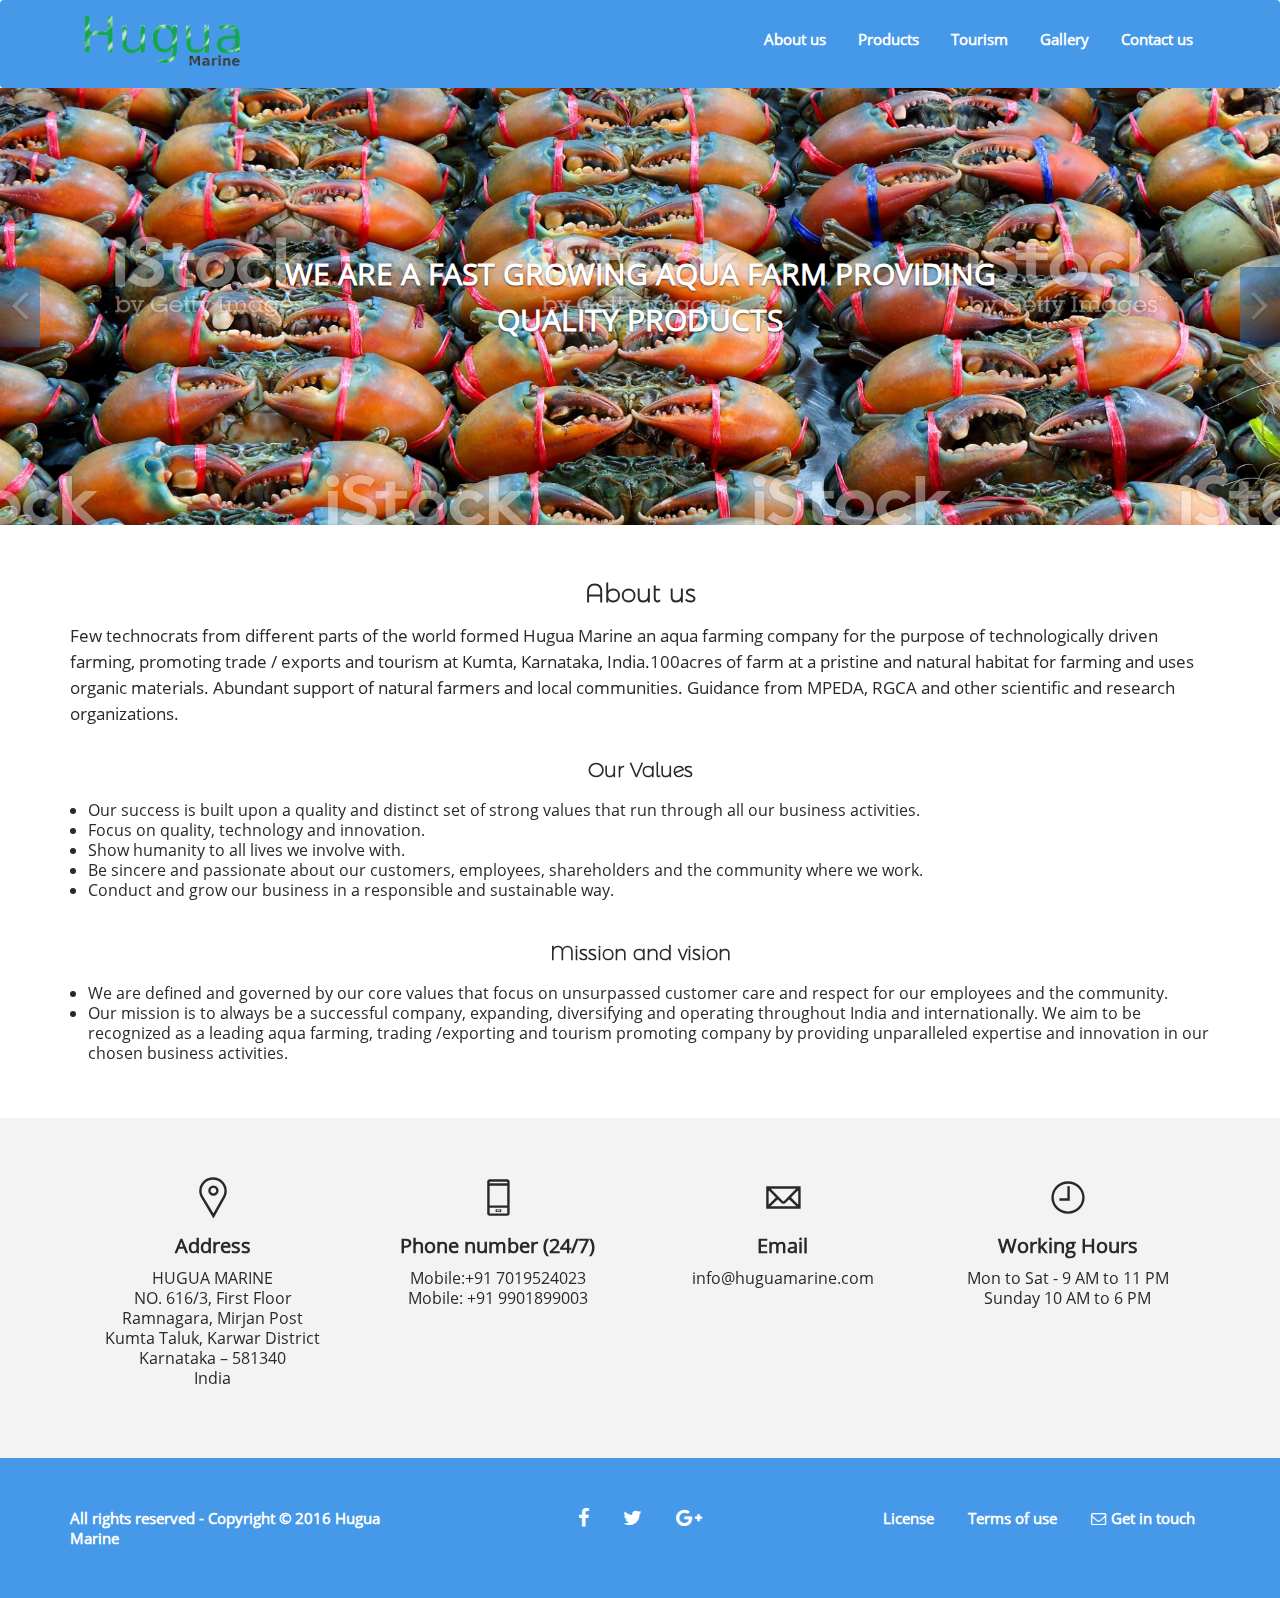
==== commit 96b77811: "new changes" ====
--- a/index.html
+++ b/index.html
@@ -72,7 +72,7 @@
         padding: 12px 10px;
         text-decoration: none;
         display: block;
-        background-color: #9cd6ff;
+        background-color: #4698e8;
     }
     
     .dropdown:hover .dropdown-content {
@@ -87,8 +87,8 @@
 
 <body data-spy="scroll" data-target="#main-navbar" class="open-sans">
     <div class="main-container" id="page">
-        <header id="nav1-1">
-            <nav class="navbar" id="main-navbar" style="background-color: #9cd6ff;">
+         <header id="nav1-1">
+            <nav class="navbar" id="main-navbar" style="background-color: #4698e8;">
                 <div class="container">
                     <div class="navbar-header">
                         <!-- Menu Button for Mobile Devices -->
@@ -103,20 +103,20 @@
                     <div class="collapse navbar-collapse" id="navbar-collapse">
                         <!-- Menu Links -->
                         <ul class="nav navbar-nav navbar-right">
-                            <li><a href="index.html" class="smooth-scroll" style="color: black !important;">About us</a></li>
+                            <li><a href="index.html" class="smooth-scroll" style="color: white !important;opacity: 1 !important;">About us</a></li>
                             <!-- <li><a href="index.html" class="smooth-scroll" style="color: #404B55 !important;">Home</a></li> -->
                             <li class="dropdown">
-                                <a class="dropbtn" style="cursor: pointer;color:black" href="product.html">Products</a>
-                                <div class="dropdown-content" style="z-index:10 !important;border-radius:4px;left:0;color:black">
-                                    <a href="mudcrab.html" style="border-top-left-radius: 4px;border-top-right-radius: 4px;">Mudcrab</a>
-                                    <a href="shrimb.html">Vannamei</a>
-                                    <a href="shrimb.html">Softshell Crab</a>
-                                    <a href="shrimb.html" style="border-bottom-left-radius: 4px;border-bottom-right-radius: 4px;">Tiger Prawns</a>
+                                <a class="dropbtn" style="cursor: pointer;color:white;opacity: 1 !important;" href="product.html">Products</a>
+                                <div class="dropdown-content" style="z-index:10 !important;border-radius:4px;left:0;color:white">
+                                    <a href="http://maplesecuritysystems.com/farming.github.io/product.html#mud-crab" style="border-top-left-radius: 4px;border-top-right-radius: 4px;">Mudcrab</a>
+                                    <a href="http://maplesecuritysystems.com/farming.github.io/product.html#Vannamei">Vannamei</a>
+                                    <a href="http://maplesecuritysystems.com/farming.github.io/product.html#mud-crab">Softshell Crab</a>
+                                    <a href="http://maplesecuritysystems.com/farming.github.io/product.html#Vannamei" style="border-bottom-left-radius: 4px;border-bottom-right-radius: 4px;">Tiger Prawns</a>
                                 </div>
                             </li>
-                            <li><a href="eco.html" class="smooth-scroll" style="color: black !important;">Tourism</a></li>
-                            <li><a href="Gallery.html" class="smooth-scroll" style="color: black !important;">Gallery</a></li>
-                            <li><a href="contact.html" class="smooth-scroll" style="color: black !important;">Contact us</a></li>
+                            <li><a href="eco.html" class="smooth-scroll" style="color: white !important;opacity: 1 !important;">Tourism</a></li>
+                            <li><a href="Gallery.html" class="smooth-scroll" style="color: white !important;opacity: 1 !important;">Gallery</a></li>
+                            <li><a href="contact.html" class="smooth-scroll" style="color: white !important;opacity: 1 !important;">Contact us</a></li>
                         </ul>
                     </div>
                 </div>
@@ -130,7 +130,7 @@
             </ol>
             <div class="carousel-inner" role="listbox">
                 <div class="item active">
-                    <img src="1.jpg" alt="">
+                    <img src="images/slider1.jpg" alt="">
                     <div class="container">
                         <div class="carousel-caption">
                             <h2 class="carousel-title bounceInDown animated slow open-sans" style="font-size: 30px;">We are a fast growing aqua farm providing quality products</h2>
@@ -150,7 +150,7 @@
                     <img src="2.jpg " alt=" ">
                     <div class="container ">
                         <div class="carousel-caption ">
-                            <h2 class="carousel-title bounceInDown animated slow open-sans " style="font-size: 30px;padding-left:4px;padding-right:4px ">We trade and promote tourism utilizing eco friendly and sustainable practices, supporting local communities</h2>
+                            <h2 class="carousel-title bounceInDown animated slow open-sans " style="font-size: 30px;padding-left:4px;padding-right:4px ">Promote tourism utilizing eco friendly and sustainable practices,supporting local communities</h2>
                         </div>
                     </div>
                 </div>
@@ -158,7 +158,7 @@
                     <img src="images/4.png " alt=" ">
                     <div class="container ">
                         <div class="carousel-caption ">
-                            <!-- <h2 class="carousel-title bounceInDown animated slow open-sans " style="font-size: 30px;padding-left:4px;padding-right:4px ">We trade and promote tourism utilizing eco friendly and sustainable practices, supporting local communities</h2> -->
+                            <h2 class="carousel-title bounceInDown animated slow open-sans " style="font-size: 30px;padding-left:4px;padding-right:4px ">100 ACRES OF FARM CAREFULLY LOOKED AFTER BY EXPERTS</h2>
                         </div>
                     </div>
                 </div>
@@ -289,7 +289,7 @@
         </section> -->
         <section id="features10-1 " class="p-y-lg bg-edit " style="outline-offset: -3px;padding-bottom:20px !important;padding-top:45px !important">
             <div class="container">
-             <h2 class="m-b-md " style="font-size: 25px;margin-bottom:7px !important;text-decoration: underline;color:#292929">About us</h2>
+             <h2 class="m-b-md open" style="font-size: 25px;margin-bottom:7px !important;color:#292929;text-align:center">About us</h2>
                 <p class="lead m-b-md " style="font-size: 17px;margin-bottom: 0px !important;color:#292929">Few technocrats from different parts of the world formed Hugua Marine an aqua farming company for the purpose of technologically driven farming, promoting trade / exports and tourism at Kumta, Karnataka, India.100acres of farm at a pristine and natural habitat for farming and uses organic materials. Abundant support of natural farmers and local communities. Guidance from MPEDA, RGCA and other scientific and research organizations.</p>
                 
                                <!--  <ul style="padding-left: 18px; ">
@@ -311,7 +311,7 @@
         </section>
          <section id="features10-1 " class="p-y-lg bg-edit " style="outline-offset: -3px;padding-bottom:20px !important;padding-top:0px !important ">
             <div class="container ">
-             <h2 class="m-b-md " style="font-size: 20px;margin-bottom:7px !important;text-decoration: underline;color:#292929">Our Values</h2>
+             <h2 class="m-b-md open" style="font-size: 20px;margin-bottom:7px !important;text-align:center;color:#292929">Our Values</h2>
                 <!-- <p class="lead m-b-md " style="font-size: 17px;margin-bottom: 0px !important ">Six technocrats from different parts of the world formed Hugua Marine an aqua farming company for the purpose of technologically driven farming, promoting trade / exports and tourism at Kumta, Karnataka, India.100acres of farm at a pristine and natural habitat for farming and uses organic materials. Abundant support of natural farmers and local communities. Guidance from MPEDA, RGCA and other scientific and research organizations.</p> -->
                 
                                 <ul style="padding-left: 18px;;color:#292929">
@@ -330,10 +330,12 @@
                                 </ul>
                             
             </div>
+
         </section>
+
         <section id="features10-1 " class="p-y-lg bg-edit " style="outline-offset: -3px;padding-bottom:45px !important ;padding-top:0px !important">
             <div class="container ">
-             <h2 class="m-b-md " style="font-size: 20px;margin-bottom:7px !important;text-decoration: underline;color:#292929">Mission and vision</h2>
+             <h2 class="m-b-md open" style="font-size: 20px;margin-bottom:7px !important;text-align:center;color:#292929">Mission and vision</h2>
                <!--  <p class="lead m-b-md " style="font-size: 17px;margin-bottom: 0px !important ">Six technocrats from different parts of the world formed Hugua Marine an aqua farming company for the purpose of technologically driven farming, promoting trade / exports and tourism at Kumta, Karnataka, India.100acres of farm at a pristine and natural habitat for farming and uses organic materials. Abundant support of natural farmers and local communities. Guidance from MPEDA, RGCA and other scientific and research organizations.</p> -->
                 
                                 <ul style="padding-left: 18px; ">
@@ -503,7 +505,7 @@
                 </div>
             </div>
         </section> -->
-        <section id="contact7-1 " class="p-t-md bg-edit bg-dark " style="background-color: #9cd6ff !important; ">
+        <section id="contact7-1 " class="p-t-md bg-edit bg-dark " style="background-color: #f3f3f3 !important; ">
             <div class="container ">
                 <div class="row ">
                     <div class="col-md-12 c4 contact-divider text-white p-b-md text-center ">
@@ -539,24 +541,24 @@
                 </div>
             </div>
         </section>
-        <footer id="footer2-1 " class="p-y-md footer f2 bg-edit bg-grey " style="outline-offset: -3px;background-color:#ffffff !important ">
-            <div class="container ">
-                <div class="row ">
-                    <div class="col-sm-4 col-xs-12 "  style="color:#292929 ">
+        <footer id="footer2-1 " class="p-y-md footer f2 bg-edit bg-grey " style="outline-offset: -3px;background-color:#4698e8 !important ">
+            <div class="container ">
+                <div class="row ">
+                    <div class="col-sm-4 col-xs-12 "  style="color:white ">
                         <p>All rights reserved - Copyright © 2016 Hugua Marine </p>
                     </div>
                     <div class="col-sm-4 col-xs-12 text-center " >
                         <ul class="footer-social ">
-                            <li><a href=" "><i class="fa fa-facebook "  style="color:#292929 "></i></a></li>
-                            <li><a href=" "><i class="fa fa-twitter "  style="color:#292929 "></i></a></li>
-                            <li><a href=" "><i class="fa fa-google-plus "  style="color:#292929 "></i></a></li>
+                            <li><a href=" "><i class="fa fa-facebook "  style="color:white "></i></a></li>
+                            <li><a href=" "><i class="fa fa-twitter "  style="color:white "></i></a></li>
+                            <li><a href=" "><i class="fa fa-google-plus "  style="color:white "></i></a></li>
                         </ul>
                     </div>
                     <div class="col-sm-4 col-xs-12 ">
                         <ul class="footer-links ">
-                            <li><a href=" " title=" " class="edit "  style="color:#292929 ">License</a></li>
-                            <li><a href=" " title=" " class="edit "  style="color:#292929 ">Terms of use</a></li>
-                            <li><a href="mailto:mail@themedept.com " class="edit "  style="color:#292929 "><i class="fa fa-envelope-o "  style="color:#292929 "></i>Get in touch</a></li>
+                            <li><a href=" " title=" " class="edit "  style="color:white ">License</a></li>
+                            <li><a href=" " title=" " class="edit "  style="color:white ">Terms of use</a></li>
+                            <li><a href="mailto:mail@themedept.com " class="edit "  style="color:white "><i class="fa fa-envelope-o "  style="color:white "></i>Get in touch</a></li>
                         </ul>
                     </div>
                 </div>
--- a/css/style.css
+++ b/css/style.css
@@ -708,12 +708,12 @@
 }
 
 .btn-shadow.btn-green {
-    background-color: #9cd6ff !important;
+    background-color: #4698e8 !important;
     border-radius: 65px !important;
     padding-top: 10px !important;
     padding-bottom: 10px !important;
-    border: 3px solid #9cd6ff !important;
-    color: #292929;
+    border: 3px solid #4698e8 !important;
+    color: white;
 }
 
 .btn-border.btn-green,
@@ -1473,11 +1473,16 @@
     font-family: myFirstFont;
     src: url(../open-sans/OpenSans-Regular.ttf);
 }
-
+@font-face {
+    font-family: open;
+    src: url(../montserrat/MontserratAlternates-ExtraLight.otf);
+}
 .open-sans {
     font-family: 'myFirstFont' !important;
 }
-
+.open {
+    font-family: 'open' !important;
+}
 .h figure {
     z-index: 1;
     position: relative;
--- a/css/style.css
+++ b/css/style.css
@@ -708,12 +708,12 @@
 }
 
 .btn-shadow.btn-green {
-    background-color: #9cd6ff !important;
+    background-color: #4698e8 !important;
     border-radius: 65px !important;
     padding-top: 10px !important;
     padding-bottom: 10px !important;
-    border: 3px solid #9cd6ff !important;
-    color: #292929;
+    border: 3px solid #4698e8 !important;
+    color: white;
 }
 
 .btn-border.btn-green,
@@ -1473,11 +1473,16 @@
     font-family: myFirstFont;
     src: url(../open-sans/OpenSans-Regular.ttf);
 }
-
+@font-face {
+    font-family: open;
+    src: url(../montserrat/MontserratAlternates-ExtraLight.otf);
+}
 .open-sans {
     font-family: 'myFirstFont' !important;
 }
-
+.open {
+    font-family: 'open' !important;
+}
 .h figure {
     z-index: 1;
     position: relative;
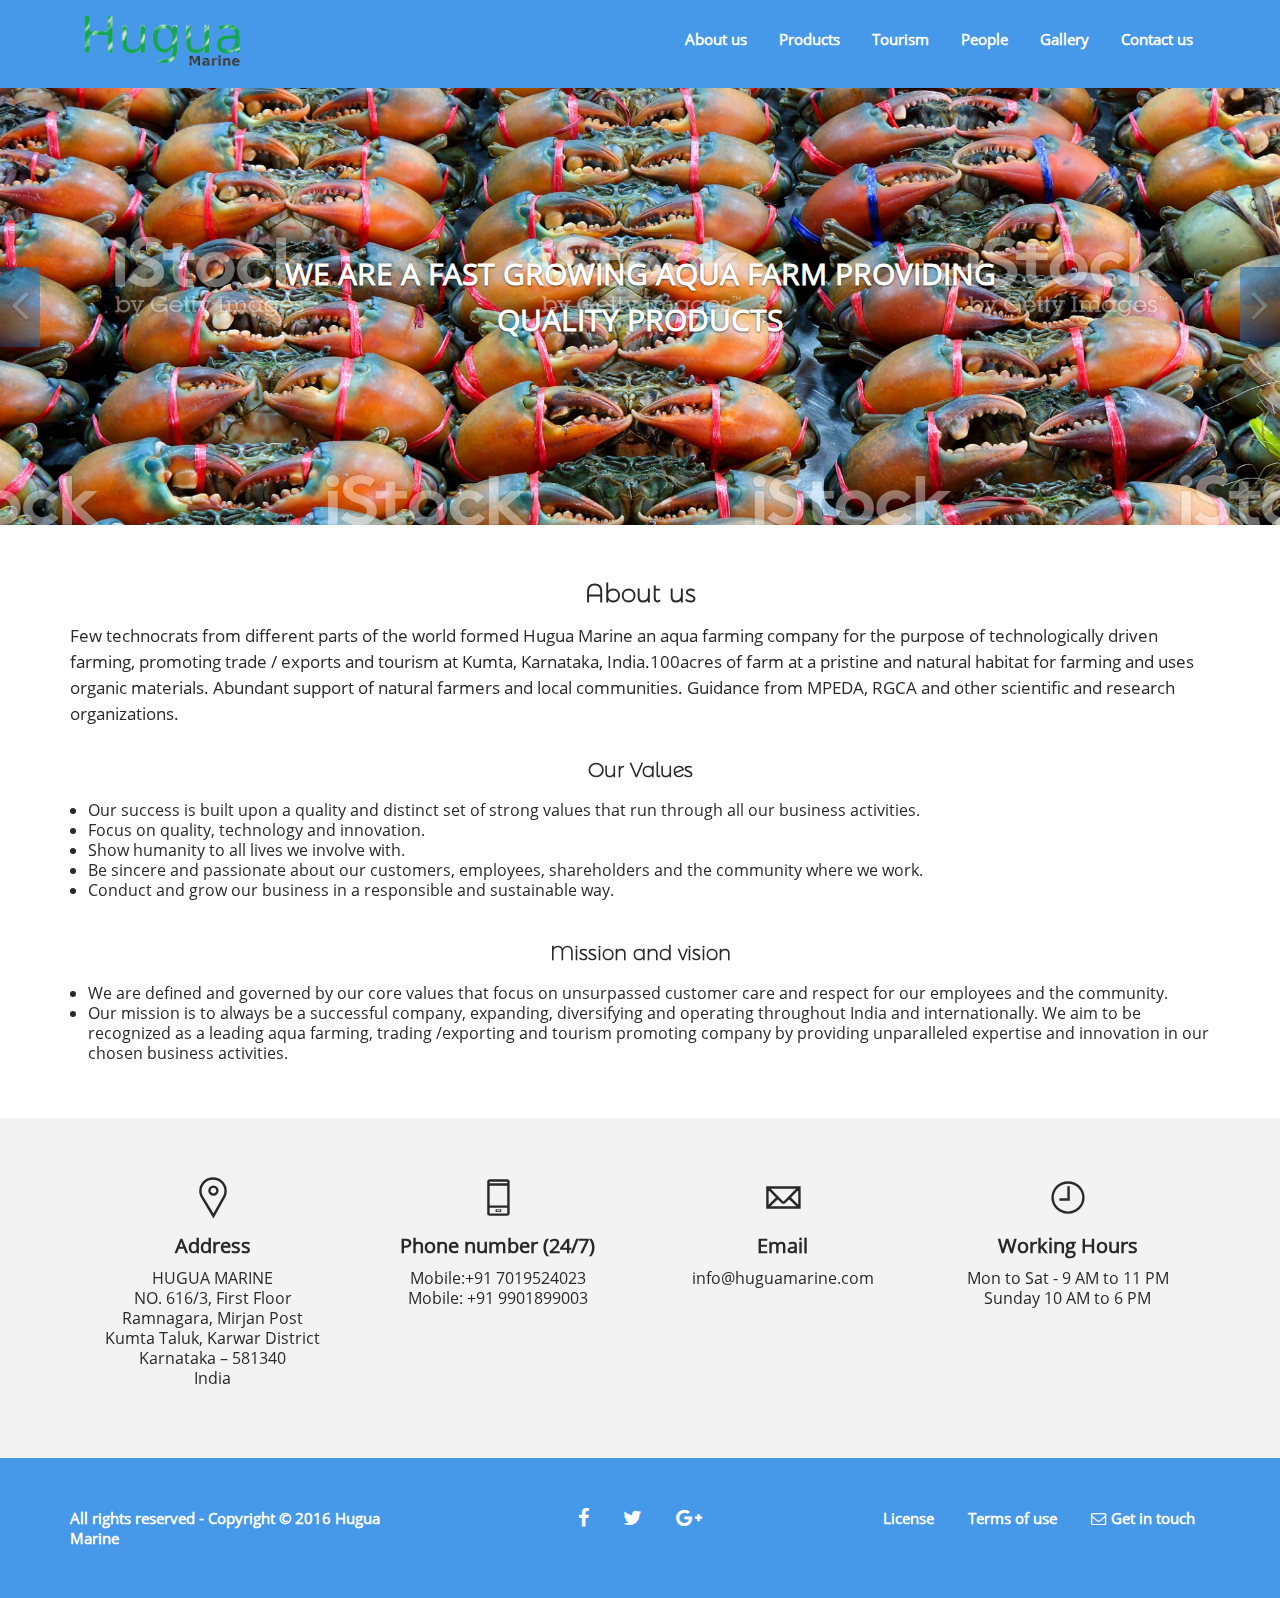
==== commit b0481dd9: "changes" ====
--- a/index.html
+++ b/index.html
@@ -88,7 +88,7 @@
 <body data-spy="scroll" data-target="#main-navbar" class="open-sans">
     <div class="main-container" id="page">
          <header id="nav1-1">
-            <nav class="navbar" id="main-navbar" style="background-color: #4698e8;">
+            <nav class="navbar" id="main-navbar" style="background-color: #4698e8;border-radius: 0px !important;">
                 <div class="container">
                     <div class="navbar-header">
                         <!-- Menu Button for Mobile Devices -->
@@ -115,6 +115,7 @@
                                 </div>
                             </li>
                             <li><a href="eco.html" class="smooth-scroll" style="color: white !important;opacity: 1 !important;">Tourism</a></li>
+                            <li><a href="people.html" class="smooth-scroll" style="color: white !important;opacity: 1 !important;">People</a></li>
                             <li><a href="Gallery.html" class="smooth-scroll" style="color: white !important;opacity: 1 !important;">Gallery</a></li>
                             <li><a href="contact.html" class="smooth-scroll" style="color: white !important;opacity: 1 !important;">Contact us</a></li>
                         </ul>
@@ -147,7 +148,7 @@
                     </div>
                 </div>
                 <div class="item ">
-                    <img src="2.jpg " alt=" ">
+                    <img src="land2.jpg " alt=" ">
                     <div class="container ">
                         <div class="carousel-caption ">
                             <h2 class="carousel-title bounceInDown animated slow open-sans " style="font-size: 30px;padding-left:4px;padding-right:4px ">Promote tourism utilizing eco friendly and sustainable practices,supporting local communities</h2>
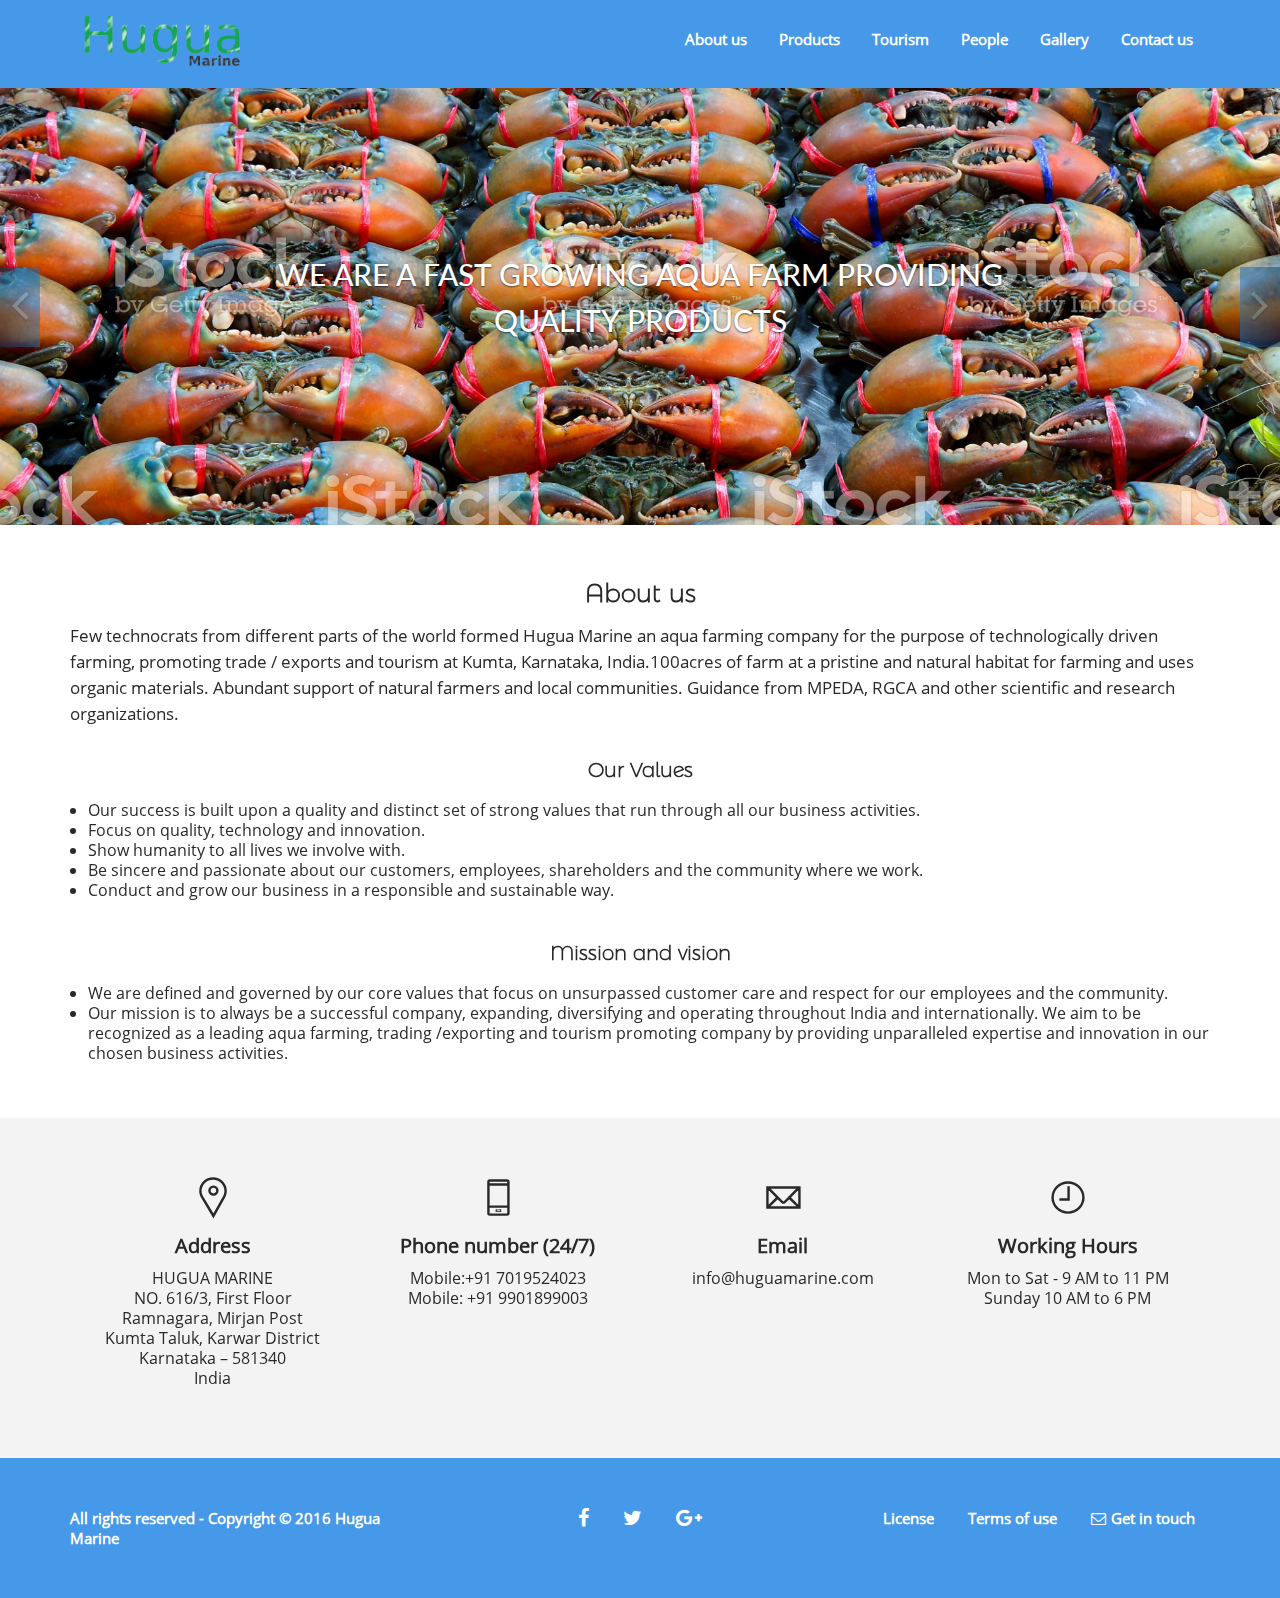
==== commit 36bf2380: "font addition" ====
--- a/index.html
+++ b/index.html
@@ -134,7 +134,7 @@
                     <img src="images/slider1.jpg" alt="">
                     <div class="container">
                         <div class="carousel-caption">
-                            <h2 class="carousel-title bounceInDown animated slow open-sans" style="font-size: 30px;">We are a fast growing aqua farm providing quality products</h2>
+                            <h2 class="carousel-title bounceInDown animated slow lato" style="font-size: 30px;font-weight: 500;">We are a fast growing aqua farm providing quality products</h2>
                             <!-- <h4 class="carousel-subtitle bounceInUp animated slow ">We are here for you</h4> -->
                         </div>
                     </div>
@@ -143,7 +143,7 @@
                     <img src="3.jpg" alt="">
                     <div class="container">
                         <div class="carousel-caption">
-                            <h2 class="carousel-title bounceInDown animated slow open-sans" style="font-size: 30px;" ">Green and fresh Aqua products</h2>
+                            <h2 class="carousel-title bounceInDown animated slow lato" style="font-size: 30px;font-weight: 500;color:#0820e4">Green and fresh Aqua products</h2>
                         </div>
                     </div>
                 </div>
@@ -151,7 +151,7 @@
                     <img src="land2.jpg " alt=" ">
                     <div class="container ">
                         <div class="carousel-caption ">
-                            <h2 class="carousel-title bounceInDown animated slow open-sans " style="font-size: 30px;padding-left:4px;padding-right:4px ">Promote tourism utilizing eco friendly and sustainable practices,supporting local communities</h2>
+                            <h2 class="carousel-title bounceInDown animated slow lato " style="font-size: 30px;padding-left:4px;padding-right:4px; font-weight: 500;">Promote tourism utilizing eco friendly and sustainable practices,supporting local communities</h2>
                         </div>
                     </div>
                 </div>
@@ -159,7 +159,7 @@
                     <img src="images/4.png " alt=" ">
                     <div class="container ">
                         <div class="carousel-caption ">
-                            <h2 class="carousel-title bounceInDown animated slow open-sans " style="font-size: 30px;padding-left:4px;padding-right:4px ">100 ACRES OF FARM CAREFULLY LOOKED AFTER BY EXPERTS</h2>
+                            <h2 class="carousel-title bounceInDown animated slow lato " style="font-size: 30px;padding-left:4px;padding-right:4px;font-weight: 500;">100 ACRES OF FARM CAREFULLY LOOKED AFTER BY EXPERTS</h2>
                         </div>
                     </div>
                 </div>
--- a/css/style1.css
+++ b/css/style1.css
@@ -1,3 +1,10 @@
+@font-face {
+    font-family: lato;
+    src: url(../Lato/Lato-Regular.ttf);
+}
+.lato {
+    font-family: 'lato' !important;
+}
 /*------------------------------------------------------------------------------------------------------------------------
  
  @package: Sadaka
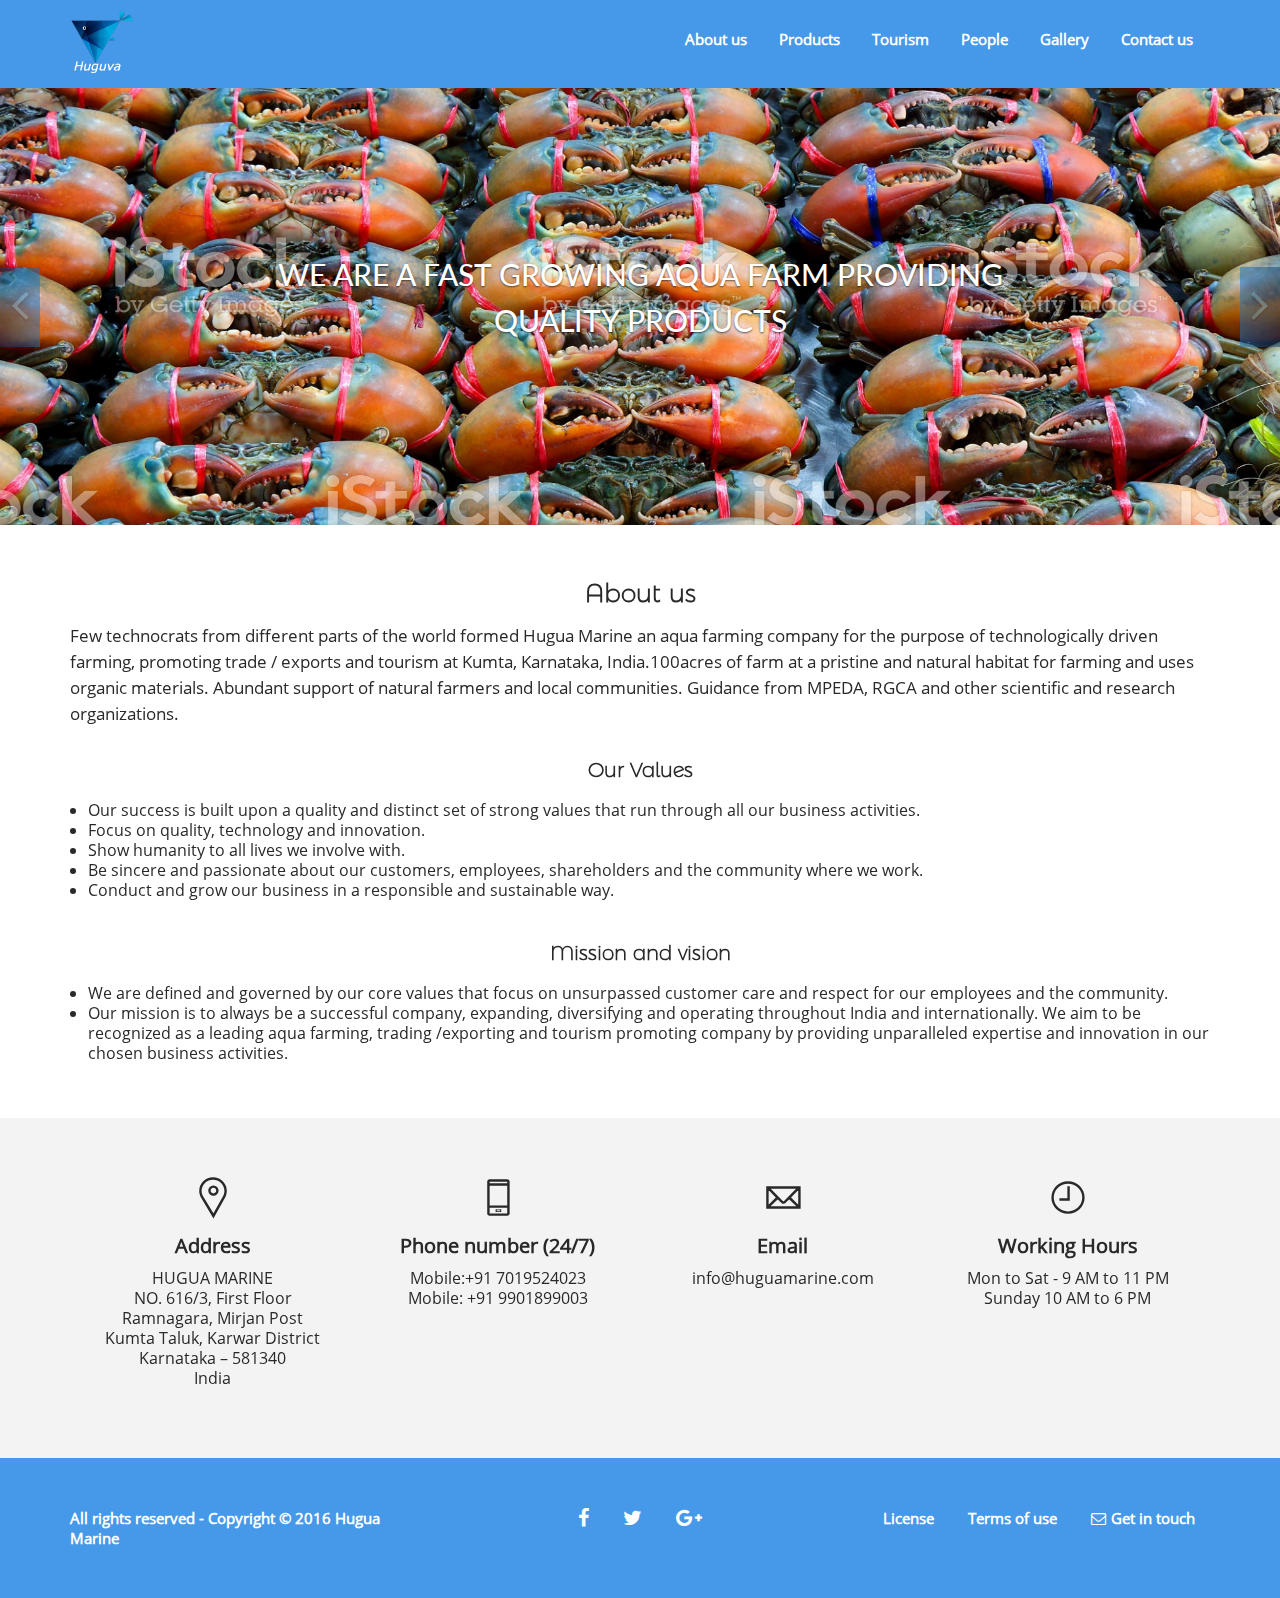
==== commit 1dc121b7: "new logo addition" ====
--- a/index.html
+++ b/index.html
@@ -98,7 +98,7 @@
                             <span class="icon-bar"></span>
                             <span class="icon-bar"></span>
                         </button>
-                        <a href="index.html" class="navbar-brand smooth-scroll" style="margin-top: -20px;margin-bottom: -15px;"><img src="images/crabfarm.png" alt="logo" style="height: 80px;"></a>
+                        <a href="index.html" class="navbar-brand smooth-scroll" style="margin-top: -20px;margin-bottom: -15px;"><img src="images/logo/hugua1.png" alt="logo" style="height: 80px;"></a>
                     </div>
                     <div class="collapse navbar-collapse" id="navbar-collapse">
                         <!-- Menu Links -->
